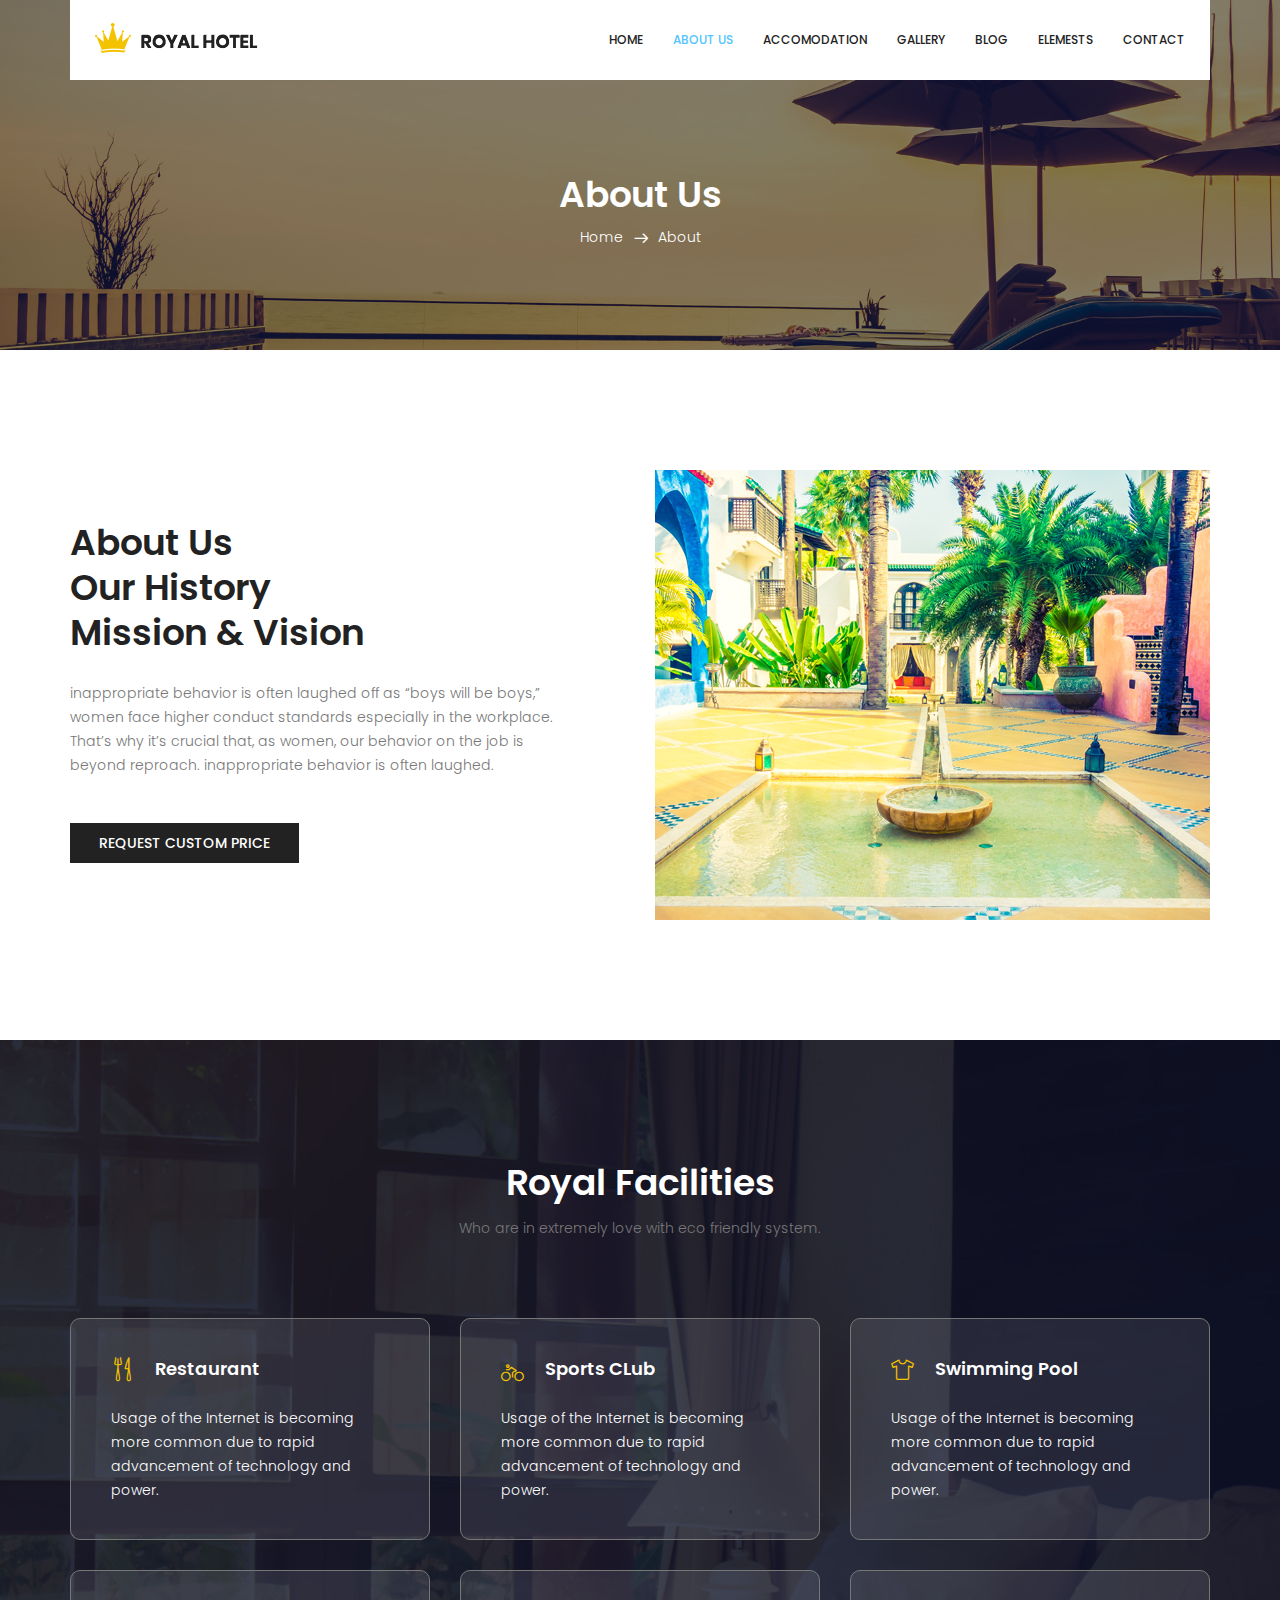
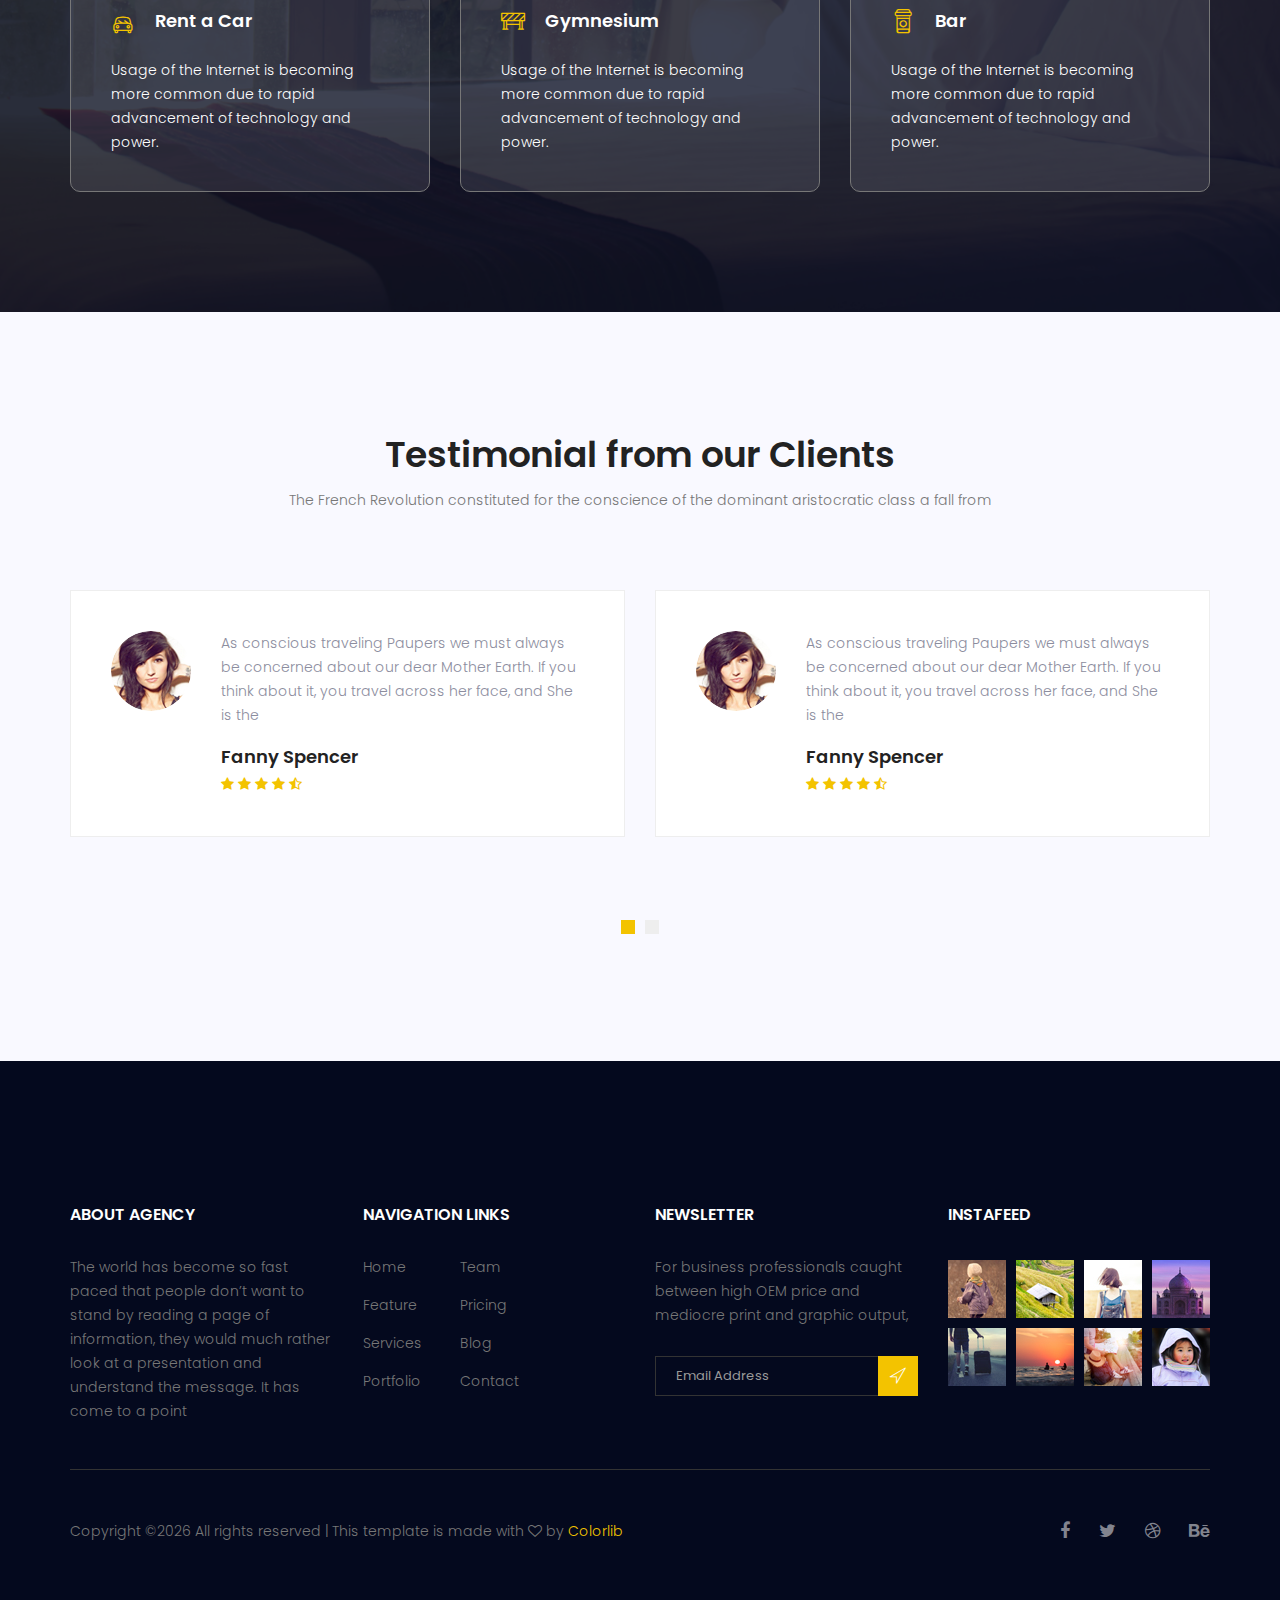
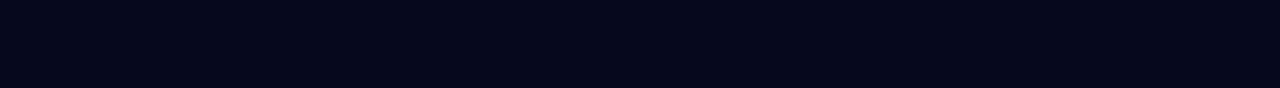
==== royal-master/about.html @ d671cdb0 "a" ====
<!doctype html>
<html lang="en">
    <head>
        <!-- Required meta tags -->
        <meta charset="utf-8">
        <meta name="viewport" content="width=device-width, initial-scale=1, shrink-to-fit=no">
        <link rel="icon" href="image/favicon.png" type="image/png">
        <title>Royal Hotel</title>
        <!-- Bootstrap CSS -->
        <link rel="stylesheet" href="css/bootstrap.css">
        <link rel="stylesheet" href="vendors/linericon/style.css">
        <link rel="stylesheet" href="css/font-awesome.min.css">
        <link rel="stylesheet" href="vendors/bootstrap-datepicker/bootstrap-datetimepicker.min.css">
        <link rel="stylesheet" href="vendors/nice-select/css/nice-select.css">
        <link rel="stylesheet" href="vendors/owl-carousel/owl.carousel.min.css">
        <!-- main css -->
        <link rel="stylesheet" href="css/style.css">
        <link rel="stylesheet" href="css/responsive.css">
    </head>
    <body>
        <!--================Header Area =================-->
        <header class="header_area">
            <div class="container">
                <nav class="navbar navbar-expand-lg navbar-light">
                    <!-- Brand and toggle get grouped for better mobile display -->
                    <a class="navbar-brand logo_h" href="index.html"><img src="image/Logo.png" alt=""></a>
                    <button class="navbar-toggler" type="button" data-toggle="collapse" data-target="#navbarSupportedContent" aria-controls="navbarSupportedContent" aria-expanded="false" aria-label="Toggle navigation">
                        <span class="icon-bar"></span>
                        <span class="icon-bar"></span>
                        <span class="icon-bar"></span>
                    </button>
                    <!-- Collect the nav links, forms, and other content for toggling -->
                    <div class="collapse navbar-collapse offset" id="navbarSupportedContent">
                        <ul class="nav navbar-nav menu_nav ml-auto">
                            <li class="nav-item"><a class="nav-link" href="index.html">Home</a></li> 
                            <li class="nav-item active"><a class="nav-link" href="about.html">About us</a></li>
                            <li class="nav-item"><a class="nav-link" href="accomodation.html">Accomodation</a></li>
                            <li class="nav-item"><a class="nav-link" href="gallery.html">Gallery</a></li>
                            <li class="nav-item submenu dropdown">
                                <a href="#" class="nav-link dropdown-toggle" data-toggle="dropdown" role="button" aria-haspopup="true" aria-expanded="false">Blog</a>
                                <ul class="dropdown-menu">
                                    <li class="nav-item"><a class="nav-link" href="blog.html">Blog</a></li>
                                    <li class="nav-item"><a class="nav-link" href="blog-single.html">Blog Details</a></li>
                                </ul>
                            </li> 
                            <li class="nav-item"><a class="nav-link" href="elements.html">Elemests</a></li>
                            <li class="nav-item"><a class="nav-link" href="contact.html">Contact</a></li>
                        </ul>
                    </div> 
                </nav>
            </div>
        </header>
        <!--================Header Area =================-->
        
        <!--================Breadcrumb Area =================-->
        <section class="breadcrumb_area">
            <div class="overlay bg-parallax" data-stellar-ratio="0.8" data-stellar-vertical-offset="0" data-background=""></div>
            <div class="container">
                <div class="page-cover text-center">
                    <h2 class="page-cover-tittle">About Us</h2>
                    <ol class="breadcrumb">
                        <li><a href="index.html">Home</a></li>
                        <li class="active">About</li>
                    </ol>
                </div>
            </div>
        </section>
        <!--================Breadcrumb Area =================-->
        
        <!--================ About History Area  =================-->
        <section class="about_history_area section_gap">
            <div class="container">
                <div class="row">
                    <div class="col-md-6 d_flex align-items-center">
                        <div class="about_content ">
                            <h2 class="title title_color">About Us <br>Our History<br>Mission & Vision</h2>
                            <p>inappropriate behavior is often laughed off as “boys will be boys,” women face higher conduct standards especially in the workplace. That’s why it’s crucial that, as women, our behavior on the job is beyond reproach. inappropriate behavior is often laughed.</p>
                            <a href="#" class="button_hover theme_btn_two">Request Custom Price</a>
                        </div>
                    </div>
                    <div class="col-md-6">
                        <img class="img-fluid" src="image/about_bg.jpg" alt="img">
                    </div>
                </div>
            </div>
        </section>
        <!--================ About History Area  =================-->
        
        <!--================ Facilities Area  =================-->
        <section class="facilities_area section_gap">
            <div class="overlay bg-parallax" data-stellar-ratio="0.8" data-stellar-vertical-offset="0" data-background="">  
            </div>
            <div class="container">
                <div class="section_title text-center">
                    <h2 class="title_w">Royal Facilities</h2>
                    <p>Who are in extremely love with eco friendly system.</p>
                </div>
                <div class="row mb_30">
                    <div class="col-lg-4 col-md-6">
                        <div class="facilities_item">
                            <h4 class="sec_h4"><i class="lnr lnr-dinner"></i>Restaurant</h4>
                            <p>Usage of the Internet is becoming more common due to rapid advancement of technology and power.</p>
                        </div>
                    </div>
                    <div class="col-lg-4 col-md-6">
                        <div class="facilities_item">
                            <h4 class="sec_h4"><i class="lnr lnr-bicycle"></i>Sports CLub</h4>
                            <p>Usage of the Internet is becoming more common due to rapid advancement of technology and power.</p>
                        </div>
                    </div>
                    <div class="col-lg-4 col-md-6">
                        <div class="facilities_item">
                            <h4 class="sec_h4"><i class="lnr lnr-shirt"></i>Swimming Pool</h4>
                            <p>Usage of the Internet is becoming more common due to rapid advancement of technology and power.</p>
                        </div>
                    </div>
                    <div class="col-lg-4 col-md-6">
                        <div class="facilities_item">
                            <h4 class="sec_h4"><i class="lnr lnr-car"></i>Rent a Car</h4>
                            <p>Usage of the Internet is becoming more common due to rapid advancement of technology and power.</p>
                        </div>
                    </div>
                    <div class="col-lg-4 col-md-6">
                        <div class="facilities_item">
                            <h4 class="sec_h4"><i class="lnr lnr-construction"></i>Gymnesium</h4>
                            <p>Usage of the Internet is becoming more common due to rapid advancement of technology and power.</p>
                        </div>
                    </div>
                    <div class="col-lg-4 col-md-6">
                        <div class="facilities_item">
                            <h4 class="sec_h4"><i class="lnr lnr-coffee-cup"></i>Bar</h4>
                            <p>Usage of the Internet is becoming more common due to rapid advancement of technology and power.</p>
                        </div>
                    </div>
                </div>
            </div>
        </section>
        <!--================ Facilities Area  =================-->
        
        <!--================ Testimonial Area  =================-->
        <section class="testimonial_area section_gap">
            <div class="container">
                <div class="section_title text-center">
                    <h2 class="title_color">Testimonial from our Clients</h2>
                    <p>The French Revolution constituted for the conscience of the dominant aristocratic class a fall from </p>
                </div>
                <div class="testimonial_slider owl-carousel">
                    <div class="media testimonial_item">
                        <img class="rounded-circle" src="image/testtimonial-1.jpg" alt="">
                        <div class="media-body">
                            <p>As conscious traveling Paupers we must always be concerned about our dear Mother Earth. If you think about it, you travel across her face, and She is the </p>
                            <a href="#"><h4 class="sec_h4">Fanny Spencer</h4></a>
                            <div class="star">
                                <a href="#"><i class="fa fa-star"></i></a>
                                <a href="#"><i class="fa fa-star"></i></a>
                                <a href="#"><i class="fa fa-star"></i></a>
                                <a href="#"><i class="fa fa-star"></i></a>
                                <a href="#"><i class="fa fa-star-half-o"></i></a>
                            </div>
                        </div>
                    </div>    
                    <div class="media testimonial_item">
                        <img class="rounded-circle" src="image/testtimonial-1.jpg" alt="">
                        <div class="media-body">
                            <p>As conscious traveling Paupers we must always be concerned about our dear Mother Earth. If you think about it, you travel across her face, and She is the </p>
                            <a href="#"><h4 class="sec_h4">Fanny Spencer</h4></a>
                            <div class="star">
                                <a href="#"><i class="fa fa-star"></i></a>
                                <a href="#"><i class="fa fa-star"></i></a>
                                <a href="#"><i class="fa fa-star"></i></a>
                                <a href="#"><i class="fa fa-star"></i></a>
                                <a href="#"><i class="fa fa-star-half-o"></i></a>
                            </div>
                        </div>
                    </div>
                    <div class="media testimonial_item">
                        <img class="rounded-circle" src="image/testtimonial-1.jpg" alt="">
                        <div class="media-body">
                            <p>As conscious traveling Paupers we must always be concerned about our dear Mother Earth. If you think about it, you travel across her face, and She is the </p>
                            <a href="#"><h4 class="sec_h4">Fanny Spencer</h4></a>
                            <div class="star">
                                <a href="#"><i class="fa fa-star"></i></a>
                                <a href="#"><i class="fa fa-star"></i></a>
                                <a href="#"><i class="fa fa-star"></i></a>
                                <a href="#"><i class="fa fa-star"></i></a>
                                <a href="#"><i class="fa fa-star-half-o"></i></a>
                            </div>
                        </div>
                    </div>    
                    <div class="media testimonial_item">
                        <img class="rounded-circle" src="image/testtimonial-1.jpg" alt="">
                        <div class="media-body">
                            <p>As conscious traveling Paupers we must always be concerned about our dear Mother Earth. If you think about it, you travel across her face, and She is the </p>
                            <a href="#"><h4 class="sec_h4">Fanny Spencer</h4></a>
                            <div class="star">
                                <a href="#"><i class="fa fa-star"></i></a>
                                <a href="#"><i class="fa fa-star"></i></a>
                                <a href="#"><i class="fa fa-star"></i></a>
                                <a href="#"><i class="fa fa-star"></i></a>
                                <a href="#"><i class="fa fa-star-half-o"></i></a>
                            </div>
                        </div>
                    </div>
                </div>
            </div>
        </section>
        <!--================ Testimonial Area  =================-->
        
        <!--================ start footer Area  =================-->	
        <footer class="footer-area section_gap">
            <div class="container">
                <div class="row">
                    <div class="col-lg-3  col-md-6 col-sm-6">
                        <div class="single-footer-widget">
                            <h6 class="footer_title">About Agency</h6>
                            <p>The world has become so fast paced that people don’t want to stand by reading a page of information, they would much rather look at a presentation and understand the message. It has come to a point </p>
                        </div>
                    </div>
                    <div class="col-lg-3 col-md-6 col-sm-6">
                        <div class="single-footer-widget">
                            <h6 class="footer_title">Navigation Links</h6>
                            <div class="row">
                                <div class="col-4">
                                    <ul class="list_style">
                                        <li><a href="#">Home</a></li>
                                        <li><a href="#">Feature</a></li>
                                        <li><a href="#">Services</a></li>
                                        <li><a href="#">Portfolio</a></li>
                                    </ul>
                                </div>
                                <div class="col-4">
                                    <ul class="list_style">
                                        <li><a href="#">Team</a></li>
                                        <li><a href="#">Pricing</a></li>
                                        <li><a href="#">Blog</a></li>
                                        <li><a href="#">Contact</a></li>
                                    </ul>
                                </div>										
                            </div>							
                        </div>
                    </div>							
                    <div class="col-lg-3 col-md-6 col-sm-6">
                        <div class="single-footer-widget">
                            <h6 class="footer_title">Newsletter</h6>
                            <p>For business professionals caught between high OEM price and mediocre print and graphic output, </p>		
                            <div id="mc_embed_signup">
                                <form target="_blank" action="https://spondonit.us12.list-manage.com/subscribe/post?u=1462626880ade1ac87bd9c93a&amp;id=92a4423d01" method="get" class="subscribe_form relative">
                                    <div class="input-group d-flex flex-row">
                                        <input name="EMAIL" placeholder="Email Address" onfocus="this.placeholder = ''" onblur="this.placeholder = 'Email Address '" required="" type="email">
                                        <button class="btn sub-btn"><span class="lnr lnr-location"></span></button>		
                                    </div>									
                                    <div class="mt-10 info"></div>
                                </form>
                            </div>
                        </div>
                    </div>
                    <div class="col-lg-3 col-md-6 col-sm-6">
                        <div class="single-footer-widget instafeed">
                            <h6 class="footer_title">InstaFeed</h6>
                            <ul class="list_style instafeed d-flex flex-wrap">
                                <li><img src="image/instagram/Image-01.jpg" alt=""></li>
                                <li><img src="image/instagram/Image-02.jpg" alt=""></li>
                                <li><img src="image/instagram/Image-03.jpg" alt=""></li>
                                <li><img src="image/instagram/Image-04.jpg" alt=""></li>
                                <li><img src="image/instagram/Image-05.jpg" alt=""></li>
                                <li><img src="image/instagram/Image-06.jpg" alt=""></li>
                                <li><img src="image/instagram/Image-07.jpg" alt=""></li>
                                <li><img src="image/instagram/Image-08.jpg" alt=""></li>
                            </ul>
                        </div>
                    </div>						
                </div>
                <div class="border_line"></div>
                <div class="row footer-bottom d-flex justify-content-between align-items-center">
                    <p class="col-lg-8 col-sm-12 footer-text m-0"><!-- Link back to Colorlib can't be removed. Template is licensed under CC BY 3.0. -->
Copyright &copy;<script>document.write(new Date().getFullYear());</script> All rights reserved | This template is made with <i class="fa fa-heart-o" aria-hidden="true"></i> by <a href="https://colorlib.com" target="_blank">Colorlib</a>
<!-- Link back to Colorlib can't be removed. Template is licensed under CC BY 3.0. --></p>
                    <div class="col-lg-4 col-sm-12 footer-social">
                        <a href="#"><i class="fa fa-facebook"></i></a>
                        <a href="#"><i class="fa fa-twitter"></i></a>
                        <a href="#"><i class="fa fa-dribbble"></i></a>
                        <a href="#"><i class="fa fa-behance"></i></a>
                    </div>
                </div>
            </div>
        </footer>
		<!--================ End footer Area  =================-->
        
        
        <!-- Optional JavaScript -->
        <!-- jQuery first, then Popper.js, then Bootstrap JS -->
        <script src="js/jquery-3.2.1.min.js"></script>
        <script src="js/popper.js"></script>
        <script src="js/bootstrap.min.js"></script>
        <script src="vendors/owl-carousel/owl.carousel.min.js"></script>
        <script src="js/jquery.ajaxchimp.min.js"></script>
        <script src="vendors/bootstrap-datepicker/bootstrap-datetimepicker.min.js"></script>
        <script src="vendors/nice-select/js/jquery.nice-select.js"></script>
        <script src="js/mail-script.js"></script>
        <script src="js/stellar.js"></script>
        <script src="vendors/lightbox/simpleLightbox.min.js"></script>
        <script src="js/custom.js"></script>
    </body>
</html>
---- royal-master/vendors/linericon/style.css ----
@font-face {
	font-family: 'Linearicons-Free';
	src:url('fonts/Linearicons-Free.eot?w118d');
	src:url('fonts/Linearicons-Free.eot?#iefixw118d') format('embedded-opentype'),
		url('fonts/Linearicons-Free.woff2?w118d') format('woff2'),
		url('fonts/Linearicons-Free.woff?w118d') format('woff'),
		url('fonts/Linearicons-Free.ttf?w118d') format('truetype'),
		url('fonts/Linearicons-Free.svg?w118d#Linearicons-Free') format('svg');
	font-weight: normal;
	font-style: normal;
}

.lnr {
	font-family: 'Linearicons-Free';
	speak: none;
	font-style: normal;
	font-weight: normal;
	font-variant: normal;
	text-transform: none;
	line-height: 1;

	/* Better Font Rendering =========== */
	-webkit-font-smoothing: antialiased;
	-moz-osx-font-smoothing: grayscale;
}

.lnr-home:before {
	content: "\e800";
}
.lnr-apartment:before {
	content: "\e801";
}
.lnr-pencil:before {
	content: "\e802";
}
.lnr-magic-wand:before {
	content: "\e803";
}
.lnr-drop:before {
	content: "\e804";
}
.lnr-lighter:before {
	content: "\e805";
}
.lnr-poop:before {
	content: "\e806";
}
.lnr-sun:before {
	content: "\e807";
}
.lnr-moon:before {
	content: "\e808";
}
.lnr-cloud:before {
	content: "\e809";
}
.lnr-cloud-upload:before {
	content: "\e80a";
}
.lnr-cloud-download:before {
	content: "\e80b";
}
.lnr-cloud-sync:before {
	content: "\e80c";
}
.lnr-cloud-check:before {
	content: "\e80d";
}
.lnr-database:before {
	content: "\e80e";
}
.lnr-lock:before {
	content: "\e80f";
}
.lnr-cog:before {
	content: "\e810";
}
.lnr-trash:before {
	content: "\e811";
}
.lnr-dice:before {
	content: "\e812";
}
.lnr-heart:before {
	content: "\e813";
}
.lnr-star:before {
	content: "\e814";
}
.lnr-star-half:before {
	content: "\e815";
}
.lnr-star-empty:before {
	content: "\e816";
}
.lnr-flag:before {
	content: "\e817";
}
.lnr-envelope:before {
	content: "\e818";
}
.lnr-paperclip:before {
	content: "\e819";
}
.lnr-inbox:before {
	content: "\e81a";
}
.lnr-eye:before {
	content: "\e81b";
}
.lnr-printer:before {
	content: "\e81c";
}
.lnr-file-empty:before {
	content: "\e81d";
}
.lnr-file-add:before {
	content: "\e81e";
}
.lnr-enter:before {
	content: "\e81f";
}
.lnr-exit:before {
	content: "\e820";
}
.lnr-graduation-hat:before {
	content: "\e821";
}
.lnr-license:before {
	content: "\e822";
}
.lnr-music-note:before {
	content: "\e823";
}
.lnr-film-play:before {
	content: "\e824";
}
.lnr-camera-video:before {
	content: "\e825";
}
.lnr-camera:before {
	content: "\e826";
}
.lnr-picture:before {
	content: "\e827";
}
.lnr-book:before {
	content: "\e828";
}
.lnr-bookmark:before {
	content: "\e829";
}
.lnr-user:before {
	content: "\e82a";
}
.lnr-users:before {
	content: "\e82b";
}
.lnr-shirt:before {
	content: "\e82c";
}
.lnr-store:before {
	content: "\e82d";
}
.lnr-cart:before {
	content: "\e82e";
}
.lnr-tag:before {
	content: "\e82f";
}
.lnr-phone-handset:before {
	content: "\e830";
}
.lnr-phone:before {
	content: "\e831";
}
.lnr-pushpin:before {
	content: "\e832";
}
.lnr-map-marker:before {
	content: "\e833";
}
.lnr-map:before {
	content: "\e834";
}
.lnr-location:before {
	content: "\e835";
}
.lnr-calendar-full:before {
	content: "\e836";
}
.lnr-keyboard:before {
	content: "\e837";
}
.lnr-spell-check:before {
	content: "\e838";
}
.lnr-screen:before {
	content: "\e839";
}
.lnr-smartphone:before {
	content: "\e83a";
}
.lnr-tablet:before {
	content: "\e83b";
}
.lnr-laptop:before {
	content: "\e83c";
}
.lnr-laptop-phone:before {
	content: "\e83d";
}
.lnr-power-switch:before {
	content: "\e83e";
}
.lnr-bubble:before {
	content: "\e83f";
}
.lnr-heart-pulse:before {
	content: "\e840";
}
.lnr-construction:before {
	content: "\e841";
}
.lnr-pie-chart:before {
	content: "\e842";
}
.lnr-chart-bars:before {
	content: "\e843";
}
.lnr-gift:before {
	content: "\e844";
}
.lnr-diamond:before {
	content: "\e845";
}
.lnr-linearicons:before {
	content: "\e846";
}
.lnr-dinner:before {
	content: "\e847";
}
.lnr-coffee-cup:before {
	content: "\e848";
}
.lnr-leaf:before {
	content: "\e849";
}
.lnr-paw:before {
	content: "\e84a";
}
.lnr-rocket:before {
	content: "\e84b";
}
.lnr-briefcase:before {
	content: "\e84c";
}
.lnr-bus:before {
	content: "\e84d";
}
.lnr-car:before {
	content: "\e84e";
}
.lnr-train:before {
	content: "\e84f";
}
.lnr-bicycle:before {
	content: "\e850";
}
.lnr-wheelchair:before {
	content: "\e851";
}
.lnr-select:before {
	content: "\e852";
}
.lnr-earth:before {
	content: "\e853";
}
.lnr-smile:before {
	content: "\e854";
}
.lnr-sad:before {
	content: "\e855";
}
.lnr-neutral:before {
	content: "\e856";
}
.lnr-mustache:before {
	content: "\e857";
}
.lnr-alarm:before {
	content: "\e858";
}
.lnr-bullhorn:before {
	content: "\e859";
}
.lnr-volume-high:before {
	content: "\e85a";
}
.lnr-volume-medium:before {
	content: "\e85b";
}
.lnr-volume-low:before {
	content: "\e85c";
}
.lnr-volume:before {
	content: "\e85d";
}
.lnr-mic:before {
	content: "\e85e";
}
.lnr-hourglass:before {
	content: "\e85f";
}
.lnr-undo:before {
	content: "\e860";
}
.lnr-redo:before {
	content: "\e861";
}
.lnr-sync:before {
	content: "\e862";
}
.lnr-history:before {
	content: "\e863";
}
.lnr-clock:before {
	content: "\e864";
}
.lnr-download:before {
	content: "\e865";
}
.lnr-upload:before {
	content: "\e866";
}
.lnr-enter-down:before {
	content: "\e867";
}
.lnr-exit-up:before {
	content: "\e868";
}
.lnr-bug:before {
	content: "\e869";
}
.lnr-code:before {
	content: "\e86a";
}
.lnr-link:before {
	content: "\e86b";
}
.lnr-unlink:before {
	content: "\e86c";
}
.lnr-thumbs-up:before {
	content: "\e86d";
}
.lnr-thumbs-down:before {
	content: "\e86e";
}
.lnr-magnifier:before {
	content: "\e86f";
}
.lnr-cross:before {
	content: "\e870";
}
.lnr-menu:before {
	content: "\e871";
}
.lnr-list:before {
	content: "\e872";
}
.lnr-chevron-up:before {
	content: "\e873";
}
.lnr-chevron-down:before {
	content: "\e874";
}
.lnr-chevron-left:before {
	content: "\e875";
}
.lnr-chevron-right:before {
	content: "\e876";
}
.lnr-arrow-up:before {
	content: "\e877";
}
.lnr-arrow-down:before {
	content: "\e878";
}
.lnr-arrow-left:before {
	content: "\e879";
}
.lnr-arrow-right:before {
	content: "\e87a";
}
.lnr-move:before {
	content: "\e87b";
}
.lnr-warning:before {
	content: "\e87c";
}
.lnr-question-circle:before {
	content: "\e87d";
}
.lnr-menu-circle:before {
	content: "\e87e";
}
.lnr-checkmark-circle:before {
	content: "\e87f";
}
.lnr-cross-circle:before {
	content: "\e880";
}
.lnr-plus-circle:before {
	content: "\e881";
}
.lnr-circle-minus:before {
	content: "\e882";
}
.lnr-arrow-up-circle:before {
	content: "\e883";
}
.lnr-arrow-down-circle:before {
	content: "\e884";
}
.lnr-arrow-left-circle:before {
	content: "\e885";
}
.lnr-arrow-right-circle:before {
	content: "\e886";
}
.lnr-chevron-up-circle:before {
	content: "\e887";
}
.lnr-chevron-down-circle:before {
	content: "\e888";
}
.lnr-chevron-left-circle:before {
	content: "\e889";
}
.lnr-chevron-right-circle:before {
	content: "\e88a";
}
.lnr-crop:before {
	content: "\e88b";
}
.lnr-frame-expand:before {
	content: "\e88c";
}
.lnr-frame-contract:before {
	content: "\e88d";
}
.lnr-layers:before {
	content: "\e88e";
}
.lnr-funnel:before {
	content: "\e88f";
}
.lnr-text-format:before {
	content: "\e890";
}
.lnr-text-format-remove:before {
	content: "\e891";
}
.lnr-text-size:before {
	content: "\e892";
}
.lnr-bold:before {
	content: "\e893";
}
.lnr-italic:before {
	content: "\e894";
}
.lnr-underline:before {
	content: "\e895";
}
.lnr-strikethrough:before {
	content: "\e896";
}
.lnr-highlight:before {
	content: "\e897";
}
.lnr-text-align-left:before {
	content: "\e898";
}
.lnr-text-align-center:before {
	content: "\e899";
}
.lnr-text-align-right:before {
	content: "\e89a";
}
.lnr-text-align-justify:before {
	content: "\e89b";
}
.lnr-line-spacing:before {
	content: "\e89c";
}
.lnr-indent-increase:before {
	content: "\e89d";
}
.lnr-indent-decrease:before {
	content: "\e89e";
}
.lnr-pilcrow:before {
	content: "\e89f";
}
.lnr-direction-ltr:before {
	content: "\e8a0";
}
.lnr-direction-rtl:before {
	content: "\e8a1";
}
.lnr-page-break:before {
	content: "\e8a2";
}
.lnr-sort-alpha-asc:before {
	content: "\e8a3";
}
.lnr-sort-amount-asc:before {
	content: "\e8a4";
}
.lnr-hand:before {
	content: "\e8a5";
}
.lnr-pointer-up:before {
	content: "\e8a6";
}
.lnr-pointer-right:before {
	content: "\e8a7";
}
.lnr-pointer-down:before {
	content: "\e8a8";
}
.lnr-pointer-left:before {
	content: "\e8a9";
}
---- royal-master/vendors/nice-select/css/nice-select.css ----
.nice-select {
  -webkit-tap-highlight-color: transparent;
  background-color: #fff;
  border-radius: 5px;
  border: solid 1px #e8e8e8;
  box-sizing: border-box;
  clear: both;
  cursor: pointer;
  display: block;
  float: left;
  font-family: inherit;
  font-size: 14px;
  font-weight: normal;
  height: 42px;
  line-height: 40px;
  outline: none;
  padding-left: 18px;
  padding-right: 30px;
  position: relative;
  text-align: left !important;
  -webkit-transition: all 0.2s ease-in-out;
  transition: all 0.2s ease-in-out;
  -webkit-user-select: none;
     -moz-user-select: none;
      -ms-user-select: none;
          user-select: none;
  white-space: nowrap;
  width: auto; }
  .nice-select:hover {
    border-color: #dbdbdb; }
  .nice-select:active, .nice-select.open, .nice-select:focus {
    border-color: #999; }
  .nice-select:after {
    border-bottom: 2px solid #999;
    border-right: 2px solid #999;
    content: '';
    display: block;
    height: 5px;
    margin-top: -4px;
    pointer-events: none;
    position: absolute;
    right: 12px;
    top: 50%;
    -webkit-transform-origin: 66% 66%;
        -ms-transform-origin: 66% 66%;
            transform-origin: 66% 66%;
    -webkit-transform: rotate(45deg);
        -ms-transform: rotate(45deg);
            transform: rotate(45deg);
    -webkit-transition: all 0.15s ease-in-out;
    transition: all 0.15s ease-in-out;
    width: 5px; }
  .nice-select.open:after {
    -webkit-transform: rotate(-135deg);
        -ms-transform: rotate(-135deg);
            transform: rotate(-135deg); }
  .nice-select.open .list {
    opacity: 1;
    pointer-events: auto;
    -webkit-transform: scale(1) translateY(0);
        -ms-transform: scale(1) translateY(0);
            transform: scale(1) translateY(0); }
  .nice-select.disabled {
    border-color: #ededed;
    color: #999;
    pointer-events: none; }
    .nice-select.disabled:after {
      border-color: #cccccc; }
  .nice-select.wide {
    width: 100%; }
    .nice-select.wide .list {
      left: 0 !important;
      right: 0 !important; }
  .nice-select.right {
    float: right; }
    .nice-select.right .list {
      left: auto;
      right: 0; }
  .nice-select.small {
    font-size: 12px;
    height: 36px;
    line-height: 34px; }
    .nice-select.small:after {
      height: 4px;
      width: 4px; }
    .nice-select.small .option {
      line-height: 34px;
      min-height: 34px; }
  .nice-select .list {
    background-color: #fff;
    border-radius: 5px;
    box-shadow: 0 0 0 1px rgba(68, 68, 68, 0.11);
    box-sizing: border-box;
    margin-top: 4px;
    opacity: 0;
    overflow: hidden;
    padding: 0;
    pointer-events: none;
    position: absolute;
    top: 100%;
    left: 0;
    -webkit-transform-origin: 50% 0;
        -ms-transform-origin: 50% 0;
            transform-origin: 50% 0;
    -webkit-transform: scale(0.75) translateY(-21px);
        -ms-transform: scale(0.75) translateY(-21px);
            transform: scale(0.75) translateY(-21px);
    -webkit-transition: all 0.2s cubic-bezier(0.5, 0, 0, 1.25), opacity 0.15s ease-out;
    transition: all 0.2s cubic-bezier(0.5, 0, 0, 1.25), opacity 0.15s ease-out;
    z-index: 9; }
    .nice-select .list:hover .option:not(:hover) {
      background-color: transparent !important; }
  .nice-select .option {
    cursor: pointer;
    font-weight: 400;
    line-height: 40px;
    list-style: none;
    min-height: 40px;
    outline: none;
    padding-left: 18px;
    padding-right: 29px;
    text-align: left;
    -webkit-transition: all 0.2s;
    transition: all 0.2s; }
    .nice-select .option:hover, .nice-select .option.focus, .nice-select .option.selected.focus {
      background-color: #f6f6f6; }
    .nice-select .option.selected {
      font-weight: bold; }
    .nice-select .option.disabled {
      background-color: transparent;
      color: #999;
      cursor: default; }

.no-csspointerevents .nice-select .list {
  display: none; }

.no-csspointerevents .nice-select.open .list {
  display: block; }
---- royal-master/css/style.css ----
/*----------------------------------------------------
@File: Default Styles
@Author: Rocky
@URL: http://wethemez.com
Author E-mail: rockybd1995@gmail.com

This file contains the styling for the actual theme, this
is the file you need to edit to change the look of the
theme.
---------------------------------------------------- */
/*=====================================================================
@Template Name: Royal Hotel
@Author: Rocky
@Developed By: Rocky
@Developer URL: http://rocky.wethemez.com
Author E-mail: rockybd1995@gmail.com

@Default Styles

Table of Content:
01/ Variables
02/ predefin
03/ header
04/ button
05/ banner
06/ breadcrumb
07/ about
08/ team
09/ project 
10/ price 
11/ team 
12/ blog 
13/ video  
14/ features  
15/ career  
16/ contact 
17/ footer

=====================================================================*/
/*----------------------------------------------------*/
/*font Variables*/
/*Color Variables*/
/*=================== fonts ====================*/
@import url("https://fonts.googleapis.com/css?family=Poppins:300,400,500,600,700");
.col-md-offset-right-1, .col-lg-offset-right-1 {
  margin-right: 8.33333333%;
}

/*---------------------------------------------------- */
/*----------------------------------------------------*/
.list_style {
  list-style: none;
  margin: 0px;
  padding: 0px;
}

a {
  text-decoration: none;
  -webkit-transition: all 0.3s ease-in-out;
  -o-transition: all 0.3s ease-in-out;
  transition: all 0.3s ease-in-out;
}

a:hover, a:focus {
  text-decoration: none;
  outline: none;
}

.row.m0 {
  margin: 0px;
}

.p0 {
  padding: 0px;
}

.mt-30 {
  margin-top: 30px;
}

.mt-25 {
  margin-top: 25px;
}

body {
  line-height: 24px;
  font-size: 14px;
  font-family: "Poppins", sans-serif;
  font-weight: 300;
  color: #777777;
}

section {
  background: #fff;
}

h1, h2, h3, h4, h5, h6 {
  font-family: "Poppins", sans-serif;
  font-weight: 600;
}

button:focus {
  outline: none;
}

@media (min-width: 1200px) {
  .container {
    max-width: 1170px;
  }
}

.section_gap {
  padding: 120px 0;
}

.d_flex {
  display: -webkit-box;
  display: -ms-flexbox;
  display: flex;
}

.row_reverse {
  -webkit-box-orient: horizontal;
  -webkit-box-direction: reverse;
  -ms-flex-direction: row-reverse;
  flex-direction: row-reverse;
}

.mb_30 {
  margin-bottom: -30px;
}

.section_title {
  margin-bottom: 75px;
}

.section_title h2 {
  font-size: 36px;
  line-height: 45px;
  font-weight: 600;
}

.section_title p {
  font-size: 14px;
  line-height: 30px;
  color: #777777;
  margin-bottom: 0px;
}

.title_color {
  color: #222222;
}

.title_w {
  color: #fff;
}

.title {
  font-size: 36px;
  line-height: 45px;
  font-weight: 600;
}

/*---------------------------------------------------- */
/*----------------------------------------------------*/
.theme_btn {
  font-size: 14px;
  line-height: 30px;
  text-transform: uppercase;
  color: #fff;
  font-weight: 600;
  background: #f3c300;
  padding: 5px 30px;
}

.theme_btn:before {
  background: #f8b100;
}

.theme_btn:hover {
  color: #fff;
}

.white_btn {
  background: #fff;
  padding: 0px 40px;
  line-height: 40px;
  font-size: 14px;
  color: #222222;
  font-family: "Poppins", sans-serif;
  font-weight: 500;
}

.button_hover {
  border-radius: 0px;
  position: relative;
  z-index: 1;
  -webkit-transition: all 0.3s linear;
  -o-transition: all 0.3s linear;
  transition: all 0.3s linear;
  overflow: hidden;
  border: 0px;
  display: inline-block;
  text-align: center;
}

.button_hover:before {
  content: "";
  width: 100%;
  height: 100%;
  left: 0;
  top: 0;
  position: absolute;
  -webkit-transform: translateX(-100%);
  -ms-transform: translateX(-100%);
  transform: translateX(-100%);
  z-index: -1;
  background: #f8b100;
  -webkit-transition: all 0.3s linear;
  -o-transition: all 0.3s linear;
  transition: all 0.3s linear;
  opacity: 0;
}

.button_hover:hover {
  color: #fff;
}

.button_hover:hover:before {
  -webkit-transform: translateX(0);
  -ms-transform: translateX(0);
  transform: translateX(0);
  opacity: 1;
}

.theme_btn_two {
  font-size: 14px;
  font-weight: 500;
  line-height: 30px;
  background: #222222;
  color: #fff;
  text-transform: uppercase;
  padding: 5px 29px;
}

.book_now_btn {
  width: 100%;
  display: block;
  background: #f3c300;
  color: #222222;
  text-transform: uppercase;
  font-size: 14px;
  line-height: 30px;
  font-weight: 500;
  padding: 5px 20px;
}

/*---------------------------------------------------- */
/*----------------------------------------------------*/
/*============== header css =============*/
.header_area {
  position: absolute;
  top: 0;
  left: 0;
  width: 100%;
  z-index: 20;
}

.header-top {
  padding: 3px 0px;
}

.header-top a {
  color: #fff;
  -webkit-transition: all 0.3s linear;
  -o-transition: all 0.3s linear;
  transition: all 0.3s linear;
}

.header-top a:hover {
  color: #f3c300;
}

.header-top ul {
  padding-left: 0px;
  margin-bottom: 0px;
}

.header-top ul li {
  display: inline-block;
  margin-right: 15px;
}

@media (max-width: 414px) {
  .header-top ul li {
    margin-right: 0px;
  }
}

.header-top .header-top-left a {
  margin-right: 8px;
  font-size: 12px;
  font-weight: 500;
  line-height: 20px;
  display: inline-block;
}

.header-top .header-top-right {
  text-align: right;
}

.header-top .header-top-right .header-social a {
  color: #fff;
  margin-left: 15px;
  -webkit-transition: all 0.3s linear;
  -o-transition: all 0.3s linear;
  transition: all 0.3s linear;
  font-size: 14px;
}

.header-top .header-top-right .header-social a:hover {
  color: #f3c300;
}

.navbar {
  padding: 0px;
  border: 0px;
  border-radius: 0px;
}

.navbar {
  background: #fff;
  padding: 0px 25px;
}

.navbar .logo_h {
  padding-top: 0px;
}

.navbar .menu_nav .nav-item .nav-link {
  font: 500 12px/80px "Poppins", sans-serif;
  color: #222222;
  text-transform: uppercase;
  padding: 0px;
}

.navbar .menu_nav .nav-item .nav-link:after {
  display: none;
}

.navbar .menu_nav .nav-item:hover .nav-link, .navbar .menu_nav .nav-item.active .nav-link {
  color: #52c5fd;
}

.navbar .menu_nav .nav-item.submenu {
  position: relative;
}

.navbar .menu_nav .nav-item.submenu ul {
  border: none;
  padding: 0px;
  border-radius: 0px;
  -webkit-box-shadow: none;
  box-shadow: none;
  margin: 0px;
  background: transparent;
}

@media (min-width: 992px) {
  .navbar .menu_nav .nav-item.submenu ul {
    position: absolute;
    top: 100%;
    left: 0px;
    min-width: 220px;
    text-align: left;
    opacity: 0;
    -webkit-transition: all 300ms ease-in;
    -o-transition: all 300ms ease-in;
    transition: all 300ms ease-in;
    visibility: hidden;
    display: block;
    border: none;
    padding: 0px;
    border-radius: 0px;
  }
}

.navbar .menu_nav .nav-item.submenu ul:before {
  content: "";
  width: 0;
  height: 0;
  border-style: solid;
  border-width: 10px 10px 0 10px;
  border-color: #eeeeee transparent transparent transparent;
  position: absolute;
  right: 24px;
  top: 45px;
  z-index: 3;
  opacity: 0;
  -webkit-transition: all 400ms linear;
  -o-transition: all 400ms linear;
  transition: all 400ms linear;
}

.navbar .menu_nav .nav-item.submenu ul .nav-item {
  display: block;
  float: none;
  margin-right: 0px;
  border-bottom: 1px solid #ededed;
  margin-left: 0px;
  background: #fff;
  -webkit-transition: all 0.4s linear;
  -o-transition: all 0.4s linear;
  transition: all 0.4s linear;
}

@media (min-width: 992px) {
  .navbar .menu_nav .nav-item.submenu ul .nav-item {
    margin-top: 10px;
  }
}

.navbar .menu_nav .nav-item.submenu ul .nav-item .nav-link {
  line-height: 45px;
  color: #222222;
  padding: 0px 30px;
  -webkit-transition: all 150ms linear;
  -o-transition: all 150ms linear;
  transition: all 150ms linear;
  display: block;
}

.navbar .menu_nav .nav-item.submenu ul .nav-item:last-child {
  border-bottom: none;
}

.navbar .menu_nav .nav-item.submenu ul .nav-item:hover .nav-link {
  background: #f0f0f0;
  color: #52c5fd;
}

@media (min-width: 992px) {
  .navbar .menu_nav .nav-item.submenu:hover ul {
    visibility: visible;
    opacity: 1;
  }
}

.navbar .menu_nav .nav-item.submenu:hover ul .nav-item {
  margin-top: 0px;
}

.navbar .menu_nav .nav-item + li {
  margin-left: 30px;
}

.menu_two {
  background: rgba(255, 255, 255, 0.15);
}

.menu_two .menu_nav .nav-item .nav-link {
  line-height: 60px;
  color: #fff;
}

.navbar_fixed {
  position: fixed;
  width: 100%;
  left: 0;
  background: #fff;
  top: 0;
  top: -50px;
  -webkit-transform: translateY(50px);
  -ms-transform: translateY(50px);
  transform: translateY(50px);
  -webkit-box-shadow: 0 0 30px rgba(0, 0, 0, 0.1);
  box-shadow: 0 0 30px rgba(0, 0, 0, 0.1);
  transition: transform 300ms ease, background 300ms ease, -webkit-transform 300ms ease;
}

.navbar_fixed .navbar {
  background: transparent;
}

.navbar_fixed .header-top {
  display: none;
}

.navbar_fixed.header_two {
  background: rgba(34, 34, 34, 0.9);
}

/*---------------------------------------------------- */
/*----------------------------------------------------*/
/*============= Start banner_area css =============*/
.banner_area {
  background: #04091e;
  position: relative;
  z-index: 1;
}

.banner_area .bg-parallax {
  background: url("../image/banner_bg.jpg") no-repeat scroll center 0/cover;
  opacity: 0.50;
}

.banner_area .position {
  width: 100%;
  bottom: 0;
  left: 0;
  position: absolute;
}

.booking_table {
  position: relative;
  overflow: hidden;
  width: 100%;
  min-height: 800px;
}

.overlay {
  position: absolute;
  left: 0;
  right: 0;
  top: 0;
  height: 125%;
  bottom: 0;
  z-index: -1;
}

.banner_content {
  color: #fff;
  margin-bottom: 94px;
}

.banner_content h6 {
  font-size: 14px;
  line-height: 30px;
  text-transform: uppercase;
  letter-spacing: 1.4px;
  font-weight: 400;
}

.banner_content h2 {
  font-size: 60px;
  line-height: 60px;
  font-weight: 700;
}

.banner_content p {
  font-weight: 300;
  font-size: 14px;
  line-height: 24px;
  padding: 10px 0px 20px;
}

/*============= End banner_area css =============*/
.hotel_booking_table {
  background: #04091e;
  -webkit-box-align: center;
  -ms-flex-align: center;
  align-items: center;
  padding: 40px 50px 30px;
  display: -webkit-box;
  display: -ms-flexbox;
  display: flex;
}

.hotel_booking_table h2 {
  font-size: 24px;
  line-height: 30px;
  color: #fff;
  text-transform: uppercase;
}

.boking_table {
  margin-left: -50px;
}

.book_tabel_item .form-group {
  margin-bottom: 0px;
}

.book_tabel_item .form-group .input-group {
  position: relative;
}

.book_tabel_item .form-group .input-group .form-control {
  border: 1px solid #2b3146;
  background: transparent;
  border-radius: 0px;
  font-size: 13px;
  line-height: 38px;
  padding: 0px 20px;
  color: #777777;
  z-index: 0;
}

.book_tabel_item .form-group .input-group .form-control.placeholder {
  color: #777777;
}

.book_tabel_item .form-group .input-group .form-control:-moz-placeholder {
  color: #777777;
}

.book_tabel_item .form-group .input-group .form-control::-moz-placeholder {
  color: #777777;
}

.book_tabel_item .form-group .input-group .form-control::-webkit-input-placeholder {
  color: #777777;
}

.book_tabel_item .form-group .input-group .form-control:focus {
  outline: none;
  -webkit-box-shadow: none;
  box-shadow: none;
}

.book_tabel_item .form-group .input-group .input-group-addon {
  background: transparent;
  padding: 0px;
  border: 0px;
  position: absolute;
  right: 20px;
  top: 50%;
  -webkit-transform: translateY(-50%);
  -ms-transform: translateY(-50%);
  transform: translateY(-50%);
  color: #777777;
  z-index: 2;
}

.book_tabel_item .input-group {
  margin-bottom: 10px;
}

.book_tabel_item .nice-select {
  background: transparent;
  border-radius: 0px;
  border: 1px solid #2b3146;
  font-size: 13px;
  line-height: 40px;
  height: 40px;
  color: #777;
}

.book_tabel_item .nice-select:after {
  content: "\e874";
  font-family: 'Linearicons-Free';
  font-size: 13px;
  color: #777777;
  border: 0px;
  top: 0;
  margin-top: 0px;
  right: 20px;
  -webkit-transform: rotate(0);
  -ms-transform: rotate(0);
  transform: rotate(0);
  -webkit-transform-origin: 0 0;
  -ms-transform-origin: 0 0;
  transform-origin: 0 0;
}

/*=========== breadcrumb_area css =============*/
.breadcrumb_area {
  position: relative;
  padding: 172px 0px 84px;
  background: #04091e;
  z-index: 1;
  overflow: hidden;
}

.breadcrumb_area .bg-parallax {
  background: url("../image/about_banner.jpg") no-repeat scroll center 0/cover;
  opacity: 0.50;
  z-index: -1;
}

.page-cover-tittle {
  display: block;
  font-size: 36px;
  line-height: 45px;
  color: #fff;
}

.breadcrumb {
  text-align: center;
  background: transparent;
  padding: 0px;
  display: inline-block;
}

.breadcrumb li {
  display: inline-block;
  color: #fff;
}

.breadcrumb li a {
  color: #fff;
}

.breadcrumb li + li:before {
  content: "\e87a";
  font-family: 'Linearicons-Free';
  font-size: 14px;
  font-weight: 600;
  vertical-align: middle;
  margin: 0px 10px 0px 7px;
}

/*============= End banner_area css =============*/
/*=============Blog Banner css =============*/
.blog_banner {
  min-height: 780px;
  overflow: hidden;
}

.blog_banner .bg-parallax {
  background: url(../image/banner/banner-1.jpg) no-repeat scroll center center;
}

.blog_banner .banner_content {
  margin-bottom: 0px;
  margin-top: 106px;
}

.blog_banner .banner_content h4 {
  font-size: 60px;
  line-height: 66px;
  font-weight: bold;
  color: #fff;
  font-family: "Poppins", sans-serif;
}

.blog_banner .banner_content p {
  font-size: 16px;
  padding: 0px;
  margin-bottom: 35px;
}

.f_48 {
  font-size: 48px;
  line-height: 60px;
  font-weight: 700;
}

.blog_banner_two {
  padding: 187px 0px 104px;
}

.blog_banner_two .bg-parallax {
  background: url(../image/banner/banner-2.jpg) no-repeat scroll center top/cover;
}

/*=============End Blog Banner css =============*/
/*---------------------------------------------------- */
/*----------------------------------------------------*/
.accomodation_item {
  margin-bottom: 30px;
}

.accomodation_item .hotel_img {
  position: relative;
  margin-bottom: 10px;
  overflow: hidden;
  border-radius: 10px;
}

.accomodation_item .hotel_img img {
  -webkit-transition: all 0.4s linear;
  -o-transition: all 0.4s linear;
  transition: all 0.4s linear;
}

.accomodation_item .hotel_img .theme_btn {
  position: absolute;
  bottom: 20px;
  left: 50%;
  -webkit-transform: translate(-50%);
  -ms-transform: translate(-50%);
  transform: translate(-50%);
  padding: 5px 25px;
  max-width: 128px;
}

.accomodation_item .hotel_img:hover img {
  -webkit-transform: scale(1.19);
  -ms-transform: scale(1.19);
  transform: scale(1.19);
}

.accomodation_item h5 {
  font-size: 24px;
  line-height: 28px;
  color: #52c5fd;
  font-weight: 600;
  margin-bottom: 0px;
}

.accomodation_item h5 small {
  font-weight: 300;
  font-size: 14px;
}

.sec_h4 {
  font-size: 18px;
  line-height: 38px;
  font-weight: 600;
  color: #222222;
  margin-bottom: 0px;
}

.accomodation_two {
  margin-bottom: -40px;
}

.accomodation_two .accomodation_item {
  margin-bottom: 45px;
}

/*=========== Start facilities_area css =============*/
.facilities_area {
  position: relative;
  z-index: 1;
  background: #04091e;
  overflow: hidden;
}

.facilities_area .bg-parallax {
  background: url("../image/facilites_bg.jpg") no-repeat scroll center 0/cover;
  opacity: 0.15;
}

.facilities_item {
  border: 1px solid #777777;
  border-radius: 10px;
  background-color: rgba(249, 249, 255, 0.102);
  padding: 31px 40px 37px;
  color: #fff;
  margin-bottom: 30px;
}

.facilities_item .sec_h4 {
  padding-bottom: 18px;
  color: #fff;
}

.facilities_item .sec_h4 i {
  color: #f3c300;
  font-size: 24px;
  line-height: 38px;
  display: inline-block;
  vertical-align: bottom;
  padding-right: 20px;
}

.facilities_item p {
  font-size: 14px;
  line-height: 24px;
  margin-bottom: 0px;
}

/*=========== End facilities_area css =============*/
/*=========== Start about_history_area css =============*/
.about_content {
  padding-right: 60px;
}

.about_content p {
  padding: 18px 0px 30px;
}

/*=========== End about_history_area css =============*/
.gallery_item {
  margin-bottom: 30px;
}

.gallery_item img {
  max-width: 100%;
}

.gallery_item .gallery_img {
  position: relative;
}

.gallery_item .gallery_img .hover {
  position: absolute;
  left: 0px;
  top: 0px;
  background: rgba(0, 0, 0, 0.5);
  width: 100%;
  text-align: center;
  font-size: 24px;
  height: 100%;
  color: #fff;
  -webkit-transition: all 300ms ease;
  -o-transition: all 300ms ease;
  transition: all 300ms ease;
  opacity: 0;
}

.gallery_item .gallery_img .hover i {
  position: absolute;
  left: 0px;
  top: 50%;
  width: 100%;
  text-align: center;
  -webkit-transform: translateY(-50%);
  -ms-transform: translateY(-50%);
  transform: translateY(-50%);
  color: #fff;
}

.gallery_item .gallery_img:hover .hover {
  opacity: 1;
}

/*---------------------------------------------------- */
/*----------------------------------------------------*/
/*============ testimonial_area css ============*/
.testimonial_area {
  background: #f9f9ff;
}

.testimonial_slider .testimonial_item {
  border: 1px solid #eeeeee;
  background: #fff;
  padding: 40px;
}

.testimonial_slider .testimonial_item img {
  width: auto;
  margin-right: 30px;
}

.testimonial_slider .testimonial_item p {
  color: #8c8d9e;
  font-size: 14px;
  line-height: 24px;
  margin-bottom: 0px;
  padding-bottom: 15px;
}

.testimonial_slider .testimonial_item .sec_h4 {
  line-height: 30px;
  -webkit-transition: all 0.3s linear;
  -o-transition: all 0.3s linear;
  transition: all 0.3s linear;
}

.testimonial_slider .testimonial_item .sec_h4:hover {
  color: #52c5fd;
}

.testimonial_slider .testimonial_item .star a {
  color: #f3c300;
  font-size: 14px;
}

.testimonial_slider .owl-dots {
  text-align: center;
  margin-top: 80px;
}

.testimonial_slider .owl-dots .owl-dot {
  width: 14px;
  height: 14px;
  background: #eeeeee;
  display: inline-block;
  margin: 0px 5px;
  -webkit-transition: all 0.3s linear;
  -o-transition: all 0.3s linear;
  transition: all 0.3s linear;
}

.testimonial_slider .owl-dots .owl-dot.active {
  background: #f3c300;
}

/*---------------------------------------------------- */
/*----------------------------------------------------*/
/*================= latest_blog_area css =============*/
.single-recent-blog-post {
  margin-bottom: 30px;
}

.single-recent-blog-post .thumb {
  overflow: hidden;
}

.single-recent-blog-post .thumb img {
  -webkit-transition: all 0.7s linear;
  -o-transition: all 0.7s linear;
  transition: all 0.7s linear;
}

.single-recent-blog-post .details {
  padding-top: 30px;
}

.single-recent-blog-post .details .sec_h4 {
  line-height: 24px;
  padding: 10px 0px 13px;
  -webkit-transition: all 0.3s linear;
  -o-transition: all 0.3s linear;
  transition: all 0.3s linear;
}

.single-recent-blog-post .details .sec_h4:hover {
  color: #52c5fd;
}

.single-recent-blog-post .date {
  font-size: 14px;
  line-height: 24px;
  font-weight: 400;
}

.single-recent-blog-post:hover img {
  -webkit-transform: scale(1.23) rotate(10deg);
  -ms-transform: scale(1.23) rotate(10deg);
  transform: scale(1.23) rotate(10deg);
}

.tags .tag_btn {
  font-size: 12px;
  font-weight: 500;
  line-height: 20px;
  border: 1px solid #eeeeee;
  display: inline-block;
  padding: 1px 18px;
  text-align: center;
  color: #222222;
}

.tags .tag_btn:before {
  background: #f3c300;
}

.tags .tag_btn + .tag_btn {
  margin-left: 2px;
}

/*========= blog_categorie_area css ===========*/
.blog_categorie_area {
  background: #f9f9ff;
  padding-top: 80px;
}

.categories_post {
  position: relative;
  text-align: center;
  cursor: pointer;
}

.categories_post img {
  max-width: 100%;
}

.categories_post .categories_details {
  position: absolute;
  top: 20px;
  left: 20px;
  right: 20px;
  bottom: 20px;
  background: rgba(34, 34, 34, 0.8);
  color: #fff;
  -webkit-transition: all 0.3s linear;
  -o-transition: all 0.3s linear;
  transition: all 0.3s linear;
  display: -webkit-box;
  display: -ms-flexbox;
  display: flex;
  -webkit-box-align: center;
  -ms-flex-align: center;
  align-items: center;
  -webkit-box-pack: center;
  -ms-flex-pack: center;
  justify-content: center;
}

.categories_post .categories_details h5 {
  margin-bottom: 0px;
  font-size: 18px;
  line-height: 26px;
  text-transform: uppercase;
  color: #fff;
}

.categories_post .categories_details p {
  font-weight: 300;
  font-size: 14px;
  line-height: 26px;
  margin-bottom: 0px;
}

.categories_post .categories_details .border_line {
  margin: 10px 0px;
  background: #fff;
}

.categories_post:hover .categories_details {
  background: rgba(248, 182, 0, 0.85);
}

/*============ blog_left_sidebar css ==============*/
.blog_area {
  background: #f9f9ff;
  padding-top: 80px;
}

.blog_item {
  margin-bottom: 40px;
}

.blog_info {
  padding-top: 30px;
}

.blog_info .post_tag {
  padding-bottom: 20px;
}

.blog_info .post_tag a {
  font: 300 14px/21px "Poppins", sans-serif;
  color: #222222;
}

.blog_info .post_tag a:hover {
  color: #52c5fd;
}

.blog_info .blog_meta li a {
  font: 300 14px/20px "Poppins", sans-serif;
  color: #777777;
  vertical-align: middle;
  padding-bottom: 12px;
  display: inline-block;
}

.blog_info .blog_meta li a i {
  color: #222222;
  font-size: 16px;
  font-weight: 600;
  padding-left: 15px;
  line-height: 20px;
  vertical-align: middle;
}

.blog_info .blog_meta li a:hover {
  color: #52c5fd;
}

.blog_post img {
  max-width: 100%;
}

.blog_details {
  padding-top: 20px;
}

.blog_details h2 {
  font-size: 24px;
  line-height: 36px;
  color: #222222;
  font-weight: 600;
  -webkit-transition: all 0.3s linear;
  -o-transition: all 0.3s linear;
  transition: all 0.3s linear;
}

.blog_details h2:hover {
  color: #52c5fd;
}

.blog_details p {
  margin-bottom: 26px;
}

.view_btn {
  font-size: 14px;
  line-height: 36px;
  display: inline-block;
  color: #222222;
  font-weight: 500;
  padding: 0px 30px;
  background: #fff;
}

.blog_right_sidebar {
  border: 1px solid #eeeeee;
  padding: 30px;
}

.blog_right_sidebar .widget_title {
  font-size: 18px;
  line-height: 25px;
  background: #f3c300;
  text-align: center;
  color: #fff;
  padding: 8px 0px;
  margin-bottom: 30px;
}

.blog_right_sidebar .search_widget .input-group .form-control {
  font-size: 14px;
  line-height: 29px;
  border: 0px;
  width: 100%;
  font-weight: 300;
  color: #fff;
  padding-left: 20px;
  border-radius: 45px;
  z-index: 0;
  background: #f3c300;
}

.blog_right_sidebar .search_widget .input-group .form-control.placeholder {
  color: #fff;
}

.blog_right_sidebar .search_widget .input-group .form-control:-moz-placeholder {
  color: #fff;
}

.blog_right_sidebar .search_widget .input-group .form-control::-moz-placeholder {
  color: #fff;
}

.blog_right_sidebar .search_widget .input-group .form-control::-webkit-input-placeholder {
  color: #fff;
}

.blog_right_sidebar .search_widget .input-group .form-control:focus {
  -webkit-box-shadow: none;
  box-shadow: none;
}

.blog_right_sidebar .search_widget .input-group .btn-default {
  position: absolute;
  right: 20px;
  background: transparent;
  border: 0px;
  -webkit-box-shadow: none;
  box-shadow: none;
  font-size: 14px;
  color: #fff;
  padding: 0px;
  top: 50%;
  -webkit-transform: translateY(-50%);
  -ms-transform: translateY(-50%);
  transform: translateY(-50%);
  z-index: 1;
}

.blog_right_sidebar .author_widget {
  text-align: center;
}

.blog_right_sidebar .author_widget h4 {
  font-size: 18px;
  line-height: 20px;
  color: #222222;
  margin-bottom: 0px;
}

.blog_right_sidebar .author_widget p {
  margin-bottom: 0px;
}

.blog_right_sidebar .author_widget .social_icon {
  padding: 7px 0px 15px;
}

.blog_right_sidebar .author_widget .social_icon a {
  font-size: 14px;
  color: #222222;
  -webkit-transition: all 0.2s linear;
  -o-transition: all 0.2s linear;
  transition: all 0.2s linear;
}

.blog_right_sidebar .author_widget .social_icon a + a {
  margin-left: 20px;
}

.blog_right_sidebar .author_widget .social_icon a:hover {
  color: #52c5fd;
}

.blog_right_sidebar .popular_post_widget .post_item .media-body {
  -webkit-box-pack: center;
  -ms-flex-pack: center;
  justify-content: center;
  -ms-flex-item-align: center;
  align-self: center;
  padding-left: 20px;
}

.blog_right_sidebar .popular_post_widget .post_item .media-body h3 {
  font-size: 14px;
  line-height: 20px;
  color: #222222;
  margin-bottom: 4px;
  -webkit-transition: all 0.3s linear;
  -o-transition: all 0.3s linear;
  transition: all 0.3s linear;
}

.blog_right_sidebar .popular_post_widget .post_item .media-body h3:hover {
  color: #52c5fd;
}

.blog_right_sidebar .popular_post_widget .post_item .media-body p {
  font-size: 12px;
  line-height: 21px;
  margin-bottom: 0px;
}

.blog_right_sidebar .popular_post_widget .post_item + .post_item {
  margin-top: 20px;
}

.blog_right_sidebar .post_category_widget .cat-list li {
  border-bottom: 2px dotted #eee;
  -webkit-transition: all 0.3s ease 0s;
  -o-transition: all 0.3s ease 0s;
  transition: all 0.3s ease 0s;
  padding-bottom: 12px;
}

.blog_right_sidebar .post_category_widget .cat-list li a {
  font-size: 14px;
  line-height: 20px;
  color: #777;
}

.blog_right_sidebar .post_category_widget .cat-list li a p {
  margin-bottom: 0px;
}

.blog_right_sidebar .post_category_widget .cat-list li + li {
  padding-top: 15px;
}

.blog_right_sidebar .post_category_widget .cat-list li:hover {
  border-color: #52c5fd;
}

.blog_right_sidebar .post_category_widget .cat-list li:hover a {
  color: #52c5fd;
}

.blog_right_sidebar .newsletter_widget {
  text-align: center;
}

.blog_right_sidebar .newsletter_widget .form-group {
  margin-bottom: 8px;
}

.blog_right_sidebar .newsletter_widget .input-group-prepend {
  margin-right: -1px;
}

.blog_right_sidebar .newsletter_widget .input-group-text {
  background: #fff;
  border-radius: 0px;
  vertical-align: top;
  font-size: 12px;
  line-height: 36px;
  padding: 0px 0px 0px 15px;
  border: 1px solid #eeeeee;
  border-right: 0px;
}

.blog_right_sidebar .newsletter_widget .form-control {
  font-size: 12px;
  line-height: 24px;
  color: #cccccc;
  border: 1px solid #eeeeee;
  border-left: 0px;
}

.blog_right_sidebar .newsletter_widget .form-control.placeholder {
  color: #cccccc;
}

.blog_right_sidebar .newsletter_widget .form-control:-moz-placeholder {
  color: #cccccc;
}

.blog_right_sidebar .newsletter_widget .form-control::-moz-placeholder {
  color: #cccccc;
}

.blog_right_sidebar .newsletter_widget .form-control::-webkit-input-placeholder {
  color: #cccccc;
}

.blog_right_sidebar .newsletter_widget .form-control:focus {
  outline: none;
  -webkit-box-shadow: none;
  box-shadow: none;
}

.blog_right_sidebar .newsletter_widget .bbtns {
  background: #f8b600;
  color: #fff;
  font-size: 12px;
  line-height: 38px;
  display: inline-block;
  font-weight: 500;
  padding: 0px 24px 0px 24px;
  border-radius: 0;
}

.blog_right_sidebar .newsletter_widget .text-bottom {
  font-size: 12px;
}

.blog_right_sidebar .tag_cloud_widget ul li {
  display: inline-block;
}

.blog_right_sidebar .tag_cloud_widget ul li a {
  display: inline-block;
  border: 1px solid #eee;
  background: #fff;
  padding: 0px 13px;
  margin-bottom: 8px;
  -webkit-transition: all 0.3s ease 0s;
  -o-transition: all 0.3s ease 0s;
  transition: all 0.3s ease 0s;
  color: #222222;
  font-size: 12px;
}

.blog_right_sidebar .tag_cloud_widget ul li a:hover {
  background: #f3c300;
  color: #fff;
}

.blog_right_sidebar .br {
  width: 100%;
  height: 1px;
  background: #eeeeee;
  margin: 30px 0px;
}

.blog-pagination {
  padding-top: 25px;
  padding-bottom: 95px;
}

.blog-pagination .page-link {
  border-radius: 0;
}

.blog-pagination .page-item {
  border: none;
}

.page-link {
  background: transparent;
  font-weight: 400;
}

.blog-pagination .page-item.active .page-link {
  background-color: #f3c300;
  border-color: transparent;
  color: #fff;
}

.blog-pagination .page-link {
  position: relative;
  display: block;
  padding: 0.5rem 0.75rem;
  margin-left: -1px;
  line-height: 1.25;
  color: #8a8a8a;
  border: none;
}

.blog-pagination .page-link .lnr {
  font-weight: 600;
}

.blog-pagination .page-item:last-child .page-link,
.blog-pagination .page-item:first-child .page-link {
  border-radius: 0;
}

.blog-pagination .page-link:hover {
  color: #fff;
  text-decoration: none;
  background-color: #f3c300;
  border-color: #eee;
}

/*============ Start Blog Single Styles  =============*/
.single-post-area {
  padding-top: 80px;
  padding-bottom: 80px;
}

.single-post-area .social-links {
  padding-top: 10px;
}

.single-post-area .social-links li {
  display: inline-block;
  margin-bottom: 10px;
}

.single-post-area .social-links li a {
  color: #cccccc;
  padding: 7px;
  font-size: 14px;
  -webkit-transition: all 0.2s linear;
  -o-transition: all 0.2s linear;
  transition: all 0.2s linear;
}

.single-post-area .social-links li a:hover {
  color: #222222;
}

.single-post-area .blog_details {
  padding-top: 26px;
}

.single-post-area .blog_details p {
  margin-bottom: 10px;
}

.single-post-area .quotes {
  margin-top: 20px;
  margin-bottom: 30px;
  padding: 24px 35px 24px 30px;
  background-color: white;
  -webkit-box-shadow: -20.84px 21.58px 30px 0px rgba(176, 176, 176, 0.1);
  box-shadow: -20.84px 21.58px 30px 0px rgba(176, 176, 176, 0.1);
  font-size: 14px;
  line-height: 24px;
  color: #777;
  font-style: italic;
}

.single-post-area .arrow {
  position: absolute;
}

.single-post-area .arrow .lnr {
  font-size: 20px;
  font-weight: 600;
}

.single-post-area .thumb .overlay-bg {
  background: rgba(0, 0, 0, 0.8);
}

.single-post-area .navigation-area {
  border-top: 1px solid #eee;
  padding-top: 30px;
  margin-top: 60px;
}

.single-post-area .navigation-area p {
  margin-bottom: 0px;
}

.single-post-area .navigation-area h4 {
  font-size: 18px;
  line-height: 25px;
  color: #222222;
  font-weight: 600;
}

.single-post-area .navigation-area .nav-left {
  text-align: left;
}

.single-post-area .navigation-area .nav-left .thumb {
  margin-right: 20px;
  background: #000;
}

.single-post-area .navigation-area .nav-left .thumb img {
  -webkit-transition: all 300ms linear 0s;
  -o-transition: all 300ms linear 0s;
  transition: all 300ms linear 0s;
}

.single-post-area .navigation-area .nav-left .lnr {
  margin-left: 20px;
  opacity: 0;
  -webkit-transition: all 300ms linear 0s;
  -o-transition: all 300ms linear 0s;
  transition: all 300ms linear 0s;
}

.single-post-area .navigation-area .nav-left:hover .lnr {
  opacity: 1;
}

.single-post-area .navigation-area .nav-left:hover .thumb img {
  opacity: .5;
}

@media (max-width: 767px) {
  .single-post-area .navigation-area .nav-left {
    margin-bottom: 30px;
  }
}

.single-post-area .navigation-area .nav-right {
  text-align: right;
}

.single-post-area .navigation-area .nav-right .thumb {
  margin-left: 20px;
  background: #000;
}

.single-post-area .navigation-area .nav-right .thumb img {
  -webkit-transition: all 300ms linear 0s;
  -o-transition: all 300ms linear 0s;
  transition: all 300ms linear 0s;
}

.single-post-area .navigation-area .nav-right .lnr {
  margin-right: 20px;
  opacity: 0;
  -webkit-transition: all 300ms linear 0s;
  -o-transition: all 300ms linear 0s;
  transition: all 300ms linear 0s;
}

.single-post-area .navigation-area .nav-right:hover .lnr {
  opacity: 1;
}

.single-post-area .navigation-area .nav-right:hover .thumb img {
  opacity: .5;
}

@media (max-width: 991px) {
  .single-post-area .sidebar-widgets {
    padding-bottom: 0px;
  }
}

.comments-area {
  background: #fafaff;
  border: 1px solid #eee;
  padding: 50px 30px;
  margin-top: 50px;
}

@media (max-width: 414px) {
  .comments-area {
    padding: 50px 8px;
  }
}

.comments-area h4 {
  text-align: center;
  margin-bottom: 50px;
  color: #222222;
  font-size: 18px;
}

.comments-area h5 {
  font-size: 16px;
  font-weight: 400;
  margin-bottom: 0px;
}

.comments-area a {
  color: #222222;
}

.comments-area .comment-list {
  padding-bottom: 48px;
}

.comments-area .comment-list:last-child {
  padding-bottom: 0px;
}

.comments-area .comment-list.left-padding {
  padding-left: 25px;
}

@media (max-width: 413px) {
  .comments-area .comment-list .single-comment h5 {
    font-size: 12px;
  }
  .comments-area .comment-list .single-comment .date {
    font-size: 11px;
  }
  .comments-area .comment-list .single-comment .comment {
    font-size: 10px;
  }
}

.comments-area .thumb {
  margin-right: 20px;
}

.comments-area .date {
  font-size: 13px;
  color: #cccccc;
  margin-bottom: 13px;
}

.comments-area .comment {
  color: #777777;
  margin-bottom: 0px;
}

.comments-area .btn-reply {
  background-color: #fff;
  color: #222222;
  border: 1px solid #eee;
  padding: 2px 18px;
  font-size: 12px;
  display: block;
  font-weight: 600;
  -webkit-transition: all 300ms linear 0s;
  -o-transition: all 300ms linear 0s;
  transition: all 300ms linear 0s;
}

.comments-area .btn-reply:hover {
  background-color: #f3c300;
  color: #fff;
}

.comment-form {
  background: #fafaff;
  text-align: center;
  border: 1px solid #eee;
  padding: 47px 30px 43px;
  margin-top: 50px;
  margin-bottom: 40px;
}

.comment-form h4 {
  text-align: center;
  margin-bottom: 50px;
  font-size: 18px;
  line-height: 22px;
  color: #222222;
}

.comment-form .name {
  padding-left: 0px;
}

@media (max-width: 767px) {
  .comment-form .name {
    padding-right: 0px;
    margin-bottom: 1rem;
  }
}

.comment-form .email {
  padding-right: 0px;
}

@media (max-width: 991px) {
  .comment-form .email {
    padding-left: 0px;
  }
}

.comment-form .form-control {
  padding: 8px 20px;
  background: #fff;
  border: none;
  border-radius: 0px;
  width: 100%;
  font-size: 14px;
  color: #777777;
  border: 1px solid transparent;
}

.comment-form .form-control:focus {
  -webkit-box-shadow: none;
  box-shadow: none;
  border: 1px solid #eee;
}

.comment-form textarea.form-control {
  height: 140px;
}

.comment-form ::-webkit-input-placeholder {
  /* Chrome/Opera/Safari */
  font-size: 13px;
  color: #777;
}

.comment-form ::-moz-placeholder {
  /* Firefox 19+ */
  font-size: 13px;
  color: #777;
}

.comment-form :-ms-input-placeholder {
  /* IE 10+ */
  font-size: 13px;
  color: #777;
}

.comment-form :-moz-placeholder {
  /* Firefox 18- */
  font-size: 13px;
  color: #777;
}

.comment-form .primary-btn {
  border-radius: 0px !important;
  border: 1px solid transparent;
  color: #fff;
  text-transform: uppercase;
  font-weight: 600;
  background: #f8b600;
  display: inline-block;
  padding: 7px 44px;
  -webkit-transition: all 0.2s linear;
  -o-transition: all 0.2s linear;
  transition: all 0.2s linear;
}

.comment-form .primary-btn:before {
  background: #f3c300;
}

.comment-form .primary-btn:hover {
  border-color: #f3c300 !important;
  color: #fff  !important;
}

/*============ End Blog Single Styles  =============*/
/*---------------------------------------------------- */
/*----------------------------------------------------*/
/*============== contact_area css ================*/
.mapBox {
  height: 420px;
  margin-bottom: 80px;
}

.contact_info .info_item {
  position: relative;
  padding-left: 45px;
}

.contact_info .info_item i {
  position: absolute;
  left: 0;
  top: 0;
  font-size: 20px;
  line-height: 24px;
  color: #f3c300;
  font-weight: 600;
}

.contact_info .info_item h6 {
  font-size: 16px;
  line-height: 24px;
  color: #222222;
  font-weight: 300;
  margin-bottom: 0px;
}

.contact_info .info_item h6 a {
  color: #222222;
}

.contact_info .info_item p {
  font-size: 14px;
  line-height: 24px;
  padding: 2px 0px;
}

.contact_form .form-group {
  margin-bottom: 10px;
}

.contact_form .form-group .form-control {
  font-size: 13px;
  line-height: 26px;
  color: #999;
  border: 1px solid #eeeeee;
  font-family: "Poppins", sans-serif;
  border-radius: 0px;
  padding-left: 20px;
}

.contact_form .form-group .form-control:focus {
  -webkit-box-shadow: none;
  box-shadow: none;
  outline: none;
}

.contact_form .form-group .form-control.placeholder {
  color: #999;
}

.contact_form .form-group .form-control:-moz-placeholder {
  color: #999;
}

.contact_form .form-group .form-control::-moz-placeholder {
  color: #999;
}

.contact_form .form-group .form-control::-webkit-input-placeholder {
  color: #999;
}

.contact_form .form-group textarea.form-control {
  height: 140px;
}

.contact_form .theme_btn {
  margin-top: 20px;
  cursor: pointer;
}

/* Contact Success and error Area css
============================================================================================ */
.modal-message .modal-dialog {
  position: absolute;
  top: 36%;
  left: 50%;
  -webkit-transform: translateX(-50%) translateY(-50%) !important;
  -ms-transform: translateX(-50%) translateY(-50%) !important;
  transform: translateX(-50%) translateY(-50%) !important;
  margin: 0px;
  max-width: 500px;
  width: 100%;
}

.modal-message .modal-dialog .modal-content .modal-header {
  text-align: center;
  display: block;
  border-bottom: none;
  padding-top: 50px;
  padding-bottom: 50px;
}

.modal-message .modal-dialog .modal-content .modal-header .close {
  position: absolute;
  right: -15px;
  top: -15px;
  padding: 0px;
  color: #fff;
  opacity: 1;
  cursor: pointer;
}

.modal-message .modal-dialog .modal-content .modal-header h2 {
  display: block;
  text-align: center;
  color: #f3c300;
  padding-bottom: 10px;
  font-family: "Poppins", sans-serif;
}

.modal-message .modal-dialog .modal-content .modal-header p {
  display: block;
}

/* End Contact Success and error Area css
============================================================================================ */
/*---------------------------------------------------- */
/*----------------------------------------------------*/
/*============== Elements Area css ================*/
.mb-20 {
  margin-bottom: 20px;
}

.mb-30 {
  margin-bottom: 30px;
}

.sample-text-area {
  padding: 100px 0px;
  background: #f9f9ff;
}

.sample-text-area .title_color {
  margin-bottom: 30px;
}

.sample-text-area p {
  line-height: 26px;
}

.sample-text-area p b {
  font-weight: bold;
  color: #f3c300;
}

.sample-text-area p i {
  color: #f3c300;
  font-style: italic;
}

.sample-text-area p sup {
  color: #f3c300;
  font-style: italic;
}

.sample-text-area p sub {
  color: #f3c300;
  font-style: italic;
}

.sample-text-area p del {
  color: #f3c300;
}

.sample-text-area p u {
  color: #f3c300;
}

/*============== End Elements Area css ================*/
/*==============Elements Button Area css ================*/
.elements_button {
  background: #f9f9ff;
}

.elements_button .title_color {
  margin-bottom: 30px;
}

.button-group-area {
  margin-top: 15px;
}

.button-group-area:nth-child(odd) {
  margin-top: 40px;
}

.button-group-area:first-child {
  margin-top: 0px;
}

.button-group-area .theme_btn {
  margin-right: 10px;
}

.button-group-area .white_btn {
  margin-right: 10px;
}

.button-group-area .link {
  text-decoration: underline;
  color: #222222;
  background: transparent;
}

.button-group-area .link:hover {
  color: #fff;
}

.button-group-area .disable {
  background: transparent;
  color: #007bff;
  cursor: not-allowed;
}

.button-group-area .disable:before {
  display: none;
}

.primary {
  background: #52c5fd;
}

.primary:before {
  background: #2faae6;
}

.success {
  background: #4cd3e3;
}

.success:before {
  background: #2ebccd;
}

.info {
  background: #38a4ff;
}

.info:before {
  background: #298cdf;
}

.warning {
  background: #f4e700;
}

.warning:before {
  background: #e1d608;
}

.danger {
  background: #f54940;
}

.danger:before {
  background: #e13b33;
}

.primary-border {
  background: transparent;
  border: 1px solid #52c5fd;
  color: #52c5fd;
}

.primary-border:before {
  background: #52c5fd;
}

.success-border {
  background: transparent;
  border: 1px solid #4cd3e3;
  color: #4cd3e3;
}

.success-border:before {
  background: #4cd3e3;
}

.info-border {
  background: transparent;
  border: 1px solid #38a4ff;
  color: #38a4ff;
}

.info-border:before {
  background: #38a4ff;
}

.warning-border {
  background: #fff;
  border: 1px solid #f4e700;
  color: #f4e700;
}

.warning-border:before {
  background: #f4e700;
}

.danger-border {
  background: transparent;
  border: 1px solid #f54940;
  color: #f54940;
}

.danger-border:before {
  background: #f54940;
}

.link-border {
  background: transparent;
  border: 1px solid #f3c300;
  color: #f3c300;
}

.link-border:before {
  background: #f3c300;
}

.radius {
  border-radius: 3px;
}

.circle {
  border-radius: 20px;
}

.arrow span {
  padding-left: 5px;
}

.e-large {
  line-height: 50px;
  padding-top: 0px;
  padding-bottom: 0px;
}

.large {
  line-height: 45px;
  padding-top: 0px;
  padding-bottom: 0px;
}

.medium {
  line-height: 30px;
  padding-top: 0px;
  padding-bottom: 0px;
}

.small {
  line-height: 25px;
  padding-top: 0px;
  padding-bottom: 0px;
}

.general {
  line-height: 38px;
  padding-top: 0px;
  padding-bottom: 0px;
}

/*==============End Elements Button Area css ================*/
/* =================================== */
/*  Elements Page Styles
/* =================================== */
/*---------- Start Elements Page -------------*/
.whole-wrap {
  background-color: #f9f9ff;
}

.generic-banner {
  margin-top: 60px;
  background-color: #f8b600;
  text-align: center;
}

.generic-banner .height {
  height: 600px;
}

@media (max-width: 767.98px) {
  .generic-banner .height {
    height: 400px;
  }
}

.generic-banner .generic-banner-content h2 {
  line-height: 1.2em;
  margin-bottom: 20px;
}

@media (max-width: 991.98px) {
  .generic-banner .generic-banner-content h2 br {
    display: none;
  }
}

.generic-banner .generic-banner-content p {
  text-align: center;
  font-size: 16px;
}

@media (max-width: 991.98px) {
  .generic-banner .generic-banner-content p br {
    display: none;
  }
}

.generic-content h1 {
  font-weight: 600;
}

.about-generic-area {
  background: #fff;
}

.about-generic-area p {
  margin-bottom: 20px;
}

.white-bg {
  background: #fff;
}

.section-top-border {
  padding: 50px 0;
  border-top: 1px dotted #eee;
}

.switch-wrap {
  margin-bottom: 10px;
}

.switch-wrap p {
  margin: 0;
}

/*---------- End Elements Page -------------*/
.sample-text-area {
  background: #f9f9ff;
  padding: 100px 0 70px 0;
}

.sample-text {
  margin-bottom: 0;
}

.text-heading {
  margin-bottom: 30px;
  font-size: 24px;
}

.typo-list {
  margin-bottom: 10px;
}

@media (max-width: 767px) {
  .typo-sec {
    margin-bottom: 30px;
  }
}

@media (max-width: 767px) {
  .element-wrap {
    margin-top: 30px;
  }
}

b, sup, sub, u, del {
  color: #f8b600;
}

h1 {
  font-size: 36px;
}

h2 {
  font-size: 30px;
}

h3 {
  font-size: 24px;
}

h4 {
  font-size: 18px;
}

h5 {
  font-size: 16px;
}

h6 {
  font-size: 14px;
}

h1, h2, h3, h4, h5, h6 {
  line-height: 1.5em;
}

.typography h1, .typography h2, .typography h3, .typography h4, .typography h5, .typography h6 {
  color: #777777;
}

.button-area {
  background: #f9f9ff;
}

.button-area .border-top-generic {
  padding: 70px 15px;
  border-top: 1px dotted #eee;
}

.button-group-area .genric-btn {
  margin-right: 10px;
  margin-top: 10px;
}

.button-group-area .genric-btn:last-child {
  margin-right: 0;
}

.circle {
  border-radius: 20px;
}

.genric-btn {
  display: inline-block;
  outline: none;
  line-height: 40px;
  padding: 0 30px;
  font-size: .8em;
  text-align: center;
  text-decoration: none;
  font-weight: 500;
  cursor: pointer;
  -webkit-transition: all 0.3s ease 0s;
  -moz-transition: all 0.3s ease 0s;
  -o-transition: all 0.3s ease 0s;
  transition: all 0.3s ease 0s;
}

.genric-btn:focus {
  outline: none;
}

.genric-btn.e-large {
  padding: 0 40px;
  line-height: 50px;
}

.genric-btn.large {
  line-height: 45px;
}

.genric-btn.medium {
  line-height: 30px;
}

.genric-btn.small {
  line-height: 25px;
}

.genric-btn.radius {
  border-radius: 3px;
}

.genric-btn.circle {
  border-radius: 20px;
}

.genric-btn.arrow {
  display: -webkit-inline-box;
  display: -ms-inline-flexbox;
  display: inline-flex;
  -webkit-box-align: center;
  -ms-flex-align: center;
  align-items: center;
}

.genric-btn.arrow span {
  margin-left: 10px;
}

.genric-btn.default {
  color: #222222;
  background: #f9f9ff;
  border: 1px solid transparent;
}

.genric-btn.default:hover {
  border: 1px solid #f9f9ff;
  background: #fff;
}

.genric-btn.default-border {
  border: 1px solid #f9f9ff;
  background: #fff;
}

.genric-btn.default-border:hover {
  color: #222222;
  background: #f9f9ff;
  border: 1px solid transparent;
}

.genric-btn.primary {
  color: #fff;
  background: #f8b600;
  border: 1px solid transparent;
}

.genric-btn.primary:hover {
  color: #f8b600;
  border: 1px solid #f8b600;
  background: #fff;
}

.genric-btn.primary-border {
  color: #f8b600;
  border: 1px solid #f8b600;
  background: #fff;
}

.genric-btn.primary-border:hover {
  color: #fff;
  background: #f8b600;
  border: 1px solid transparent;
}

.genric-btn.success {
  color: #fff;
  background: #4cd3e3;
  border: 1px solid transparent;
}

.genric-btn.success:hover {
  color: #4cd3e3;
  border: 1px solid #4cd3e3;
  background: #fff;
}

.genric-btn.success-border {
  color: #4cd3e3;
  border: 1px solid #4cd3e3;
  background: #fff;
}

.genric-btn.success-border:hover {
  color: #fff;
  background: #4cd3e3;
  border: 1px solid transparent;
}

.genric-btn.info {
  color: #fff;
  background: #38a4ff;
  border: 1px solid transparent;
}

.genric-btn.info:hover {
  color: #38a4ff;
  border: 1px solid #38a4ff;
  background: #fff;
}

.genric-btn.info-border {
  color: #38a4ff;
  border: 1px solid #38a4ff;
  background: #fff;
}

.genric-btn.info-border:hover {
  color: #fff;
  background: #38a4ff;
  border: 1px solid transparent;
}

.genric-btn.warning {
  color: #fff;
  background: #f4e700;
  border: 1px solid transparent;
}

.genric-btn.warning:hover {
  color: #f4e700;
  border: 1px solid #f4e700;
  background: #fff;
}

.genric-btn.warning-border {
  color: #f4e700;
  border: 1px solid #f4e700;
  background: #fff;
}

.genric-btn.warning-border:hover {
  color: #fff;
  background: #f4e700;
  border: 1px solid transparent;
}

.genric-btn.danger {
  color: #fff;
  background: #f44a40;
  border: 1px solid transparent;
}

.genric-btn.danger:hover {
  color: #f44a40;
  border: 1px solid #f44a40;
  background: #fff;
}

.genric-btn.danger-border {
  color: #f44a40;
  border: 1px solid #f44a40;
  background: #fff;
}

.genric-btn.danger-border:hover {
  color: #fff;
  background: #f44a40;
  border: 1px solid transparent;
}

.genric-btn.link {
  color: #222222;
  background: #f9f9ff;
  text-decoration: underline;
  border: 1px solid transparent;
}

.genric-btn.link:hover {
  color: #222222;
  border: 1px solid #f9f9ff;
  background: #fff;
}

.genric-btn.link-border {
  color: #222222;
  border: 1px solid #f9f9ff;
  background: #fff;
  text-decoration: underline;
}

.genric-btn.link-border:hover {
  color: #222222;
  background: #f9f9ff;
  border: 1px solid transparent;
}

.genric-btn.disable {
  color: #222222, 0.3;
  background: #f9f9ff;
  border: 1px solid transparent;
  cursor: not-allowed;
}

.generic-blockquote {
  padding: 30px 50px 30px 30px;
  background: #fff;
  border-left: 2px solid #f8b600;
}

@media (max-width: 991px) {
  .progress-table-wrap {
    overflow-x: scroll;
  }
}

.progress-table {
  background: #fff;
  padding: 15px 0px 30px 0px;
  min-width: 800px;
}

.progress-table .serial {
  width: 11.83%;
  padding-left: 30px;
}

.progress-table .country {
  width: 28.07%;
}

.progress-table .visit {
  width: 19.74%;
}

.progress-table .percentage {
  width: 40.36%;
  padding-right: 50px;
}

.progress-table .table-head {
  display: -webkit-box;
  display: -ms-flexbox;
  display: flex;
}

.progress-table .table-head .serial, .progress-table .table-head .country, .progress-table .table-head .visit, .progress-table .table-head .percentage {
  color: #222222;
  line-height: 40px;
  text-transform: uppercase;
  font-weight: 500;
}

.progress-table .table-row {
  padding: 15px 0;
  border-top: 1px solid #edf3fd;
  display: -webkit-box;
  display: -ms-flexbox;
  display: flex;
}

.progress-table .table-row .serial, .progress-table .table-row .country, .progress-table .table-row .visit, .progress-table .table-row .percentage {
  display: -webkit-box;
  display: -ms-flexbox;
  display: flex;
  -webkit-box-align: center;
  -ms-flex-align: center;
  align-items: center;
}

.progress-table .table-row .country img {
  margin-right: 15px;
}

.progress-table .table-row .percentage .progress {
  width: 80%;
  border-radius: 0px;
  background: transparent;
}

.progress-table .table-row .percentage .progress .progress-bar {
  height: 5px;
  line-height: 5px;
}

.progress-table .table-row .percentage .progress .progress-bar.color-1 {
  background-color: #6382e6;
}

.progress-table .table-row .percentage .progress .progress-bar.color-2 {
  background-color: #e66686;
}

.progress-table .table-row .percentage .progress .progress-bar.color-3 {
  background-color: #f09359;
}

.progress-table .table-row .percentage .progress .progress-bar.color-4 {
  background-color: #73fbaf;
}

.progress-table .table-row .percentage .progress .progress-bar.color-5 {
  background-color: #73fbaf;
}

.progress-table .table-row .percentage .progress .progress-bar.color-6 {
  background-color: #6382e6;
}

.progress-table .table-row .percentage .progress .progress-bar.color-7 {
  background-color: #a367e7;
}

.progress-table .table-row .percentage .progress .progress-bar.color-8 {
  background-color: #e66686;
}

.single-gallery-image {
  margin-top: 30px;
  background-repeat: no-repeat !important;
  background-position: center center !important;
  background-size: cover !important;
  height: 200px;
  -webkit-transition: all 0.3s ease 0s;
  -moz-transition: all 0.3s ease 0s;
  -o-transition: all 0.3s ease 0s;
  transition: all 0.3s ease 0s;
}

.single-gallery-image:hover {
  opacity: .8;
}

.list-style {
  width: 14px;
  height: 14px;
}

.unordered-list li {
  position: relative;
  padding-left: 30px;
  line-height: 1.82em !important;
}

.unordered-list li:before {
  content: "";
  position: absolute;
  width: 14px;
  height: 14px;
  border: 3px solid #f8b600;
  background: #fff;
  top: 4px;
  left: 0;
  border-radius: 50%;
}

.ordered-list {
  margin-left: 30px;
}

.ordered-list li {
  list-style-type: decimal-leading-zero;
  color: #f8b600;
  font-weight: 500;
  line-height: 1.82em !important;
}

.ordered-list li span {
  font-weight: 300;
  color: #777777;
}

.ordered-list-alpha li {
  margin-left: 30px;
  list-style-type: lower-alpha;
  color: #f8b600;
  font-weight: 500;
  line-height: 1.82em !important;
}

.ordered-list-alpha li span {
  font-weight: 300;
  color: #777777;
}

.ordered-list-roman li {
  margin-left: 30px;
  list-style-type: lower-roman;
  color: #f8b600;
  font-weight: 500;
  line-height: 1.82em !important;
}

.ordered-list-roman li span {
  font-weight: 300;
  color: #777777;
}

.single-input {
  display: block;
  width: 100%;
  line-height: 40px;
  border: none;
  outline: none;
  background: #fff;
  padding: 0 20px;
}

.single-input:focus {
  outline: none;
}

.input-group-icon {
  position: relative;
}

.input-group-icon .icon {
  position: absolute;
  left: 20px;
  top: 0;
  line-height: 40px;
  z-index: 3;
}

.input-group-icon .icon i {
  color: #797979;
}

.input-group-icon .single-input {
  padding-left: 45px;
}

.single-textarea {
  display: block;
  width: 100%;
  line-height: 40px;
  border: none;
  outline: none;
  background: #fff;
  padding: 0 20px;
  height: 100px;
  resize: none;
}

.single-textarea:focus {
  outline: none;
}

.single-input-primary {
  display: block;
  width: 100%;
  line-height: 40px;
  border: 1px solid transparent;
  outline: none;
  background: #fff;
  padding: 0 20px;
}

.single-input-primary:focus {
  outline: none;
  border: 1px solid #f8b600;
}

.single-input-accent {
  display: block;
  width: 100%;
  line-height: 40px;
  border: 1px solid transparent;
  outline: none;
  background: #fff;
  padding: 0 20px;
}

.single-input-accent:focus {
  outline: none;
  border: 1px solid #eb6b55;
}

.single-input-secondary {
  display: block;
  width: 100%;
  line-height: 40px;
  border: 1px solid transparent;
  outline: none;
  background: #fff;
  padding: 0 20px;
}

.single-input-secondary:focus {
  outline: none;
  border: 1px solid #f09359;
}

.default-switch {
  width: 35px;
  height: 17px;
  border-radius: 8.5px;
  background: #fff;
  position: relative;
  cursor: pointer;
}

.default-switch input {
  position: absolute;
  left: 0;
  top: 0;
  right: 0;
  bottom: 0;
  width: 100%;
  height: 100%;
  opacity: 0;
  cursor: pointer;
}

.default-switch input + label {
  position: absolute;
  top: 1px;
  left: 1px;
  width: 15px;
  height: 15px;
  border-radius: 50%;
  background: #f8b600;
  -webkit-transition: all 0.2s;
  -moz-transition: all 0.2s;
  -o-transition: all 0.2s;
  transition: all 0.2s;
  -webkit-box-shadow: 0px 4px 5px 0px rgba(0, 0, 0, 0.2);
  box-shadow: 0px 4px 5px 0px rgba(0, 0, 0, 0.2);
  cursor: pointer;
}

.default-switch input:checked + label {
  left: 19px;
}

.single-element-widget {
  margin-bottom: 30px;
}

.primary-switch {
  width: 35px;
  height: 17px;
  border-radius: 8.5px;
  background: #fff;
  position: relative;
  cursor: pointer;
}

.primary-switch input {
  position: absolute;
  left: 0;
  top: 0;
  right: 0;
  bottom: 0;
  width: 100%;
  height: 100%;
  opacity: 0;
}

.primary-switch input + label {
  position: absolute;
  left: 0;
  top: 0;
  right: 0;
  bottom: 0;
  width: 100%;
  height: 100%;
}

.primary-switch input + label:before {
  content: "";
  position: absolute;
  left: 0;
  top: 0;
  right: 0;
  bottom: 0;
  width: 100%;
  height: 100%;
  background: transparent;
  border-radius: 8.5px;
  cursor: pointer;
  -webkit-transition: all 0.2s;
  -moz-transition: all 0.2s;
  -o-transition: all 0.2s;
  transition: all 0.2s;
}

.primary-switch input + label:after {
  content: "";
  position: absolute;
  top: 1px;
  left: 1px;
  width: 15px;
  height: 15px;
  border-radius: 50%;
  background: #fff;
  -webkit-transition: all 0.2s;
  -moz-transition: all 0.2s;
  -o-transition: all 0.2s;
  transition: all 0.2s;
  -webkit-box-shadow: 0px 4px 5px 0px rgba(0, 0, 0, 0.2);
  box-shadow: 0px 4px 5px 0px rgba(0, 0, 0, 0.2);
  cursor: pointer;
}

.primary-switch input:checked + label:after {
  left: 19px;
}

.primary-switch input:checked + label:before {
  background: #f8b600;
}

.confirm-switch {
  width: 35px;
  height: 17px;
  border-radius: 8.5px;
  background: #fff;
  position: relative;
  cursor: pointer;
}

.confirm-switch input {
  position: absolute;
  left: 0;
  top: 0;
  right: 0;
  bottom: 0;
  width: 100%;
  height: 100%;
  opacity: 0;
}

.confirm-switch input + label {
  position: absolute;
  left: 0;
  top: 0;
  right: 0;
  bottom: 0;
  width: 100%;
  height: 100%;
}

.confirm-switch input + label:before {
  content: "";
  position: absolute;
  left: 0;
  top: 0;
  right: 0;
  bottom: 0;
  width: 100%;
  height: 100%;
  background: transparent;
  border-radius: 8.5px;
  -webkit-transition: all 0.2s;
  -moz-transition: all 0.2s;
  -o-transition: all 0.2s;
  transition: all 0.2s;
  cursor: pointer;
}

.confirm-switch input + label:after {
  content: "";
  position: absolute;
  top: 1px;
  left: 1px;
  width: 15px;
  height: 15px;
  border-radius: 50%;
  background: #fff;
  -webkit-transition: all 0.2s;
  -moz-transition: all 0.2s;
  -o-transition: all 0.2s;
  transition: all 0.2s;
  -webkit-box-shadow: 0px 4px 5px 0px rgba(0, 0, 0, 0.2);
  box-shadow: 0px 4px 5px 0px rgba(0, 0, 0, 0.2);
  cursor: pointer;
}

.confirm-switch input:checked + label:after {
  left: 19px;
}

.confirm-switch input:checked + label:before {
  background: #4cd3e3;
}

.primary-checkbox {
  width: 16px;
  height: 16px;
  border-radius: 3px;
  background: #fff;
  position: relative;
  cursor: pointer;
}

.primary-checkbox input {
  position: absolute;
  left: 0;
  top: 0;
  right: 0;
  bottom: 0;
  width: 100%;
  height: 100%;
  opacity: 0;
}

.primary-checkbox input + label {
  position: absolute;
  left: 0;
  top: 0;
  right: 0;
  bottom: 0;
  width: 100%;
  height: 100%;
  border-radius: 3px;
  cursor: pointer;
  border: 1px solid #f1f1f1;
}

.primary-checkbox input:checked + label {
  background: url(../image/elements/primary-check.png) no-repeat center center/cover;
  border: none;
}

.confirm-checkbox {
  width: 16px;
  height: 16px;
  border-radius: 3px;
  background: #fff;
  position: relative;
  cursor: pointer;
}

.confirm-checkbox input {
  position: absolute;
  left: 0;
  top: 0;
  right: 0;
  bottom: 0;
  width: 100%;
  height: 100%;
  opacity: 0;
}

.confirm-checkbox input + label {
  position: absolute;
  left: 0;
  top: 0;
  right: 0;
  bottom: 0;
  width: 100%;
  height: 100%;
  border-radius: 3px;
  cursor: pointer;
  border: 1px solid #f1f1f1;
}

.confirm-checkbox input:checked + label {
  background: url(../image/elements/success-check.png) no-repeat center center/cover;
  border: none;
}

.disabled-checkbox {
  width: 16px;
  height: 16px;
  border-radius: 3px;
  background: #fff;
  position: relative;
  cursor: pointer;
}

.disabled-checkbox input {
  position: absolute;
  left: 0;
  top: 0;
  right: 0;
  bottom: 0;
  width: 100%;
  height: 100%;
  opacity: 0;
}

.disabled-checkbox input + label {
  position: absolute;
  left: 0;
  top: 0;
  right: 0;
  bottom: 0;
  width: 100%;
  height: 100%;
  border-radius: 3px;
  cursor: pointer;
  border: 1px solid #f1f1f1;
}

.disabled-checkbox input:disabled {
  cursor: not-allowed;
  z-index: 3;
}

.disabled-checkbox input:checked + label {
  background: url(../image/elements/disabled-check.png) no-repeat center center/cover;
  border: none;
}

.primary-radio {
  width: 16px;
  height: 16px;
  border-radius: 8px;
  background: #fff;
  position: relative;
  cursor: pointer;
}

.primary-radio input {
  position: absolute;
  left: 0;
  top: 0;
  right: 0;
  bottom: 0;
  width: 100%;
  height: 100%;
  opacity: 0;
}

.primary-radio input + label {
  position: absolute;
  left: 0;
  top: 0;
  right: 0;
  bottom: 0;
  width: 100%;
  height: 100%;
  border-radius: 8px;
  cursor: pointer;
  border: 1px solid #f1f1f1;
}

.primary-radio input:checked + label {
  background: url(../image/elements/primary-radio.png) no-repeat center center/cover;
  border: none;
}

.confirm-radio {
  width: 16px;
  height: 16px;
  border-radius: 8px;
  background: #fff;
  position: relative;
  cursor: pointer;
}

.confirm-radio input {
  position: absolute;
  left: 0;
  top: 0;
  right: 0;
  bottom: 0;
  width: 100%;
  height: 100%;
  opacity: 0;
}

.confirm-radio input + label {
  position: absolute;
  left: 0;
  top: 0;
  right: 0;
  bottom: 0;
  width: 100%;
  height: 100%;
  border-radius: 8px;
  cursor: pointer;
  border: 1px solid #f1f1f1;
}

.confirm-radio input:checked + label {
  background: url(../image/elements/success-radio.png) no-repeat center center/cover;
  border: none;
}

.disabled-radio {
  width: 16px;
  height: 16px;
  border-radius: 8px;
  background: #fff;
  position: relative;
  cursor: pointer;
}

.disabled-radio input {
  position: absolute;
  left: 0;
  top: 0;
  right: 0;
  bottom: 0;
  width: 100%;
  height: 100%;
  opacity: 0;
}

.disabled-radio input + label {
  position: absolute;
  left: 0;
  top: 0;
  right: 0;
  bottom: 0;
  width: 100%;
  height: 100%;
  border-radius: 8px;
  cursor: pointer;
  border: 1px solid #f1f1f1;
}

.disabled-radio input:disabled {
  cursor: not-allowed;
  z-index: 3;
}

.unordered-list {
  list-style: none;
  padding: 0px;
  margin: 0px;
}

.ordered-list {
  list-style: none;
  padding: 0px;
}

.disabled-radio input:checked + label {
  background: url(../image/elements/disabled-radio.png) no-repeat center center/cover;
  border: none;
}

.default-select {
  height: 40px;
}

.default-select .nice-select {
  border: none;
  border-radius: 0px;
  height: 40px;
  background: #fff;
  padding-left: 20px;
  padding-right: 40px;
}

.default-select .nice-select .list {
  margin-top: 0;
  border: none;
  border-radius: 0px;
  -webkit-box-shadow: none;
  box-shadow: none;
  width: 100%;
  padding: 10px 0 10px 0px;
}

.default-select .nice-select .list .option {
  font-weight: 300;
  -webkit-transition: all 0.3s ease 0s;
  -moz-transition: all 0.3s ease 0s;
  -o-transition: all 0.3s ease 0s;
  transition: all 0.3s ease 0s;
  line-height: 28px;
  min-height: 28px;
  font-size: 12px;
  padding-left: 20px;
}

.default-select .nice-select .list .option.selected {
  color: #f8b600;
  background: transparent;
}

.default-select .nice-select .list .option:hover {
  color: #f8b600;
  background: transparent;
}

.default-select .current {
  margin-right: 50px;
  font-weight: 300;
}

.default-select .nice-select::after {
  right: 20px;
}

@media (max-width: 991px) {
  .left-align-p p {
    margin-top: 20px;
  }
}

.form-select {
  height: 40px;
  width: 100%;
}

.form-select .nice-select {
  border: none;
  border-radius: 0px;
  height: 40px;
  background: #fff !important;
  padding-left: 45px;
  padding-right: 40px;
  width: 100%;
}

.form-select .nice-select .list {
  margin-top: 0;
  border: none;
  border-radius: 0px;
  -webkit-box-shadow: none;
  box-shadow: none;
  width: 100%;
  padding: 10px 0 10px 0px;
}

.mt-10 {
  margin-top: 10px;
}

.form-select .nice-select .list .option {
  font-weight: 300;
  -webkit-transition: all 0.3s ease 0s;
  -moz-transition: all 0.3s ease 0s;
  -o-transition: all 0.3s ease 0s;
  transition: all 0.3s ease 0s;
  line-height: 28px;
  min-height: 28px;
  font-size: 12px;
  padding-left: 45px;
}

.form-select .nice-select .list .option.selected {
  color: #f8b600;
  background: transparent;
}

.form-select .nice-select .list .option:hover {
  color: #f8b600;
  background: transparent;
}

.form-select .current {
  margin-right: 50px;
  font-weight: 300;
}

.form-select .nice-select::after {
  right: 20px;
}

/*---------------------------------------------------- */
/*----------------------------------------------------*/
/*============== footer-area css ===============*/
.footer-area {
  background: #04091e;
  padding: 142px 0px;
}

.single-footer-widget ul li a {
  line-height: 25px;
  display: inline-block;
  color: #777;
  -webkit-transition: all 0.3s linear;
  -o-transition: all 0.3s linear;
  transition: all 0.3s linear;
  margin-bottom: 13px;
}

.single-footer-widget ul li a:hover {
  color: #f3c300;
}

.single-footer-widget .instafeed {
  margin-left: -5px;
  margin-right: -5px;
}

.single-footer-widget .instafeed li {
  margin: 5px;
}

.single-footer-widget .subscribe_form {
  padding-top: 13px;
}

.single-footer-widget .input-group {
  display: block !important;
}

.single-footer-widget input {
  width: 100%;
  border: 1px solid #333333;
  font-size: 13px;
  line-height: 30px;
  padding-right: 40px;
  height: 40px;
  color: #999999;
  background: transparent;
  padding-left: 20px;
}

.single-footer-widget input.placeholder {
  color: #999999;
}

.single-footer-widget input:-moz-placeholder {
  color: #999999;
}

.single-footer-widget input::-moz-placeholder {
  color: #999999;
}

.single-footer-widget input::-webkit-input-placeholder {
  color: #999999;
}

.single-footer-widget input:focus {
  outline: none;
}

.single-footer-widget .sub-btn {
  background: #f3c300;
  color: #fff;
  font-weight: 300;
  border-radius: 0;
  line-height: 34px;
  padding: 4px 11px 0px;
  cursor: pointer;
  position: absolute;
  right: 0px;
  top: 0px;
}

.footer_title {
  font-size: 16px;
  line-height: 24px;
  font-weight: 600;
  color: #fff;
  text-transform: uppercase;
  margin-bottom: 28px;
}

.border_line {
  width: 100%;
  height: 1px;
  background: #333333;
  margin-top: 30px;
}

.footer-bottom {
  padding-top: 46px;
}

.footer-bottom .footer-text a {
  color: #f3c300;
}

.footer-bottom .footer-social {
  text-align: right;
}

.footer-bottom .footer-social a {
  font-size: 18px;
  line-height: 30px;
  color: #82848f;
  margin-left: 25px;
  -webkit-transition: all 0.3s linear;
  -o-transition: all 0.3s linear;
  transition: all 0.3s linear;
}

.footer-bottom .footer-social a:hover {
  color: #f3c300;
}

/*---------------------------------------------------- */

/*# sourceMappingURL=style.css.map */
---- royal-master/css/responsive.css ----
@media (max-width: 1480px){
    .navbar .menu_nav .nav-item.submenu ul{
        left: auto;
        right: 0;
    }
}
@media(max-width: 1199px){
}
@media(max-width: 991px){
	.navbar-toggler{
		border: none;
		border-radius: 0px;
		padding: 0px;
		cursor: pointer;
		margin-top: 20px;
		margin-bottom: 20px;
	}
    .navbar{
        padding: 0px 15px;
    }
	.header_area .navbar-brand {
		padding-top: 0px;
	}
	.main_menu_inner {
		background: #000;
	}
	.navbar-toggler[aria-expanded="false"] span:nth-child(2) {
		opacity: 1;
	}
	.navbar-toggler[aria-expanded="true"] span:nth-child(2) {
		opacity: 0;
	}
	.navbar-toggler[aria-expanded="true"] span:first-child {
		transform: rotate(-45deg);
		position: relative;
		top: 7.5px;
	}
	.navbar-toggler[aria-expanded="true"] span:last-child {
		transform: rotate(45deg);
		bottom: 6px;
		position: relative;
	}
	.navbar-toggler span{
		display: block;
		width: 25px;
		height: 3px;
		background: #fab915;
		margin: auto;
		margin-bottom: 4px;
		transition: all 400ms linear;
		cursor: pointer;
	}
    .navbar .menu_nav .nav-item{
        z-index: 1;
    }
	.navbar .menu_nav .nav-item .nav-link {
        line-height: 36px;
		padding: 0px;
        position: relative;
	}
    .navbar .menu_nav .nav-item.dropdown:after{
        display: inline-block;
        content: "\e874";
        font-family: 'Linearicons-Free';
        font-size: 13px;
        color: #777777;
        top: 0px;
        height: 100%;
        line-height: 36px;
        border: 0px;
        position: absolute;
        right: 0px;
        z-index: -1;
    }
    .navbar .menu_nav .nav-item.dropdown.show:after,.navbar .menu_nav .nav-item.dropdown:focus:after{
        color: #52c5fd;
        outline: none;
    }
	.navbar .menu_nav .nav-item + li {
		margin-left: 0px;
	}
	.navbar-collapse {
		max-height: 288px;
		overflow-y: scroll;
	}
	.hotel_booking_table {
		padding: 28px 15px 15px;
	}
	.banner_area {
		display: block;
	}
	.banner_area .position {
		position: relative;
		background: #04091e;
		bottom: 0px;
	}
	.banner_area {
		min-height: 100%;
	}
	.banner_content {
		margin-bottom: 94px;
		margin-top: 124px;
	}
	.accomodation_area .row{
		max-width: 556px;
		margin: 0px auto -30px;
	}
	.about_content {
		padding-right: 0px;
	}
	.testimonial_slider .testimonial_item {
		padding: 25px 30px;
	}
	.footer-area .col-sm-6{
		margin-bottom: 30px;
	}
	.footer-bottom{
		text-align: center;
	}
	.footer-bottom .footer-social {
		text-align: center;
		margin-top: 20px;
	}
    .blog_banner .banner_content{
        margin: 200px 0px 120px;
    }
    .categories_post img{
        width: 100%;
    }
    .blog_categorie_area .col-lg-4 + .col-lg-4{
        margin-top: 40px;
    }
    .blog_area{
        padding-bottom: 80px;
    }
    .single-post-area .blog_right_sidebar{
        margin-top: 30px;
    }
}
@media(max-width: 767px){
	.about_content {
		padding-bottom: 50px;
	}
	.single-recent-blog-post {
		max-width: 360px;
		margin: 0px auto 30px;
	}
    .boking_table {
		margin-left: -0px;
	}
    .hotel_booking_table{
        display: block;
        padding: 30px 0px;
    }
    .gallery_item img {
        max-width: 100%;
        width: 100%;
    }
    .blog_banner .banner_content h4 {
        font-size: 48px;
        line-height: 58px;
        margin-bottom: 20px;
    }
    .blog_info{
        text-align: left !important;
        padding-top: 0px;
        padding-bottom: 10px;
    }
    .blog_meta li{
        display: inline-block;
        width: calc(95%/ 2);
    }
    .single-post .blog_info{
        padding-top: 30px;
        padding-bottom: 0px;
    }
    .single-post-area .social-links{
        padding-left: 0px;
        margin-bottom: 0px;
    }
    .comment-form .email {
        margin-bottom: 0px;
    }
    .contact_form{
        margin-top: 30px;
    }
}
@media(max-width: 575px){
	.banner_content h2 {
		font-size: 40px;
		line-height: 50px;
	}
	.banner_content p br{
		display: none;
	}
	.accomodation_area .row {
		max-width: 278px;
		margin: 0px auto -30px;
	}
	.section_gap {
		padding: 70px 0;
	}
	.section_title h2 {
		font-size: 26px;
		line-height: 36px;
	}
	.testimonial_slider .testimonial_item img {
		margin-right: 0px;
		margin-bottom: 15px;
	}
	.testimonial_slider .testimonial_item{
		display: block;
	}
    .navbar{
        padding: 0px 10px;
    }
    .header_area .container{
        padding: 0px;
    }
    .header-top .container{
        padding: 0px 15px;
    }
    .blog_banner .banner_content h4 {
        font-size: 36px;
        line-height: 46px;
    }
}
@media(max-width: 480px){
    .comments-area .comment-list.left-padding {
        padding-left: 5px;
    }
    .comments-area .thumb{
        margin-right: 5px;
    }
    .comments-area .btn-reply{
        padding: 0px 8px;
    }
}
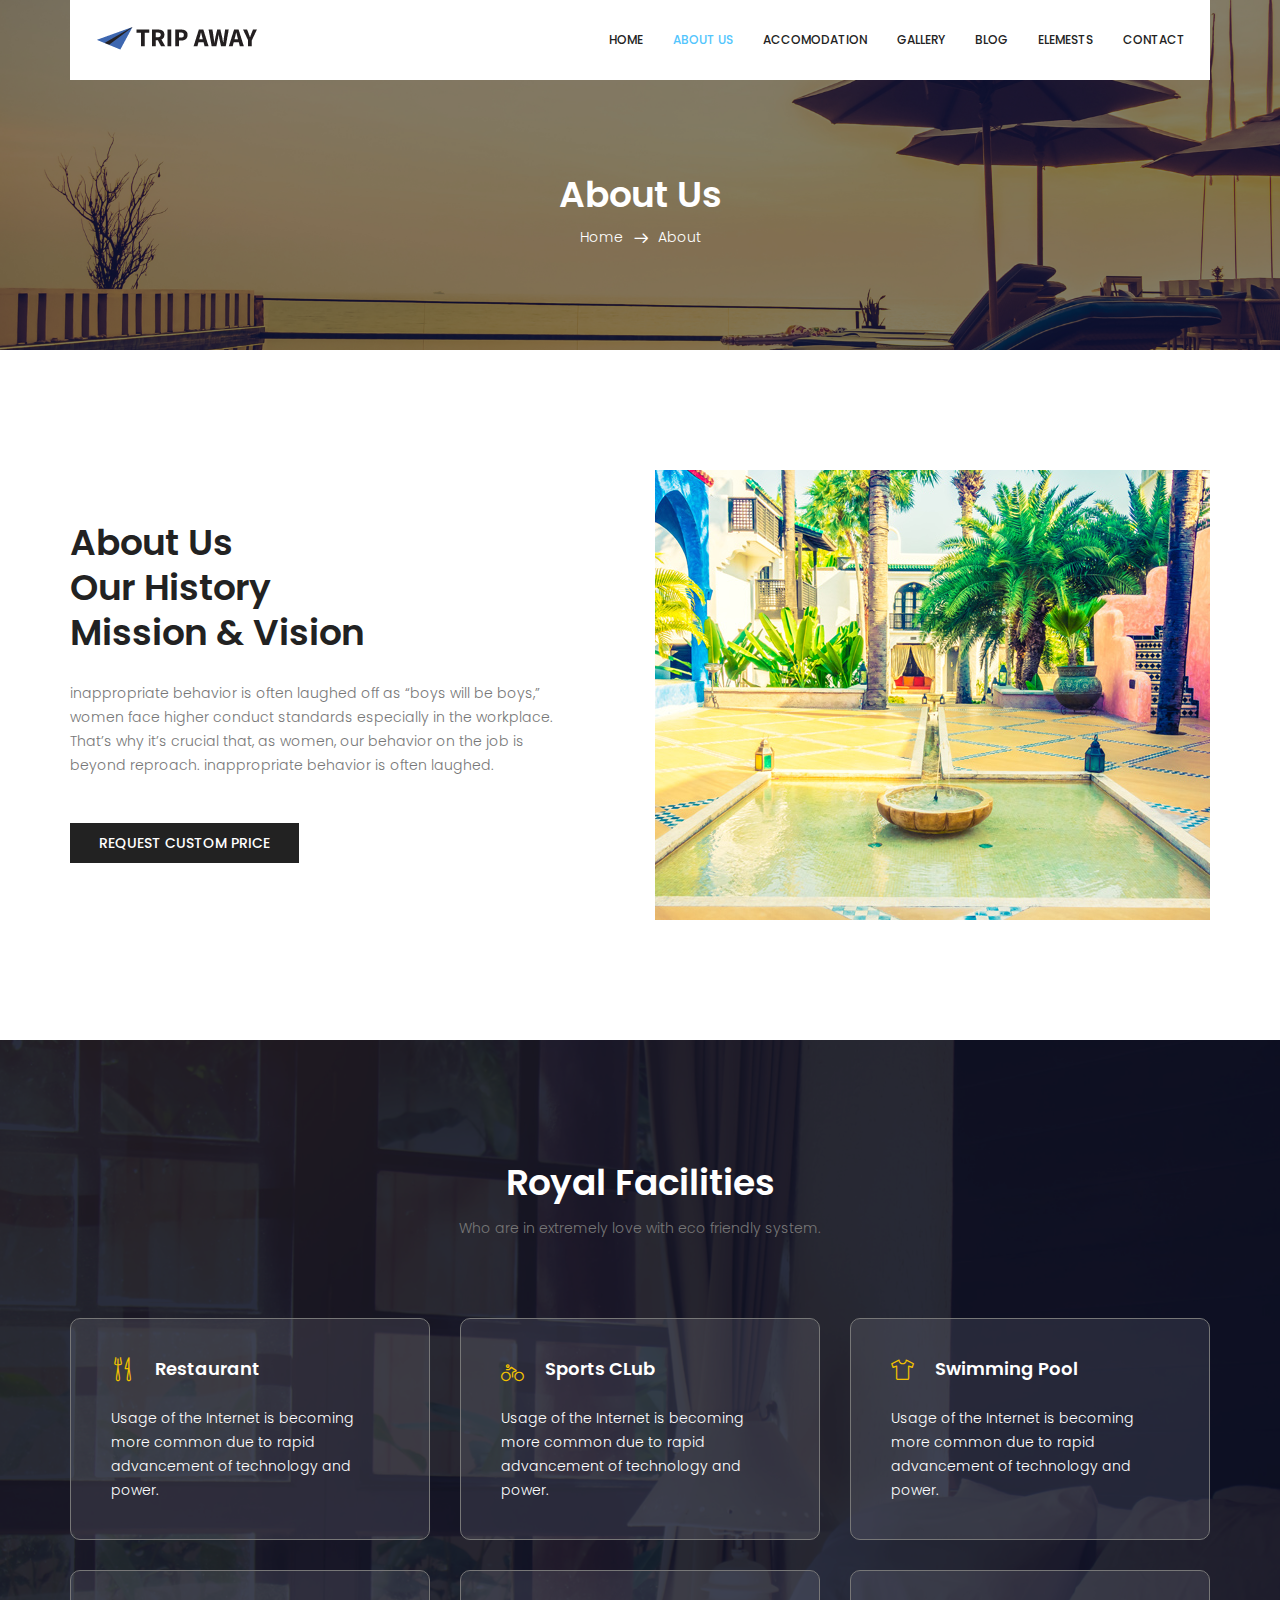
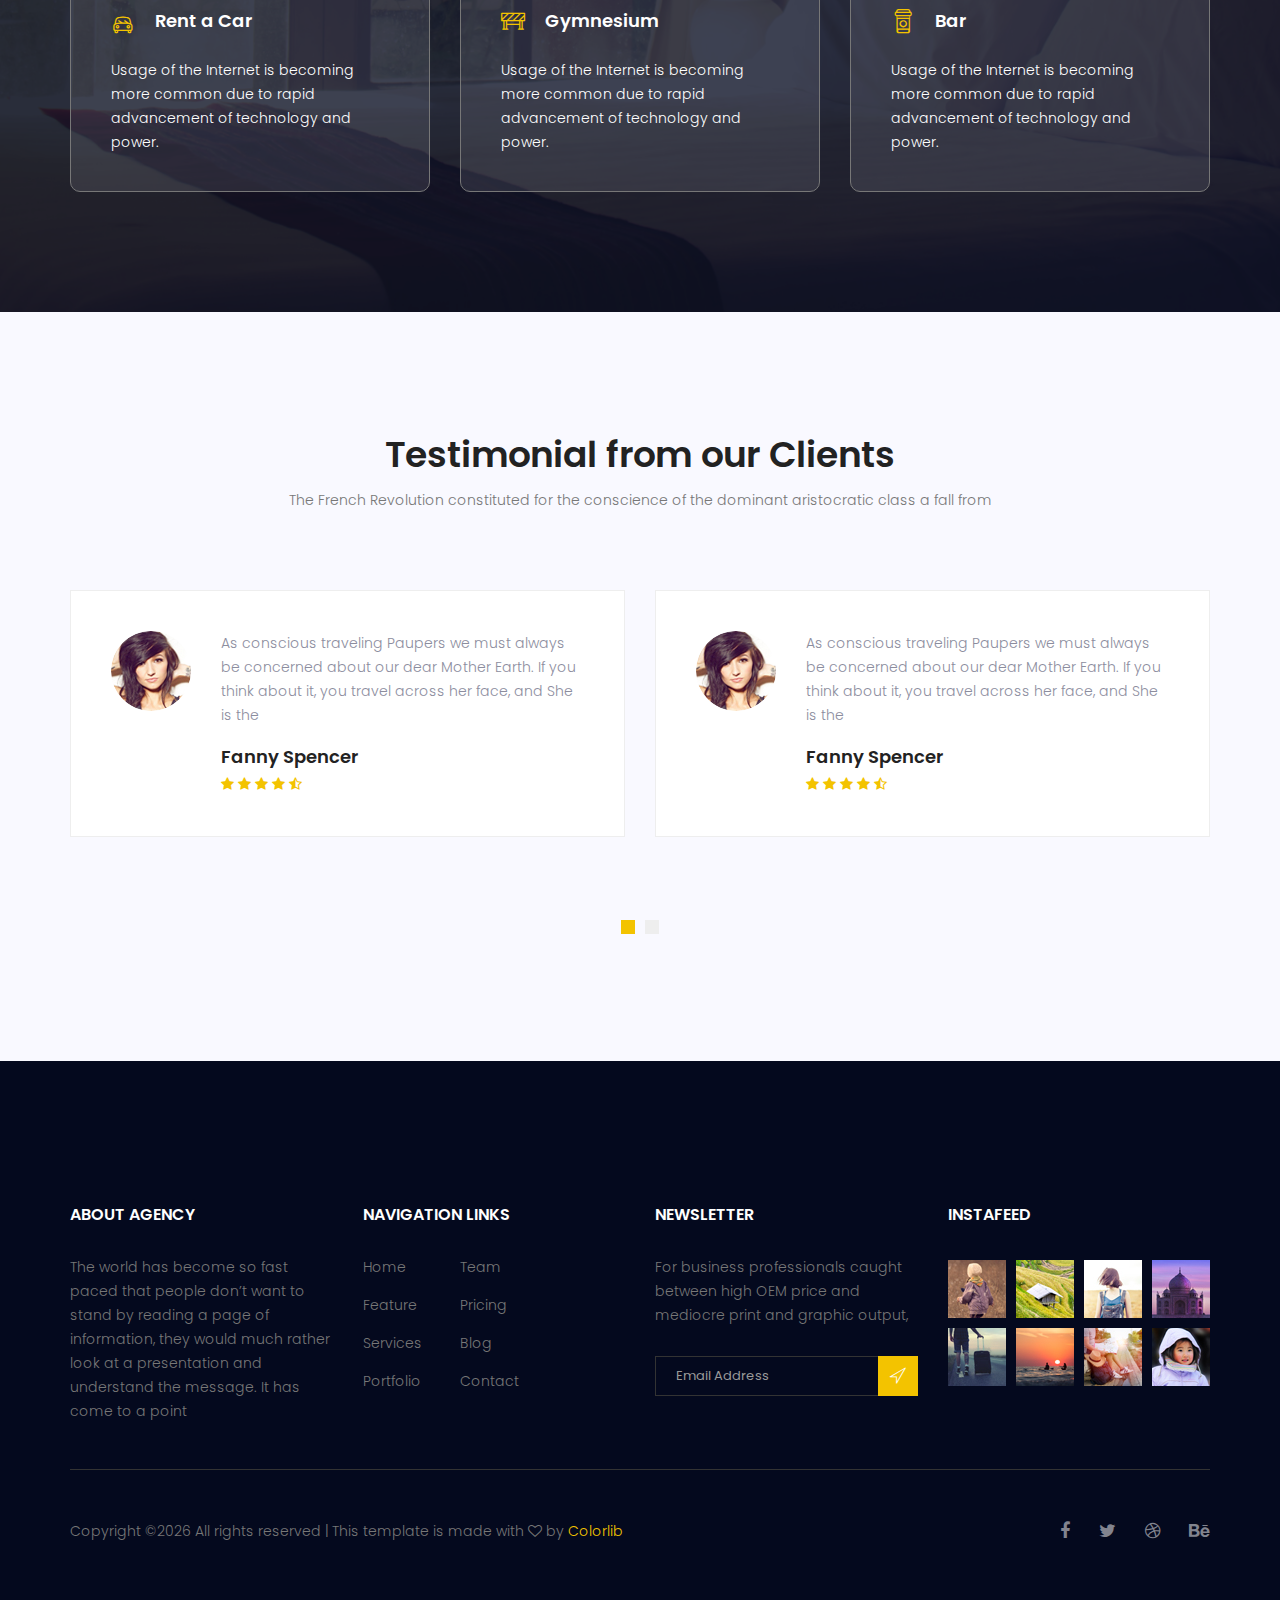
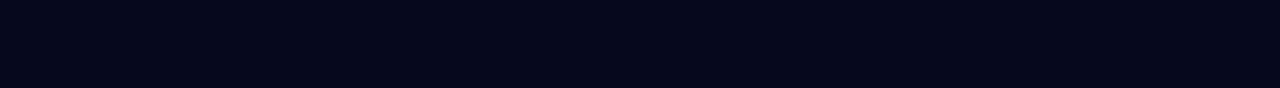
==== commit 9609e77b: "a" ====
--- a/royal-master/about.html
+++ b/royal-master/about.html
@@ -23,7 +23,7 @@
             <div class="container">
                 <nav class="navbar navbar-expand-lg navbar-light">
                     <!-- Brand and toggle get grouped for better mobile display -->
-                    <a class="navbar-brand logo_h" href="index.html"><img src="image/Logo.png" alt=""></a>
+                    <a class="navbar-brand logo_h" href="index.html"><img src="image/logo-trip-away.png" alt=""></a>
                     <button class="navbar-toggler" type="button" data-toggle="collapse" data-target="#navbarSupportedContent" aria-controls="navbarSupportedContent" aria-expanded="false" aria-label="Toggle navigation">
                         <span class="icon-bar"></span>
                         <span class="icon-bar"></span>
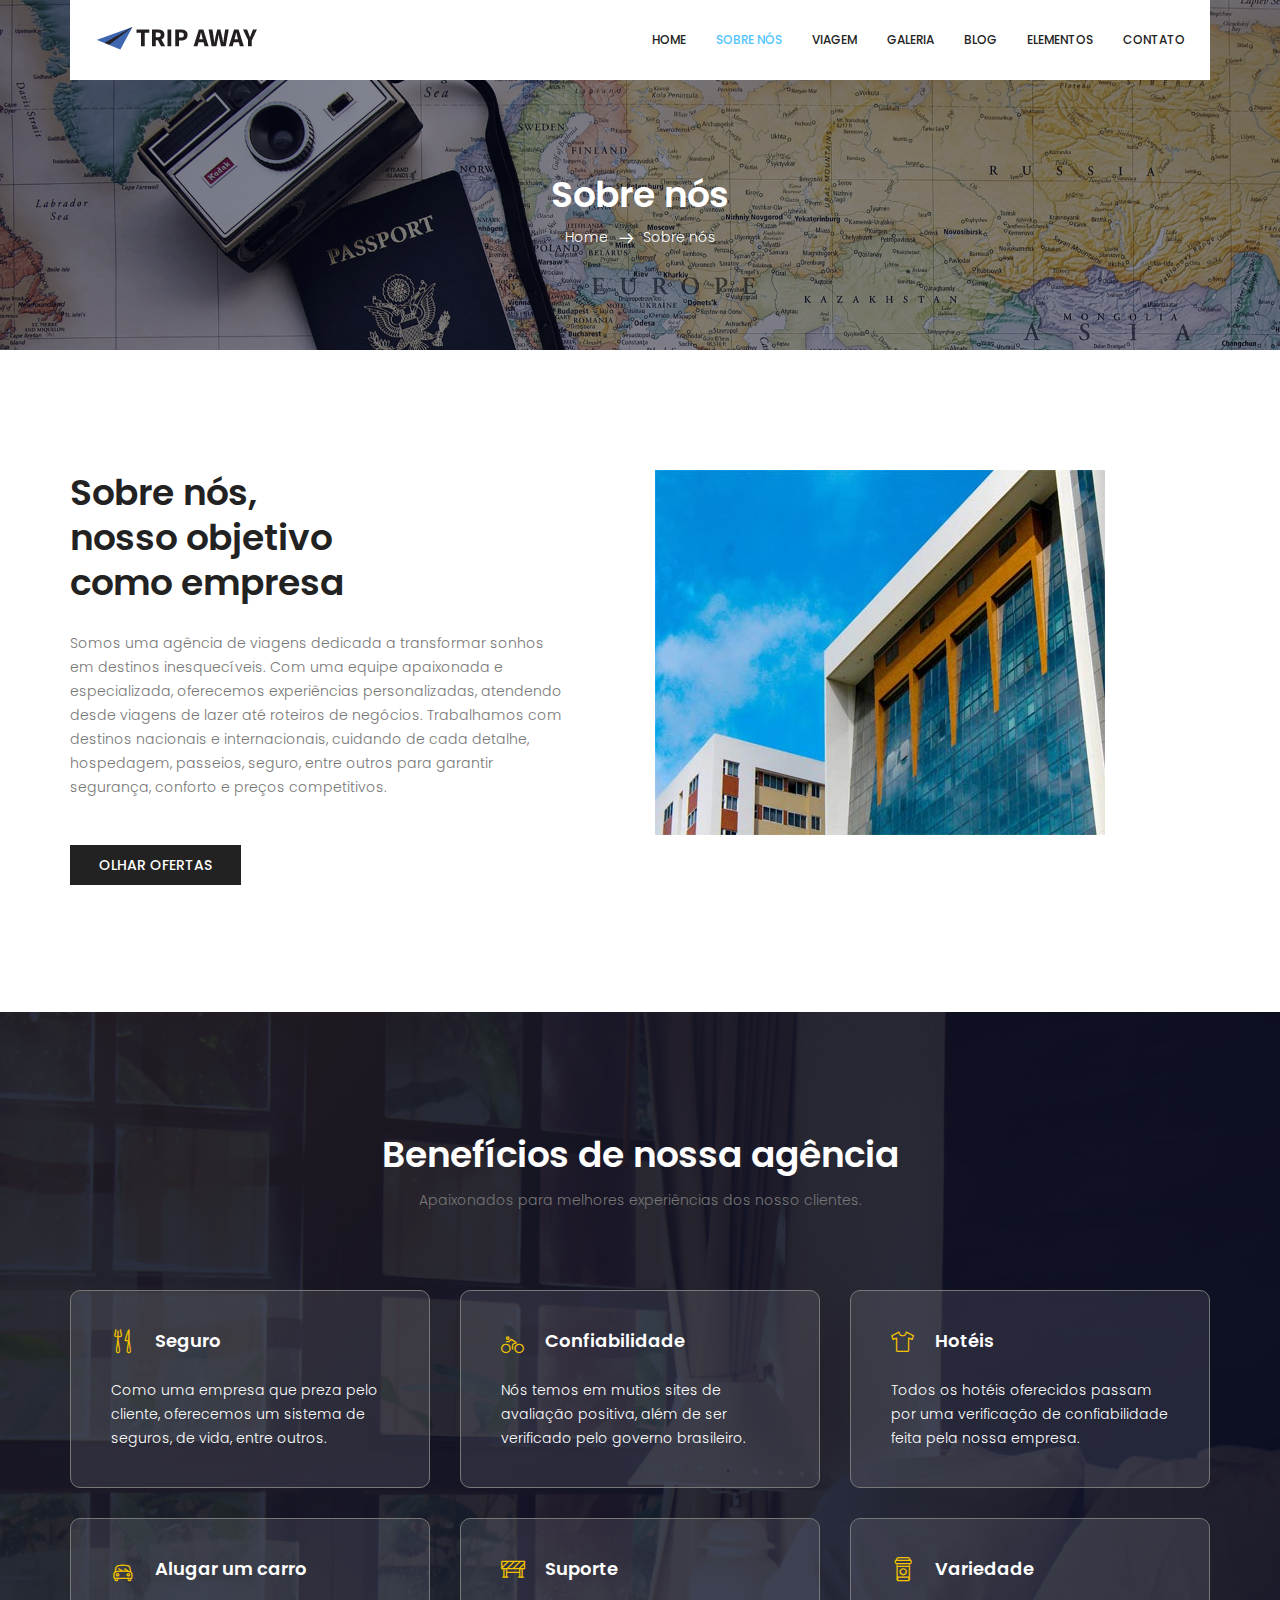
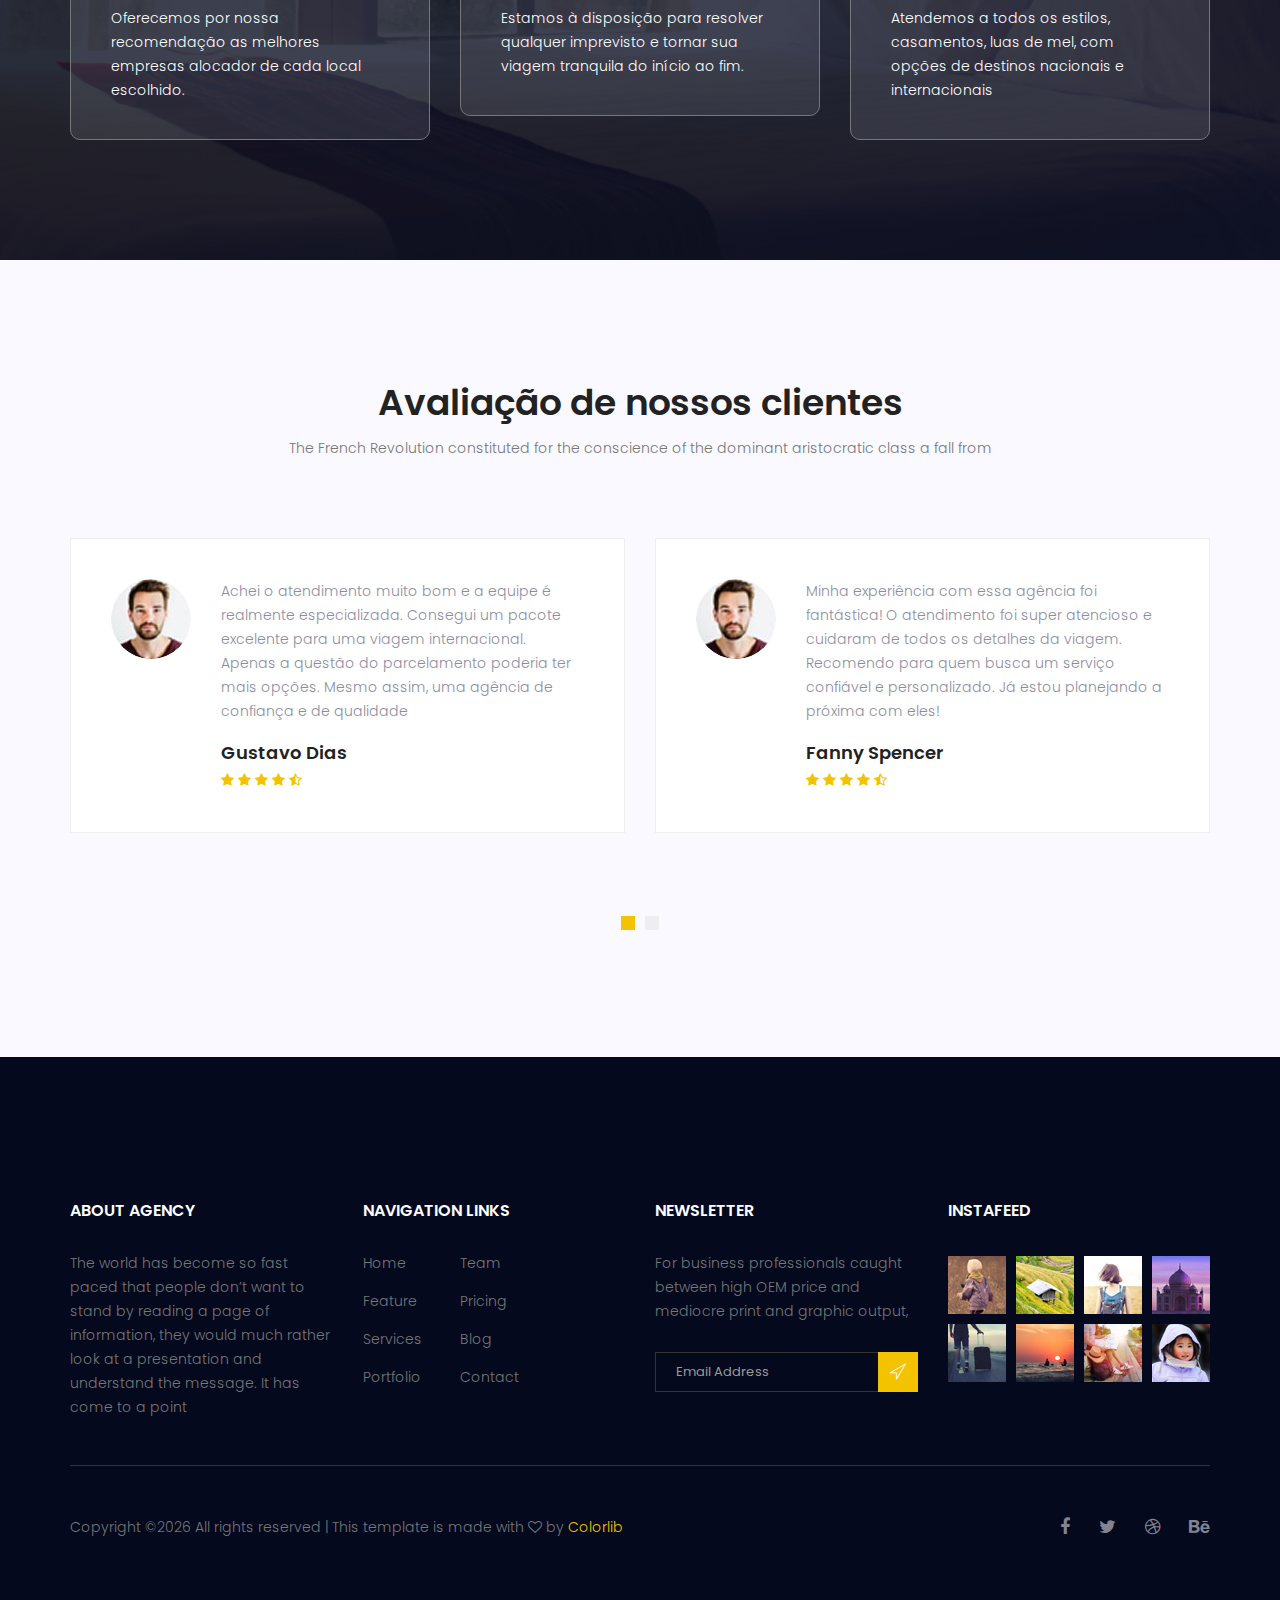
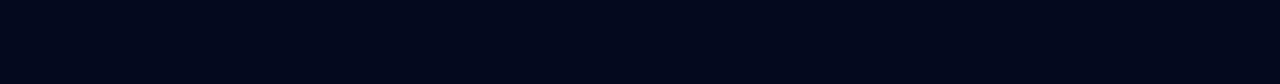
==== commit 6357a347: "a" ====
--- a/royal-master/about.html
+++ b/royal-master/about.html
@@ -4,7 +4,7 @@
         <!-- Required meta tags -->
         <meta charset="utf-8">
         <meta name="viewport" content="width=device-width, initial-scale=1, shrink-to-fit=no">
-        <link rel="icon" href="image/favicon.png" type="image/png">
+        <link rel="icon" href="image/favicon-trip-away.png" type="image/png">
         <title>Royal Hotel</title>
         <!-- Bootstrap CSS -->
         <link rel="stylesheet" href="css/bootstrap.css">
@@ -33,18 +33,18 @@
                     <div class="collapse navbar-collapse offset" id="navbarSupportedContent">
                         <ul class="nav navbar-nav menu_nav ml-auto">
                             <li class="nav-item"><a class="nav-link" href="index.html">Home</a></li> 
-                            <li class="nav-item active"><a class="nav-link" href="about.html">About us</a></li>
-                            <li class="nav-item"><a class="nav-link" href="accomodation.html">Accomodation</a></li>
-                            <li class="nav-item"><a class="nav-link" href="gallery.html">Gallery</a></li>
+                            <li class="nav-item active"><a class="nav-link" href="about.html">Sobre Nós</a></li>
+                            <li class="nav-item"><a class="nav-link" href="accomodation.html">Viagem</a></li>
+                            <li class="nav-item"><a class="nav-link" href="gallery.html">Galeria</a></li>
                             <li class="nav-item submenu dropdown">
                                 <a href="#" class="nav-link dropdown-toggle" data-toggle="dropdown" role="button" aria-haspopup="true" aria-expanded="false">Blog</a>
                                 <ul class="dropdown-menu">
                                     <li class="nav-item"><a class="nav-link" href="blog.html">Blog</a></li>
-                                    <li class="nav-item"><a class="nav-link" href="blog-single.html">Blog Details</a></li>
+                                    <li class="nav-item"><a class="nav-link" href="blog-single.html">Blog Detalhes</a></li>
                                 </ul>
                             </li> 
-                            <li class="nav-item"><a class="nav-link" href="elements.html">Elemests</a></li>
-                            <li class="nav-item"><a class="nav-link" href="contact.html">Contact</a></li>
+                            <li class="nav-item"><a class="nav-link" href="elements.html">Elementos</a></li>
+                            <li class="nav-item"><a class="nav-link" href="contact.html">Contato</a></li>
                         </ul>
                     </div> 
                 </nav>
@@ -57,10 +57,10 @@
             <div class="overlay bg-parallax" data-stellar-ratio="0.8" data-stellar-vertical-offset="0" data-background=""></div>
             <div class="container">
                 <div class="page-cover text-center">
-                    <h2 class="page-cover-tittle">About Us</h2>
+                    <h2 class="page-cover-tittle">Sobre nós</h2>
                     <ol class="breadcrumb">
                         <li><a href="index.html">Home</a></li>
-                        <li class="active">About</li>
+                        <li class="active">Sobre nós</li>
                     </ol>
                 </div>
             </div>
@@ -73,82 +73,96 @@
                 <div class="row">
                     <div class="col-md-6 d_flex align-items-center">
                         <div class="about_content ">
-                            <h2 class="title title_color">About Us <br>Our History<br>Mission & Vision</h2>
-                            <p>inappropriate behavior is often laughed off as “boys will be boys,” women face higher conduct standards especially in the workplace. That’s why it’s crucial that, as women, our behavior on the job is beyond reproach. inappropriate behavior is often laughed.</p>
-                            <a href="#" class="button_hover theme_btn_two">Request Custom Price</a>
+                            <h2 class="title title_color">Sobre nós, <br>nosso objetivo<br>como empresa</h2>
+                            <p>Somos uma agência de viagens dedicada a transformar sonhos em destinos inesquecíveis. Com uma equipe apaixonada e especializada, oferecemos experiências personalizadas, atendendo desde viagens de lazer até roteiros de negócios. Trabalhamos com destinos nacionais e internacionais, cuidando de cada detalhe, hospedagem, passeios, seguro, entre outros para garantir segurança, conforto e preços competitivos.</p>
+                            <a href="accomodation.html" class="button_hover theme_btn_two">Olhar ofertas</a>
                         </div>
                     </div>
                     <div class="col-md-6">
-                        <img class="img-fluid" src="image/about_bg.jpg" alt="img">
+                        <img class="img-fluid" src="image/sobre-nos-predio.jpg" alt="img">
                     </div>
                 </div>
             </div>
         </section>
         <!--================ About History Area  =================-->
         
-        <!--================ Facilities Area  =================-->
-        <section class="facilities_area section_gap">
-            <div class="overlay bg-parallax" data-stellar-ratio="0.8" data-stellar-vertical-offset="0" data-background="">  
-            </div>
-            <div class="container">
-                <div class="section_title text-center">
-                    <h2 class="title_w">Royal Facilities</h2>
-                    <p>Who are in extremely love with eco friendly system.</p>
-                </div>
-                <div class="row mb_30">
-                    <div class="col-lg-4 col-md-6">
-                        <div class="facilities_item">
-                            <h4 class="sec_h4"><i class="lnr lnr-dinner"></i>Restaurant</h4>
-                            <p>Usage of the Internet is becoming more common due to rapid advancement of technology and power.</p>
-                        </div>
-                    </div>
-                    <div class="col-lg-4 col-md-6">
-                        <div class="facilities_item">
-                            <h4 class="sec_h4"><i class="lnr lnr-bicycle"></i>Sports CLub</h4>
-                            <p>Usage of the Internet is becoming more common due to rapid advancement of technology and power.</p>
-                        </div>
-                    </div>
-                    <div class="col-lg-4 col-md-6">
-                        <div class="facilities_item">
-                            <h4 class="sec_h4"><i class="lnr lnr-shirt"></i>Swimming Pool</h4>
-                            <p>Usage of the Internet is becoming more common due to rapid advancement of technology and power.</p>
-                        </div>
-                    </div>
-                    <div class="col-lg-4 col-md-6">
-                        <div class="facilities_item">
-                            <h4 class="sec_h4"><i class="lnr lnr-car"></i>Rent a Car</h4>
-                            <p>Usage of the Internet is becoming more common due to rapid advancement of technology and power.</p>
-                        </div>
-                    </div>
-                    <div class="col-lg-4 col-md-6">
-                        <div class="facilities_item">
-                            <h4 class="sec_h4"><i class="lnr lnr-construction"></i>Gymnesium</h4>
-                            <p>Usage of the Internet is becoming more common due to rapid advancement of technology and power.</p>
-                        </div>
-                    </div>
-                    <div class="col-lg-4 col-md-6">
-                        <div class="facilities_item">
-                            <h4 class="sec_h4"><i class="lnr lnr-coffee-cup"></i>Bar</h4>
-                            <p>Usage of the Internet is becoming more common due to rapid advancement of technology and power.</p>
-                        </div>
-                    </div>
-                </div>
-            </div>
-        </section>
-        <!--================ Facilities Area  =================-->
+  <!--================ Facilities Area  =================-->
+  <section class="facilities_area section_gap">
+    <div class="overlay bg-parallax" data-stellar-ratio="0.8" data-stellar-vertical-offset="0" data-background="">  
+    </div>
+    <div class="container">
+        <div class="section_title text-center">
+            <h2 class="title_w">Benefícios de nossa agência</h2>
+            <p>Apaixonados para melhores experiências dos nosso clientes.</p>
+        </div>
+        <div class="row mb_30">
+            <div class="col-lg-4 col-md-6">
+                <div class="facilities_item">
+                    <h4 class="sec_h4"><i class="lnr lnr-dinner"></i>Seguro</h4>
+                    <p>Como uma empresa que preza pelo cliente, oferecemos um sistema de seguros, de vida, entre outros.</p>
+                </div>
+            </div>
+            <div class="col-lg-4 col-md-6">
+                <div class="facilities_item">
+                    <h4 class="sec_h4"><i class="lnr lnr-bicycle"></i>Confiabilidade</h4>
+                    <p>Nós temos em mutios sites de avaliação positiva, além de ser verificado pelo governo brasileiro.</p>
+                </div>
+            </div>
+            <div class="col-lg-4 col-md-6">
+                <div class="facilities_item">
+                    <h4 class="sec_h4"><i class="lnr lnr-shirt"></i>Hotéis</h4>
+                    <p>Todos os hotéis oferecidos passam por uma verificação de confiabilidade feita pela nossa empresa.</p>
+                </div>
+            </div>
+            <div class="col-lg-4 col-md-6">
+                <div class="facilities_item">
+                    <h4 class="sec_h4"><i class="lnr lnr-car"></i>Alugar um carro</h4>
+                    <p>Oferecemos por nossa recomendação as melhores empresas alocador de cada local escolhido.</p>
+                </div>
+            </div>
+            <div class="col-lg-4 col-md-6">
+                <div class="facilities_item">
+                    <h4 class="sec_h4"><i class="lnr lnr-construction"></i>Suporte</h4>
+                    <p>Estamos à disposição para resolver qualquer imprevisto e tornar sua viagem tranquila do início ao fim.</p>
+                </div>
+            </div>
+            <div class="col-lg-4 col-md-6">
+                <div class="facilities_item">
+                    <h4 class="sec_h4"><i class="lnr lnr-coffee-cup"></i>Variedade</h4>
+                    <p>Atendemos a todos os estilos, casamentos, luas de mel, com opções de destinos nacionais e internacionais</p>
+                </div>
+            </div>
+        </div>
+    </div>
+</section>
+<!--================ Facilities Area  =================-->
         
         <!--================ Testimonial Area  =================-->
         <section class="testimonial_area section_gap">
             <div class="container">
                 <div class="section_title text-center">
-                    <h2 class="title_color">Testimonial from our Clients</h2>
+                    <h2 class="title_color">Avaliação de nossos clientes</h2>
                     <p>The French Revolution constituted for the conscience of the dominant aristocratic class a fall from </p>
                 </div>
                 <div class="testimonial_slider owl-carousel">
                     <div class="media testimonial_item">
-                        <img class="rounded-circle" src="image/testtimonial-1.jpg" alt="">
+                        <img class="rounded-circle" src="image/avaliacao-1-sobre-nos.jpg" alt="">
                         <div class="media-body">
-                            <p>As conscious traveling Paupers we must always be concerned about our dear Mother Earth. If you think about it, you travel across her face, and She is the </p>
+                            <p>Achei o atendimento muito bom e a equipe é realmente especializada. Consegui um pacote excelente para uma viagem internacional. Apenas a questão do parcelamento poderia ter mais opções. Mesmo assim, uma agência de confiança e de qualidade </p>
+                            <a href="#"><h4 class="sec_h4">Gustavo Dias</h4></a>
+                            <div class="star">
+                                <a href="#"><i class="fa fa-star"></i></a>
+                                <a href="#"><i class="fa fa-star"></i></a>
+                                <a href="#"><i class="fa fa-star"></i></a>
+                                <a href="#"><i class="fa fa-star"></i></a>
+                                <a href="#"><i class="fa fa-star-half-o"></i></a>
+                            </div>
+                        </div>
+                    </div>    
+                    <div class="media testimonial_item">
+                        <img class="rounded-circle" src="image/avaliacao-1-sobre-nos.jpg" alt="">
+                        <div class="media-body">
+                            <p>Minha experiência com essa agência foi fantástica! O atendimento foi super atencioso e cuidaram de todos os detalhes da viagem. Recomendo para quem busca um serviço confiável e personalizado. Já estou planejando a próxima com eles! </p>
                             <a href="#"><h4 class="sec_h4">Fanny Spencer</h4></a>
                             <div class="star">
                                 <a href="#"><i class="fa fa-star"></i></a>
@@ -158,39 +172,25 @@
                                 <a href="#"><i class="fa fa-star-half-o"></i></a>
                             </div>
                         </div>
+                    </div>
+                    <div class="media testimonial_item">
+                        <img class="rounded-circle" src="image/avaliacao-1-sobre-nos.jpg" alt="">
+                        <div class="media-body">
+                            <p>Gostei muito do suporte que recebi! Mesmo com alguns imprevistos durante a viagem, a equipe estava sempre disponível para me ajudar. A única coisa que poderia melhorar é a variedade de pacotes para destinos menos convencionais. No geral, ótima experiência! </p>
+                            <a href="#"><h4 class="sec_h4">Fanny Spencer</h4></a>
+                            <div class="star">
+                                <a href="#"><i class="fa fa-star"></i></a>
+                                <a href="#"><i class="fa fa-star"></i></a>
+                                <a href="#"><i class="fa fa-star"></i></a>
+                                <a href="#"><i class="fa fa-star"></i></a>
+                                <a href="#"><i class="fa fa-star-half-o"></i></a>
+                            </div>
+                        </div>
                     </div>    
                     <div class="media testimonial_item">
-                        <img class="rounded-circle" src="image/testtimonial-1.jpg" alt="">
+                        <img class="rounded-circle" src="image/avaliacao-1-sobre-nos.jpg" alt="">
                         <div class="media-body">
-                            <p>As conscious traveling Paupers we must always be concerned about our dear Mother Earth. If you think about it, you travel across her face, and She is the </p>
-                            <a href="#"><h4 class="sec_h4">Fanny Spencer</h4></a>
-                            <div class="star">
-                                <a href="#"><i class="fa fa-star"></i></a>
-                                <a href="#"><i class="fa fa-star"></i></a>
-                                <a href="#"><i class="fa fa-star"></i></a>
-                                <a href="#"><i class="fa fa-star"></i></a>
-                                <a href="#"><i class="fa fa-star-half-o"></i></a>
-                            </div>
-                        </div>
-                    </div>
-                    <div class="media testimonial_item">
-                        <img class="rounded-circle" src="image/testtimonial-1.jpg" alt="">
-                        <div class="media-body">
-                            <p>As conscious traveling Paupers we must always be concerned about our dear Mother Earth. If you think about it, you travel across her face, and She is the </p>
-                            <a href="#"><h4 class="sec_h4">Fanny Spencer</h4></a>
-                            <div class="star">
-                                <a href="#"><i class="fa fa-star"></i></a>
-                                <a href="#"><i class="fa fa-star"></i></a>
-                                <a href="#"><i class="fa fa-star"></i></a>
-                                <a href="#"><i class="fa fa-star"></i></a>
-                                <a href="#"><i class="fa fa-star-half-o"></i></a>
-                            </div>
-                        </div>
-                    </div>    
-                    <div class="media testimonial_item">
-                        <img class="rounded-circle" src="image/testtimonial-1.jpg" alt="">
-                        <div class="media-body">
-                            <p>As conscious traveling Paupers we must always be concerned about our dear Mother Earth. If you think about it, you travel across her face, and She is the </p>
+                            <p>Minha lua de mel foi perfeita graças a essa agência! Eles prepararam tudo com muito cuidado e nos deram várias dicas valiosas. O pacote foi completo e valeu cada centavo. Super recomendo!</p>
                             <a href="#"><h4 class="sec_h4">Fanny Spencer</h4></a>
                             <div class="star">
                                 <a href="#"><i class="fa fa-star"></i></a>
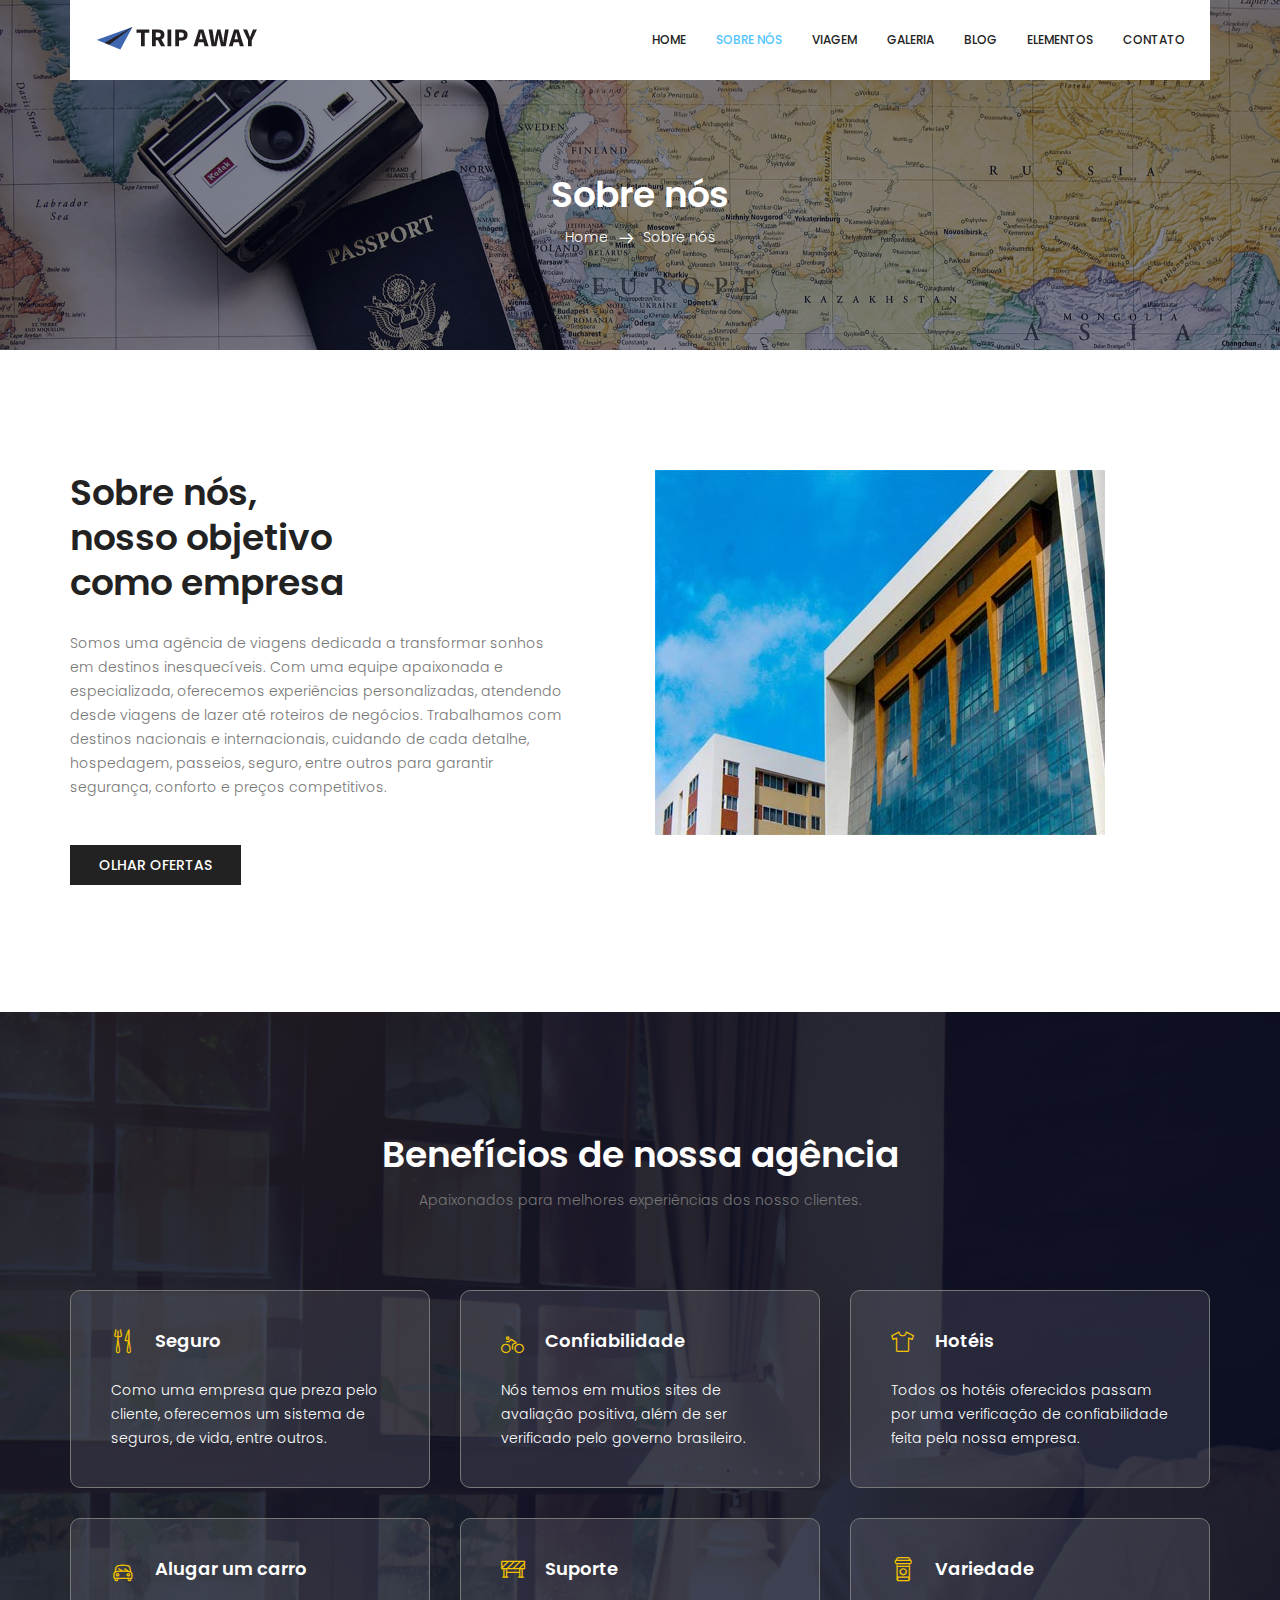
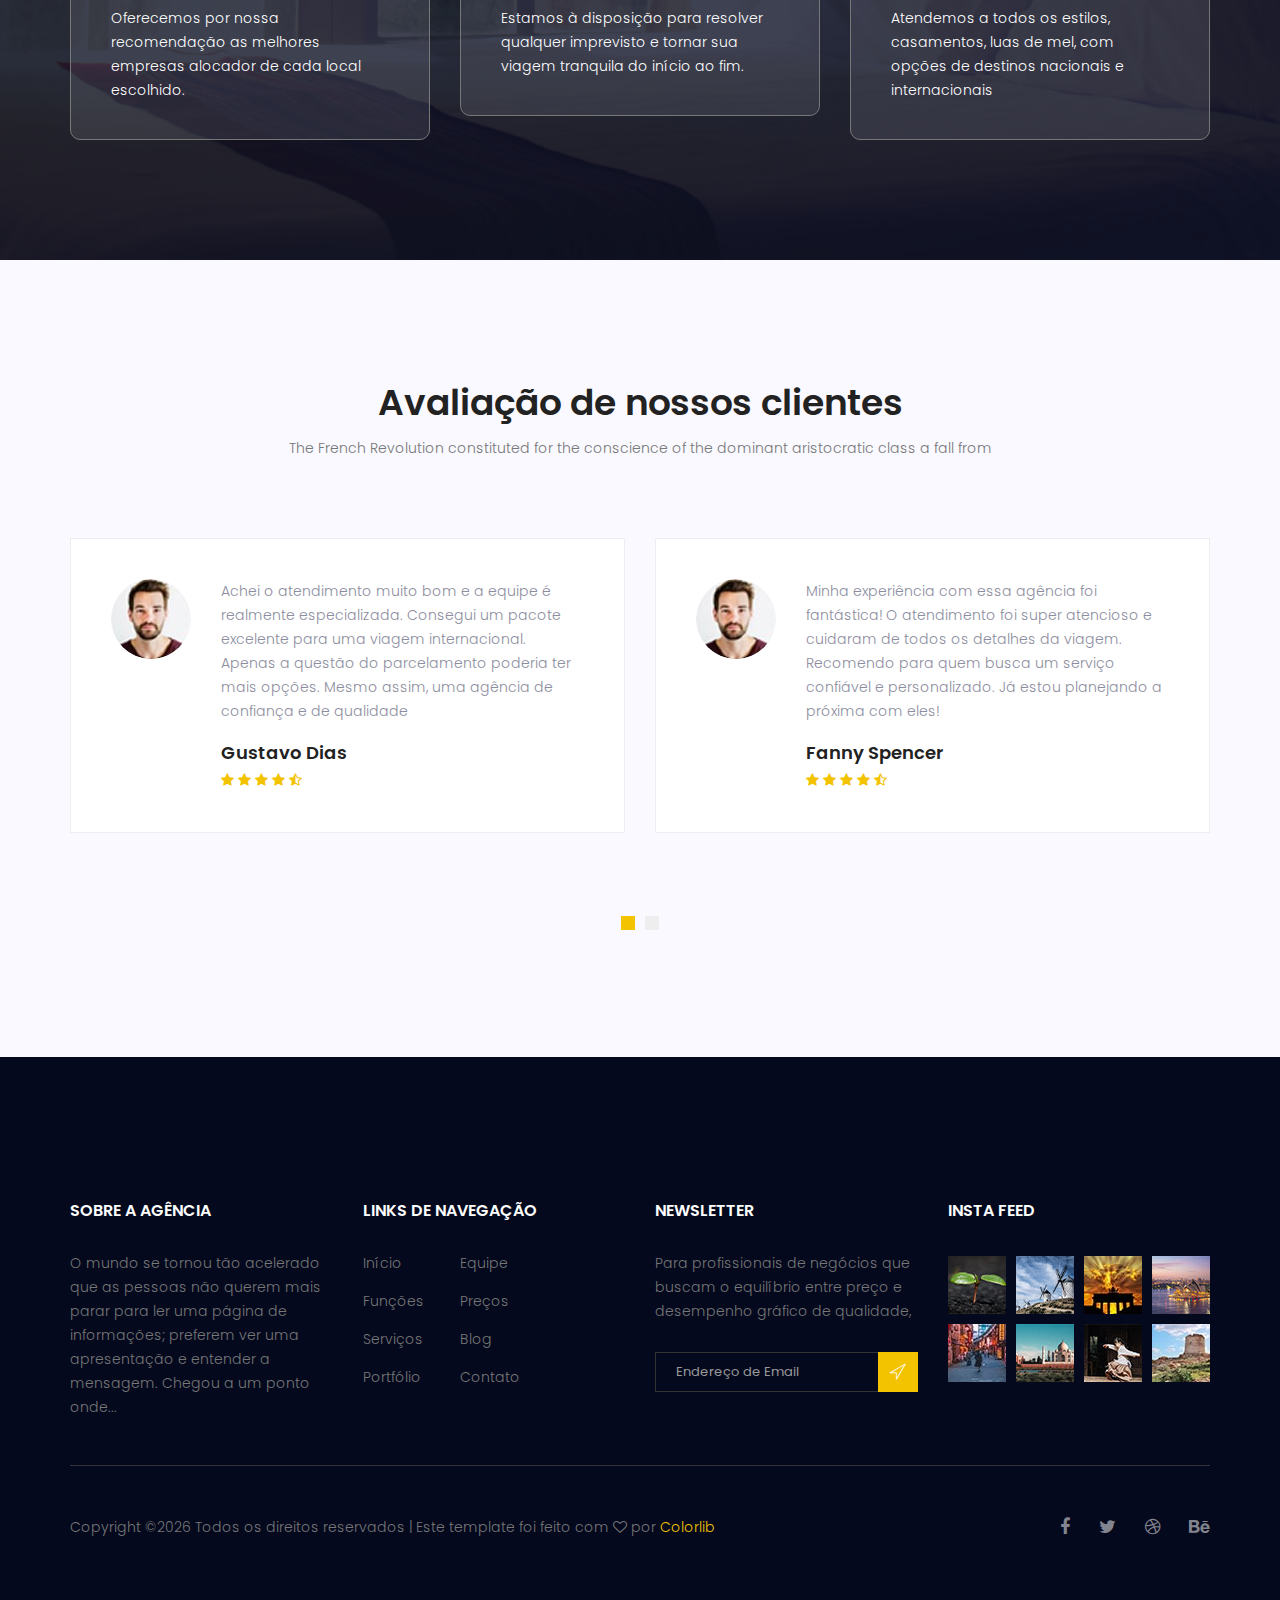
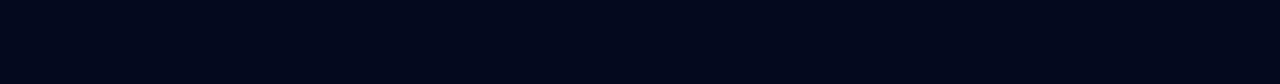
==== commit f80d7f25: "a" ====
--- a/royal-master/about.html
+++ b/royal-master/about.html
@@ -210,45 +210,45 @@
         <footer class="footer-area section_gap">
             <div class="container">
                 <div class="row">
-                    <div class="col-lg-3  col-md-6 col-sm-6">
-                        <div class="single-footer-widget">
-                            <h6 class="footer_title">About Agency</h6>
-                            <p>The world has become so fast paced that people don’t want to stand by reading a page of information, they would much rather look at a presentation and understand the message. It has come to a point </p>
-                        </div>
-                    </div>
                     <div class="col-lg-3 col-md-6 col-sm-6">
                         <div class="single-footer-widget">
-                            <h6 class="footer_title">Navigation Links</h6>
+                            <h6 class="footer_title">Sobre a Agência</h6>
+                            <p>O mundo se tornou tão acelerado que as pessoas não querem mais parar para ler uma página de informações; preferem ver uma apresentação e entender a mensagem. Chegou a um ponto onde...</p>
+                        </div>
+                    </div>
+                    <div class="col-lg-3 col-md-6 col-sm-6">
+                        <div class="single-footer-widget">
+                            <h6 class="footer_title">Links de Navegação</h6>
                             <div class="row">
                                 <div class="col-4">
                                     <ul class="list_style">
-                                        <li><a href="#">Home</a></li>
-                                        <li><a href="#">Feature</a></li>
-                                        <li><a href="#">Services</a></li>
-                                        <li><a href="#">Portfolio</a></li>
+                                        <li><a href="#">Início</a></li>
+                                        <li><a href="#">Funções</a></li>
+                                        <li><a href="#">Serviços</a></li>
+                                        <li><a href="#">Portfólio</a></li>
                                     </ul>
                                 </div>
                                 <div class="col-4">
                                     <ul class="list_style">
-                                        <li><a href="#">Team</a></li>
-                                        <li><a href="#">Pricing</a></li>
+                                        <li><a href="#">Equipe</a></li>
+                                        <li><a href="#">Preços</a></li>
                                         <li><a href="#">Blog</a></li>
-                                        <li><a href="#">Contact</a></li>
+                                        <li><a href="#">Contato</a></li>
                                     </ul>
-                                </div>										
-                            </div>							
-                        </div>
-                    </div>							
+                                </div>                                        
+                            </div>                            
+                        </div>
+                    </div>                            
                     <div class="col-lg-3 col-md-6 col-sm-6">
                         <div class="single-footer-widget">
                             <h6 class="footer_title">Newsletter</h6>
-                            <p>For business professionals caught between high OEM price and mediocre print and graphic output, </p>		
+                            <p>Para profissionais de negócios que buscam o equilíbrio entre preço e desempenho gráfico de qualidade,</p>        
                             <div id="mc_embed_signup">
                                 <form target="_blank" action="https://spondonit.us12.list-manage.com/subscribe/post?u=1462626880ade1ac87bd9c93a&amp;id=92a4423d01" method="get" class="subscribe_form relative">
                                     <div class="input-group d-flex flex-row">
-                                        <input name="EMAIL" placeholder="Email Address" onfocus="this.placeholder = ''" onblur="this.placeholder = 'Email Address '" required="" type="email">
-                                        <button class="btn sub-btn"><span class="lnr lnr-location"></span></button>		
-                                    </div>									
+                                        <input name="EMAIL" placeholder="Endereço de Email" onfocus="this.placeholder = ''" onblur="this.placeholder = 'Endereço de Email '" required="" type="email">
+                                        <button class="btn sub-btn"><span class="lnr lnr-location"></span></button>        
+                                    </div>                                    
                                     <div class="mt-10 info"></div>
                                 </form>
                             </div>
@@ -256,7 +256,7 @@
                     </div>
                     <div class="col-lg-3 col-md-6 col-sm-6">
                         <div class="single-footer-widget instafeed">
-                            <h6 class="footer_title">InstaFeed</h6>
+                            <h6 class="footer_title">Insta Feed</h6>
                             <ul class="list_style instafeed d-flex flex-wrap">
                                 <li><img src="image/instagram/Image-01.jpg" alt=""></li>
                                 <li><img src="image/instagram/Image-02.jpg" alt=""></li>
@@ -268,13 +268,15 @@
                                 <li><img src="image/instagram/Image-08.jpg" alt=""></li>
                             </ul>
                         </div>
-                    </div>						
+                    </div>                        
                 </div>
                 <div class="border_line"></div>
                 <div class="row footer-bottom d-flex justify-content-between align-items-center">
-                    <p class="col-lg-8 col-sm-12 footer-text m-0"><!-- Link back to Colorlib can't be removed. Template is licensed under CC BY 3.0. -->
-Copyright &copy;<script>document.write(new Date().getFullYear());</script> All rights reserved | This template is made with <i class="fa fa-heart-o" aria-hidden="true"></i> by <a href="https://colorlib.com" target="_blank">Colorlib</a>
-<!-- Link back to Colorlib can't be removed. Template is licensed under CC BY 3.0. --></p>
+                    <p class="col-lg-8 col-sm-12 footer-text m-0">
+                        <!-- Link para Colorlib não pode ser removido. O template é licenciado sob CC BY 3.0. -->
+                        Copyright &copy;<script>document.write(new Date().getFullYear());</script> Todos os direitos reservados | Este template foi feito com <i class="fa fa-heart-o" aria-hidden="true"></i> por <a href="https://colorlib.com" target="_blank">Colorlib</a>
+                        <!-- Link para Colorlib não pode ser removido. O template é licenciado sob CC BY 3.0. -->
+                    </p>
                     <div class="col-lg-4 col-sm-12 footer-social">
                         <a href="#"><i class="fa fa-facebook"></i></a>
                         <a href="#"><i class="fa fa-twitter"></i></a>
@@ -284,11 +286,11 @@
                 </div>
             </div>
         </footer>
-		<!--================ End footer Area  =================-->
-        
-        
-        <!-- Optional JavaScript -->
-        <!-- jQuery first, then Popper.js, then Bootstrap JS -->
+        <!--================ Fim da Área do Rodapé =================-->
+        
+        
+        <!-- JavaScript Opcional -->
+        <!-- jQuery primeiro, depois Popper.js, depois Bootstrap JS -->
         <script src="js/jquery-3.2.1.min.js"></script>
         <script src="js/popper.js"></script>
         <script src="js/bootstrap.min.js"></script>
@@ -300,5 +302,6 @@
         <script src="js/stellar.js"></script>
         <script src="vendors/lightbox/simpleLightbox.min.js"></script>
         <script src="js/custom.js"></script>
-    </body>
-</html>+        </body>
+        </html>
+        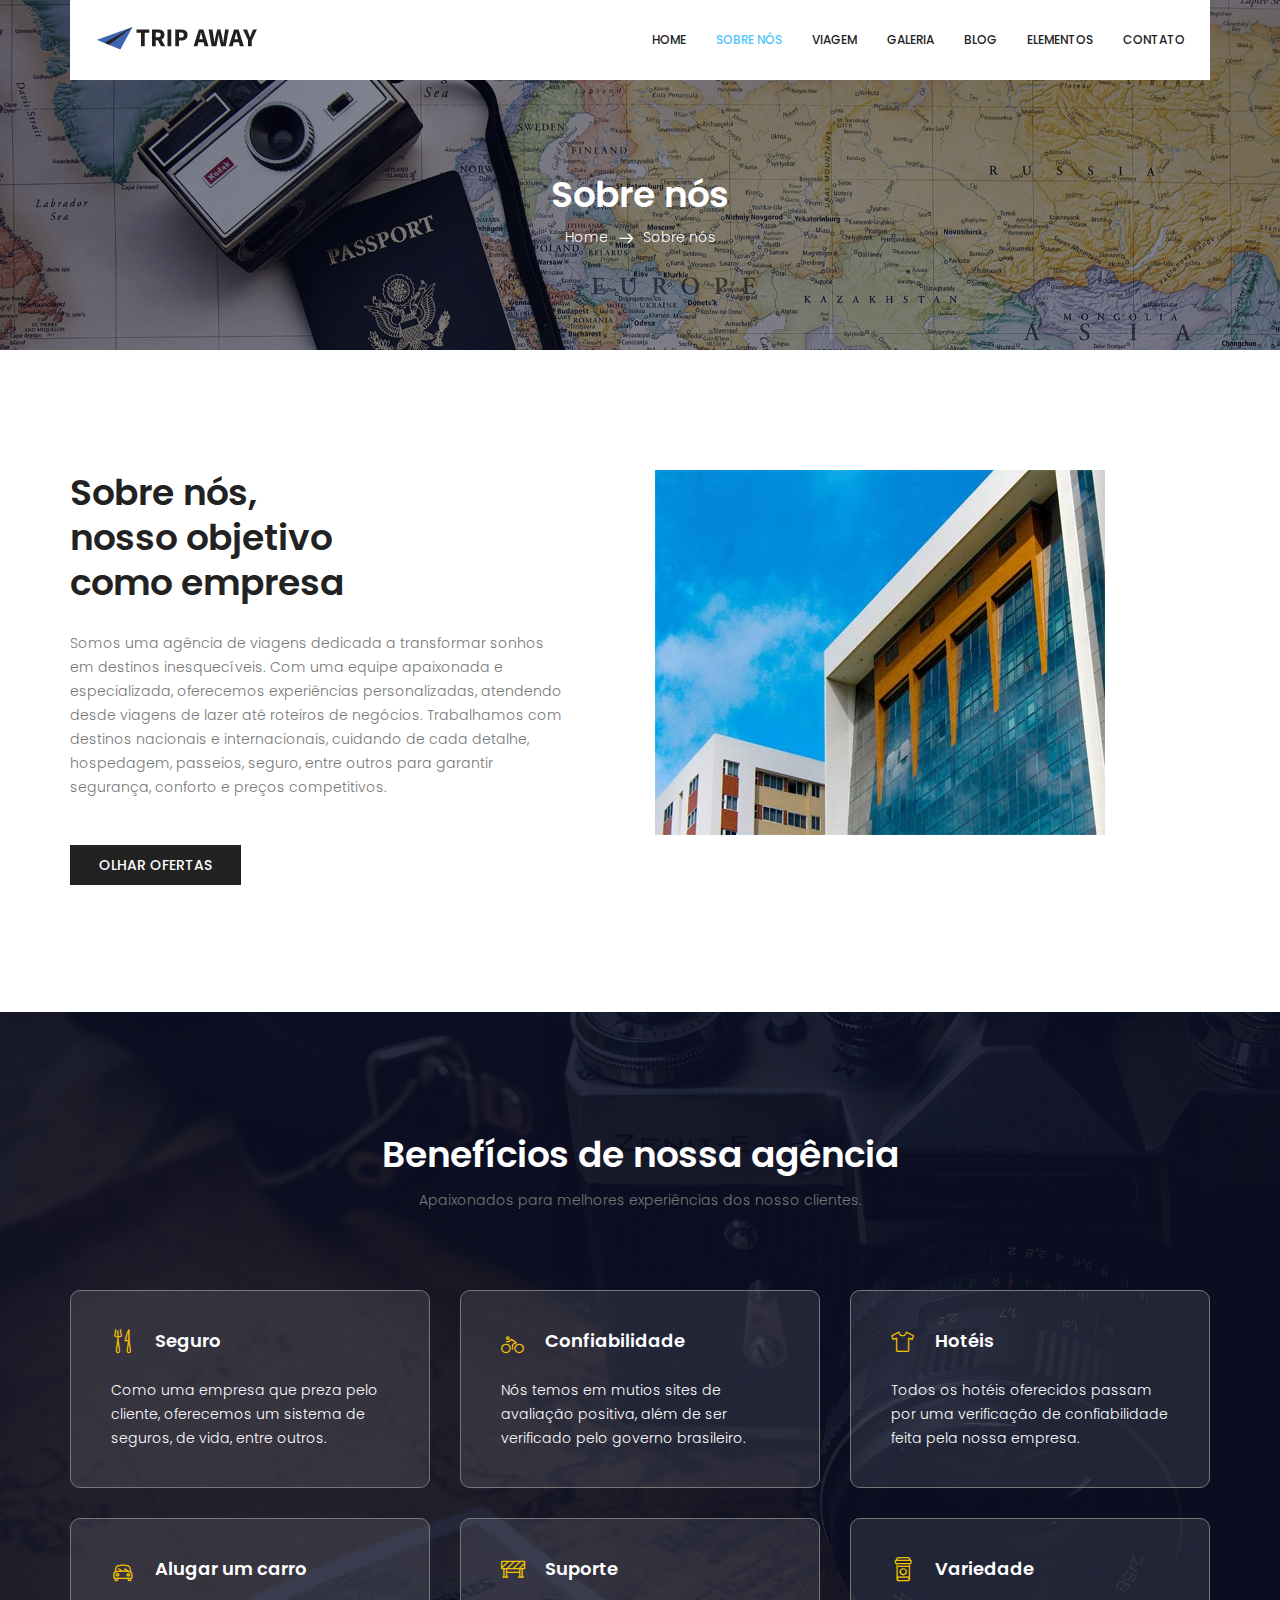
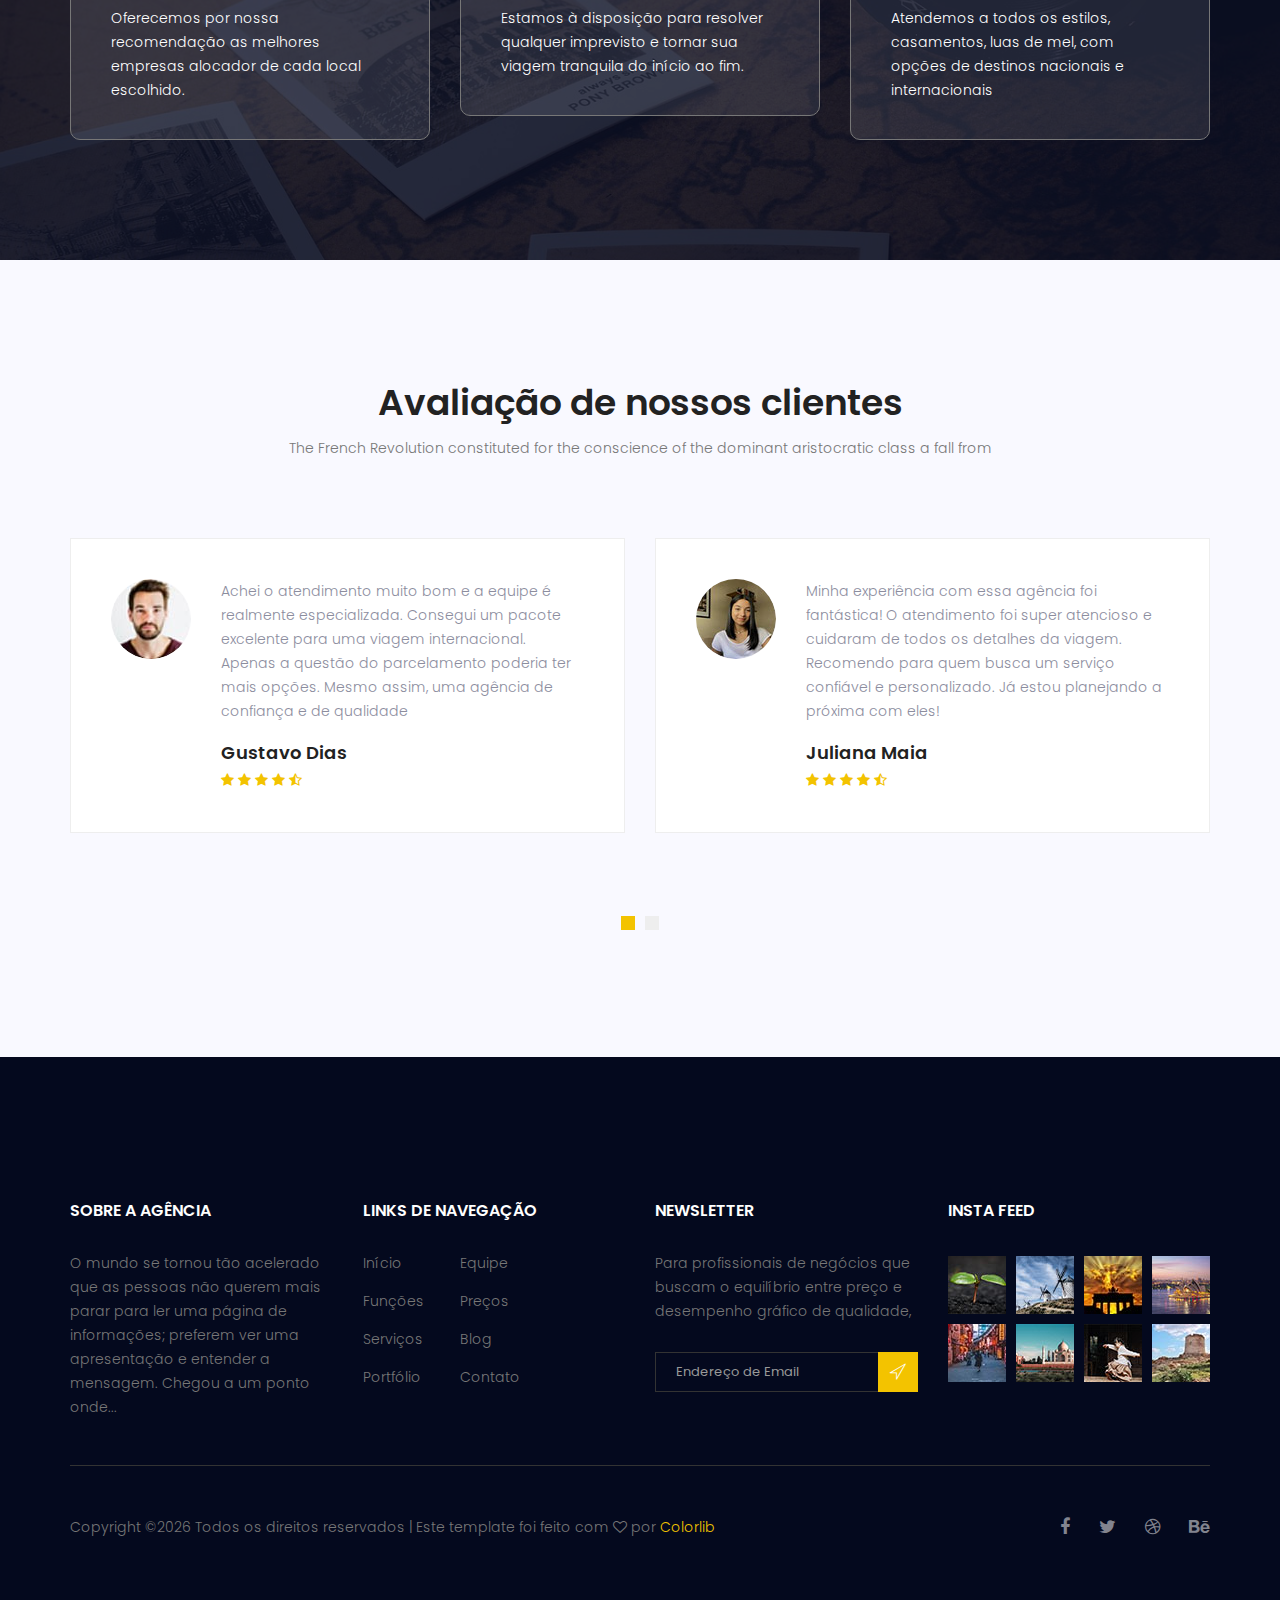
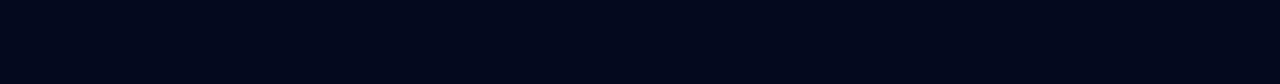
==== commit 041298a6: "a" ====
--- a/royal-master/about.html
+++ b/royal-master/about.html
@@ -146,7 +146,7 @@
                 </div>
                 <div class="testimonial_slider owl-carousel">
                     <div class="media testimonial_item">
-                        <img class="rounded-circle" src="image/avaliacao-1-sobre-nos.jpg" alt="">
+                        <img class="rounded-circle" src="./image/avaliacoes/gustavo-dias-trip-away.jpg" alt="">
                         <div class="media-body">
                             <p>Achei o atendimento muito bom e a equipe é realmente especializada. Consegui um pacote excelente para uma viagem internacional. Apenas a questão do parcelamento poderia ter mais opções. Mesmo assim, uma agência de confiança e de qualidade </p>
                             <a href="#"><h4 class="sec_h4">Gustavo Dias</h4></a>
@@ -160,10 +160,10 @@
                         </div>
                     </div>    
                     <div class="media testimonial_item">
-                        <img class="rounded-circle" src="image/avaliacao-1-sobre-nos.jpg" alt="">
+                        <img class="rounded-circle" src="./image/avaliacoes/juliana-maia-trip-away.jpg" alt="">
                         <div class="media-body">
                             <p>Minha experiência com essa agência foi fantástica! O atendimento foi super atencioso e cuidaram de todos os detalhes da viagem. Recomendo para quem busca um serviço confiável e personalizado. Já estou planejando a próxima com eles! </p>
-                            <a href="#"><h4 class="sec_h4">Fanny Spencer</h4></a>
+                            <a href="#"><h4 class="sec_h4">Juliana Maia</h4></a>
                             <div class="star">
                                 <a href="#"><i class="fa fa-star"></i></a>
                                 <a href="#"><i class="fa fa-star"></i></a>
@@ -174,10 +174,10 @@
                         </div>
                     </div>
                     <div class="media testimonial_item">
-                        <img class="rounded-circle" src="image/avaliacao-1-sobre-nos.jpg" alt="">
+                        <img class="rounded-circle" src="./image/avaliacoes/maria-rosa-trip-away.jpg" alt="">
                         <div class="media-body">
                             <p>Gostei muito do suporte que recebi! Mesmo com alguns imprevistos durante a viagem, a equipe estava sempre disponível para me ajudar. A única coisa que poderia melhorar é a variedade de pacotes para destinos menos convencionais. No geral, ótima experiência! </p>
-                            <a href="#"><h4 class="sec_h4">Fanny Spencer</h4></a>
+                            <a href="#"><h4 class="sec_h4">Maria Rosa</h4></a>
                             <div class="star">
                                 <a href="#"><i class="fa fa-star"></i></a>
                                 <a href="#"><i class="fa fa-star"></i></a>
@@ -188,10 +188,10 @@
                         </div>
                     </div>    
                     <div class="media testimonial_item">
-                        <img class="rounded-circle" src="image/avaliacao-1-sobre-nos.jpg" alt="">
+                        <img class="rounded-circle" src="./image/avaliacoes/joao-gracie-trip-away.jpg" alt="">
                         <div class="media-body">
                             <p>Minha lua de mel foi perfeita graças a essa agência! Eles prepararam tudo com muito cuidado e nos deram várias dicas valiosas. O pacote foi completo e valeu cada centavo. Super recomendo!</p>
-                            <a href="#"><h4 class="sec_h4">Fanny Spencer</h4></a>
+                            <a href="#"><h4 class="sec_h4">João Gracie</h4></a>
                             <div class="star">
                                 <a href="#"><i class="fa fa-star"></i></a>
                                 <a href="#"><i class="fa fa-star"></i></a>
--- a/royal-master/css/style.css
+++ b/royal-master/css/style.css
@@ -673,7 +673,7 @@
 }
 
 .breadcrumb_area .bg-parallax {
-  background: url("../image/about_banner.jpg") no-repeat scroll center 0/cover;
+  background: url("../image/banner-agencia.jpg") no-repeat scroll center 0/cover;
   opacity: 0.50;
   z-index: -1;
 }
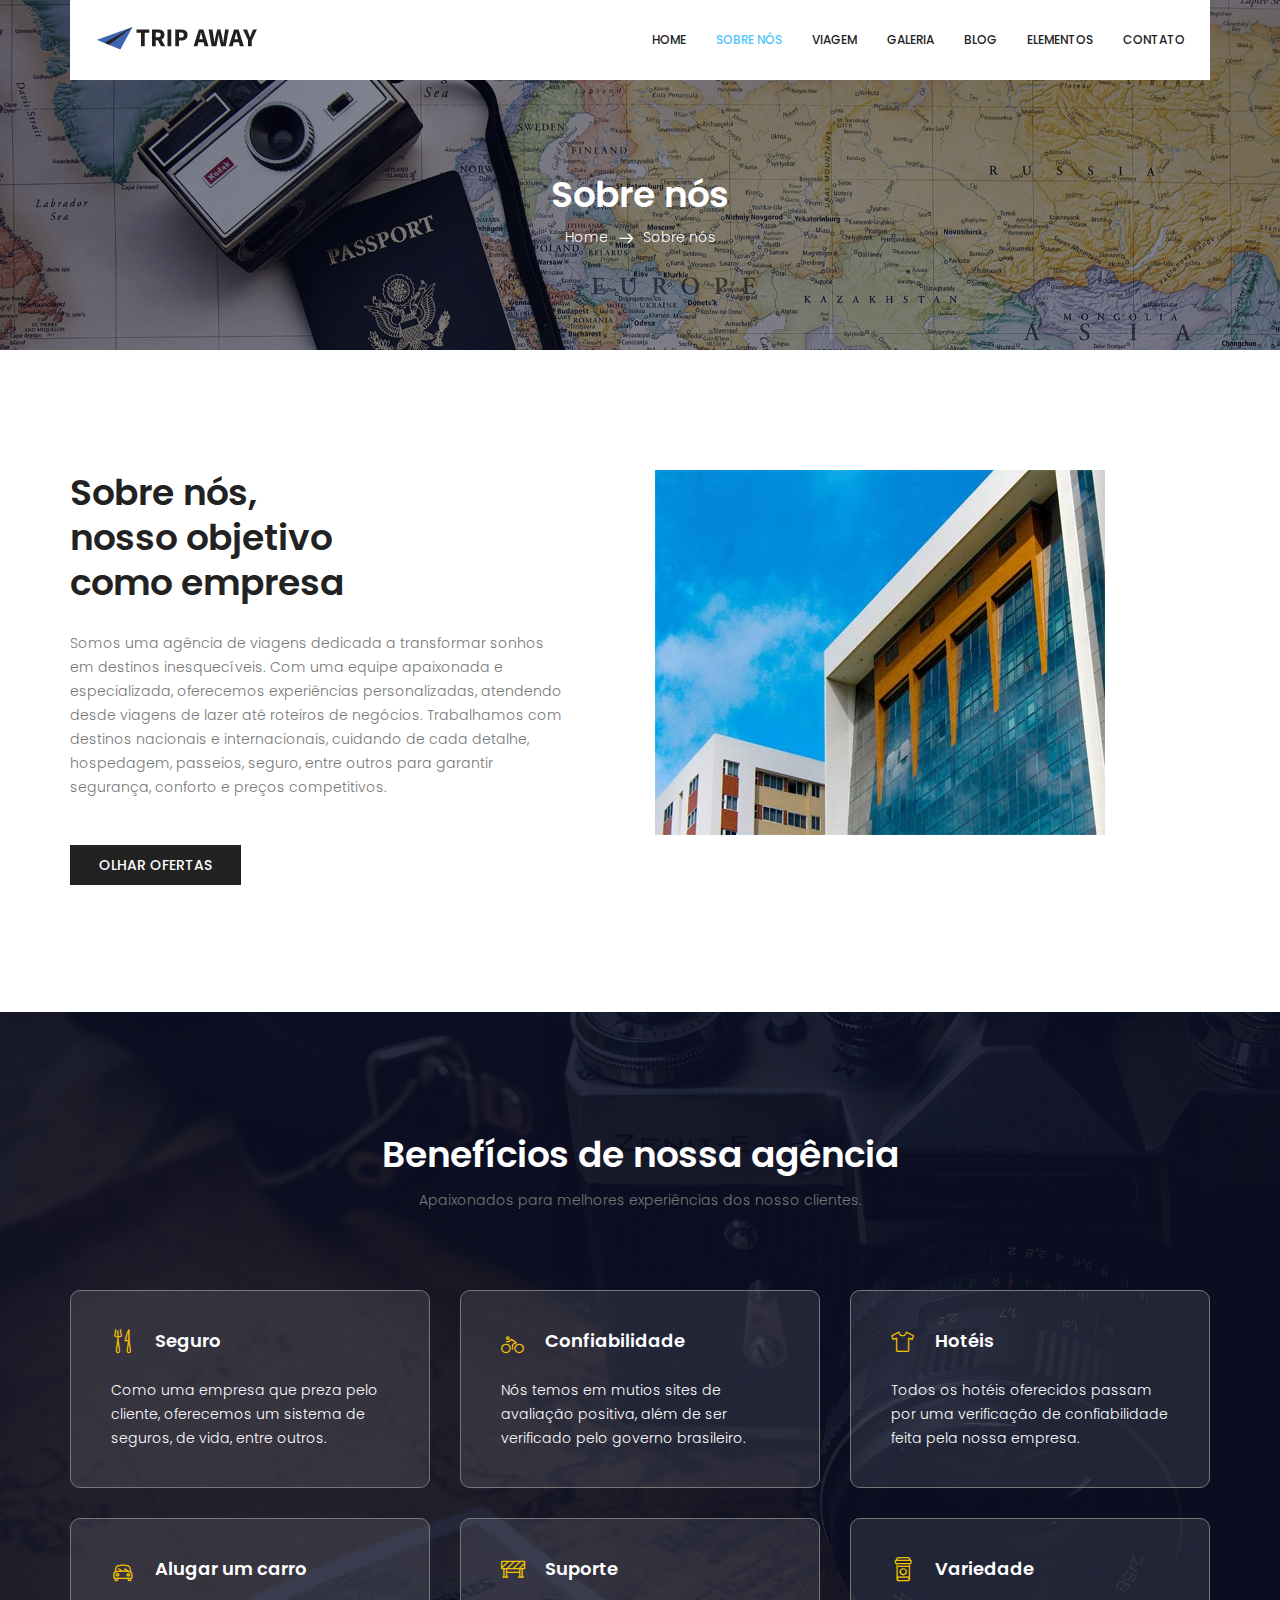
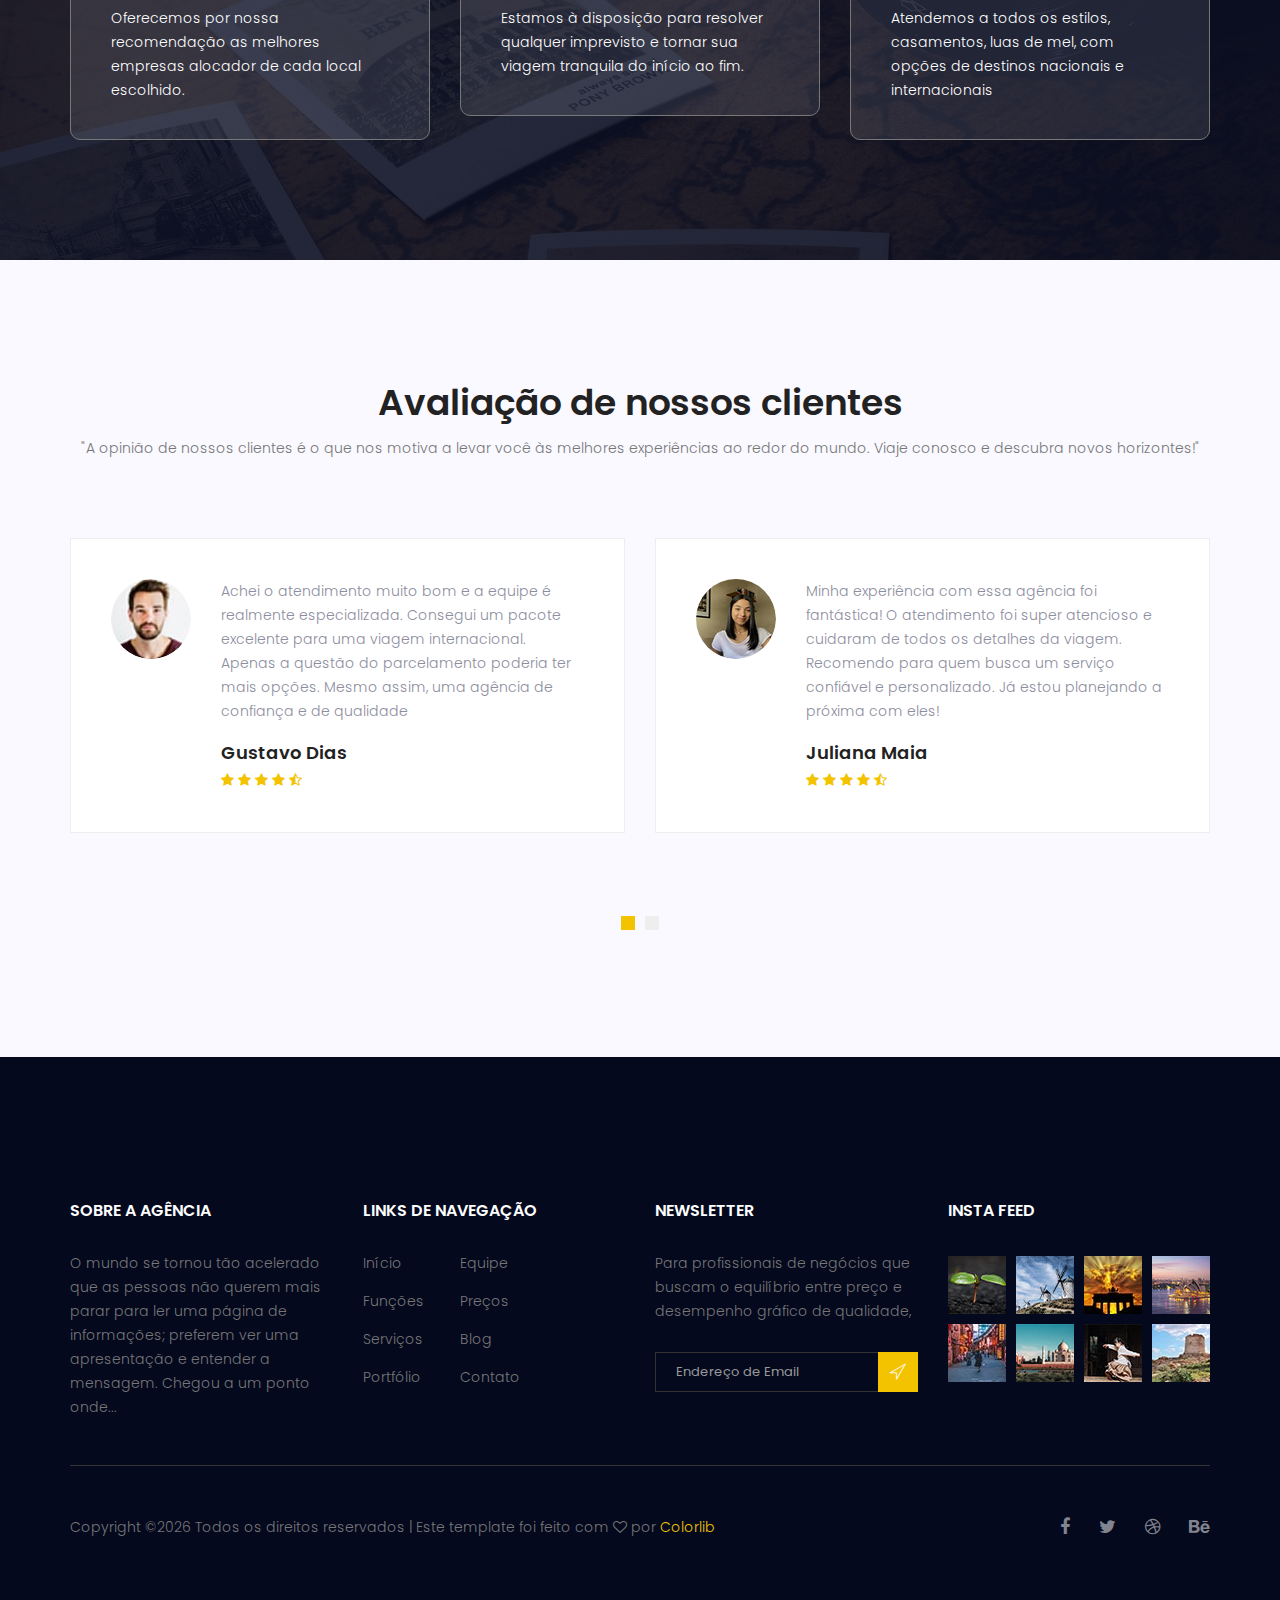
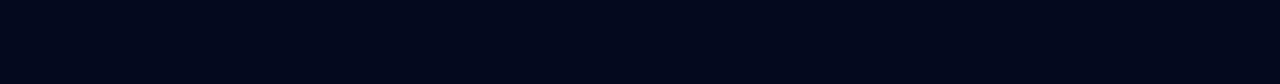
==== commit 077a3a76: "." ====
--- a/royal-master/about.html
+++ b/royal-master/about.html
@@ -4,8 +4,8 @@
         <!-- Required meta tags -->
         <meta charset="utf-8">
         <meta name="viewport" content="width=device-width, initial-scale=1, shrink-to-fit=no">
-        <link rel="icon" href="image/favicon-trip-away.png" type="image/png">
-        <title>Royal Hotel</title>
+        <link rel="icon" href="image/favicon-tripaway.jpg" type="image/png">
+        <title>Trip Away</title>
         <!-- Bootstrap CSS -->
         <link rel="stylesheet" href="css/bootstrap.css">
         <link rel="stylesheet" href="vendors/linericon/style.css">
@@ -142,7 +142,7 @@
             <div class="container">
                 <div class="section_title text-center">
                     <h2 class="title_color">Avaliação de nossos clientes</h2>
-                    <p>The French Revolution constituted for the conscience of the dominant aristocratic class a fall from </p>
+                    <p>"A opinião de nossos clientes é o que nos motiva a levar você às melhores experiências ao redor do mundo. Viaje conosco e descubra novos horizontes!" </p>
                 </div>
                 <div class="testimonial_slider owl-carousel">
                     <div class="media testimonial_item">
--- a/royal-master/css/style.css
+++ b/royal-master/css/style.css
@@ -718,7 +718,7 @@
 }
 
 .blog_banner .bg-parallax {
-  background: url(../image/banner/banner-1.jpg) no-repeat scroll center center;
+  background: url(../image/banner/banner-blog-tripaway.jpg) no-repeat scroll center center;
 }
 
 .blog_banner .banner_content {
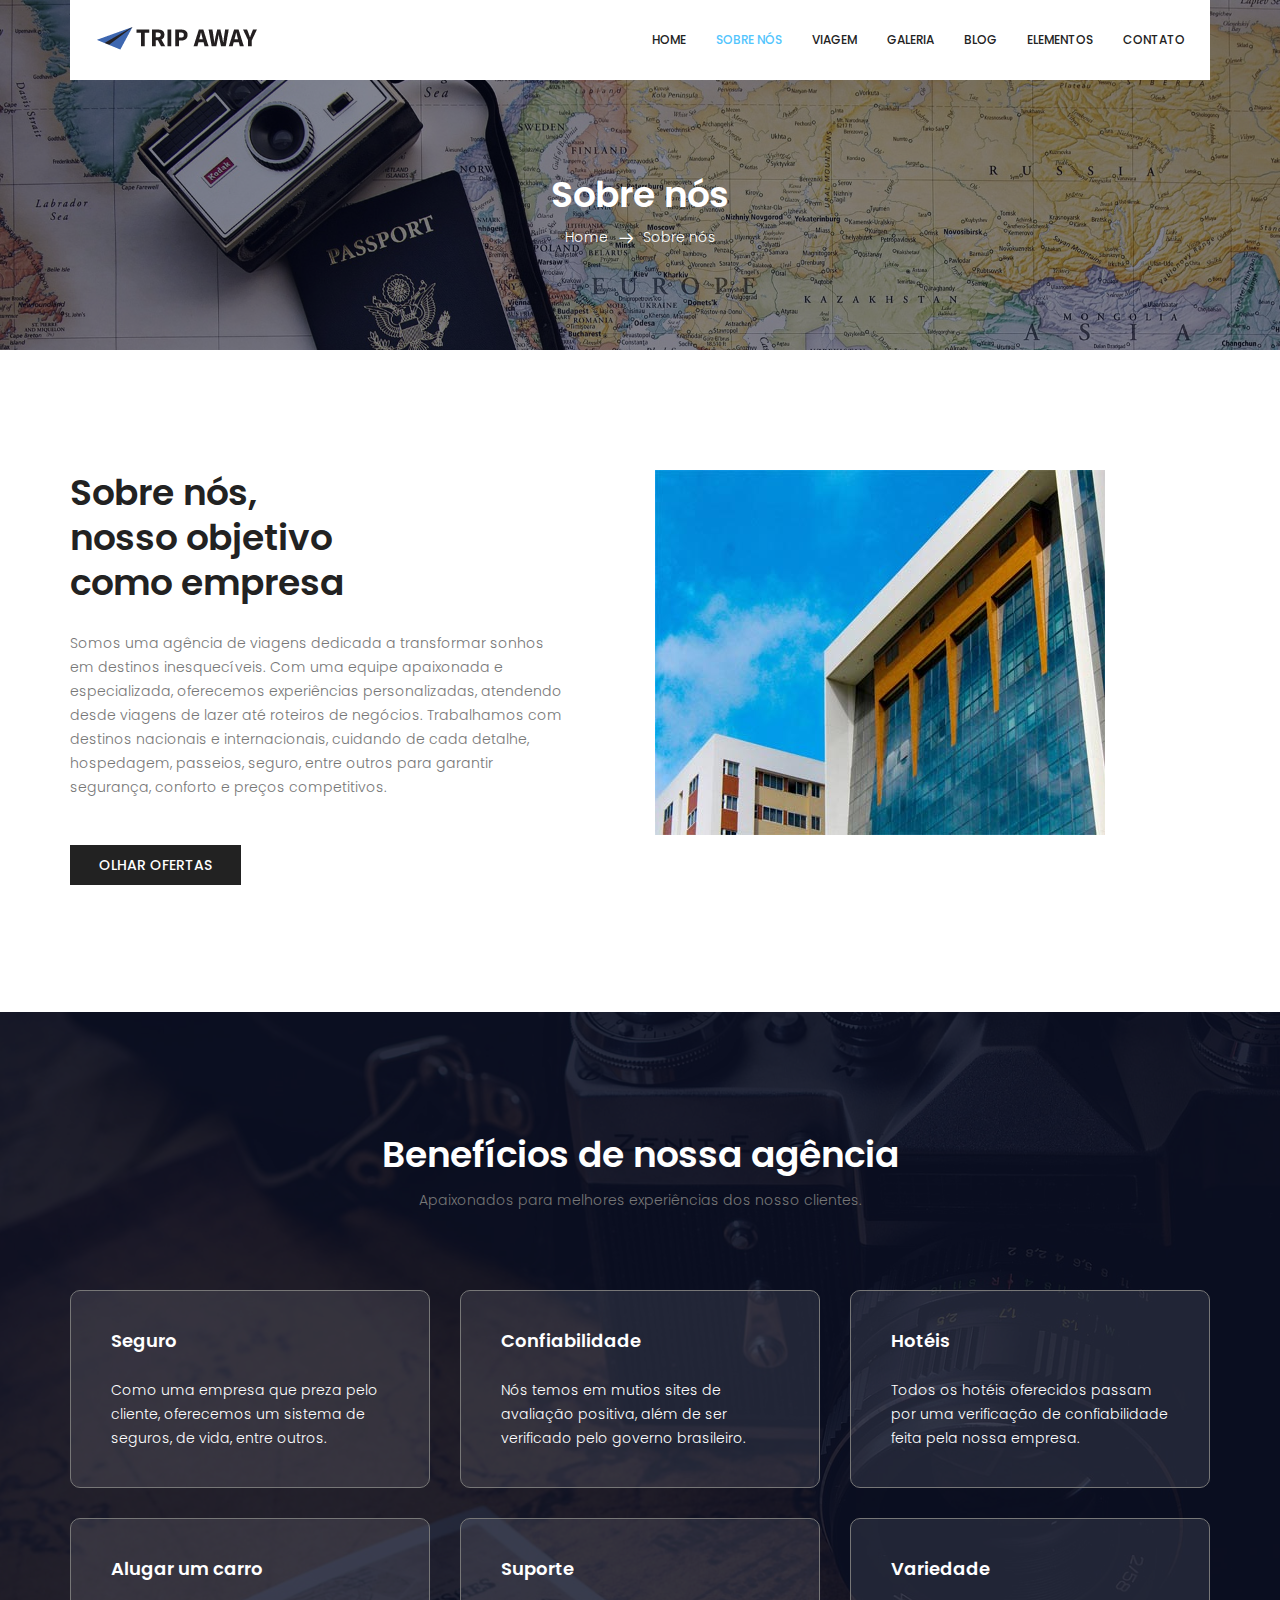
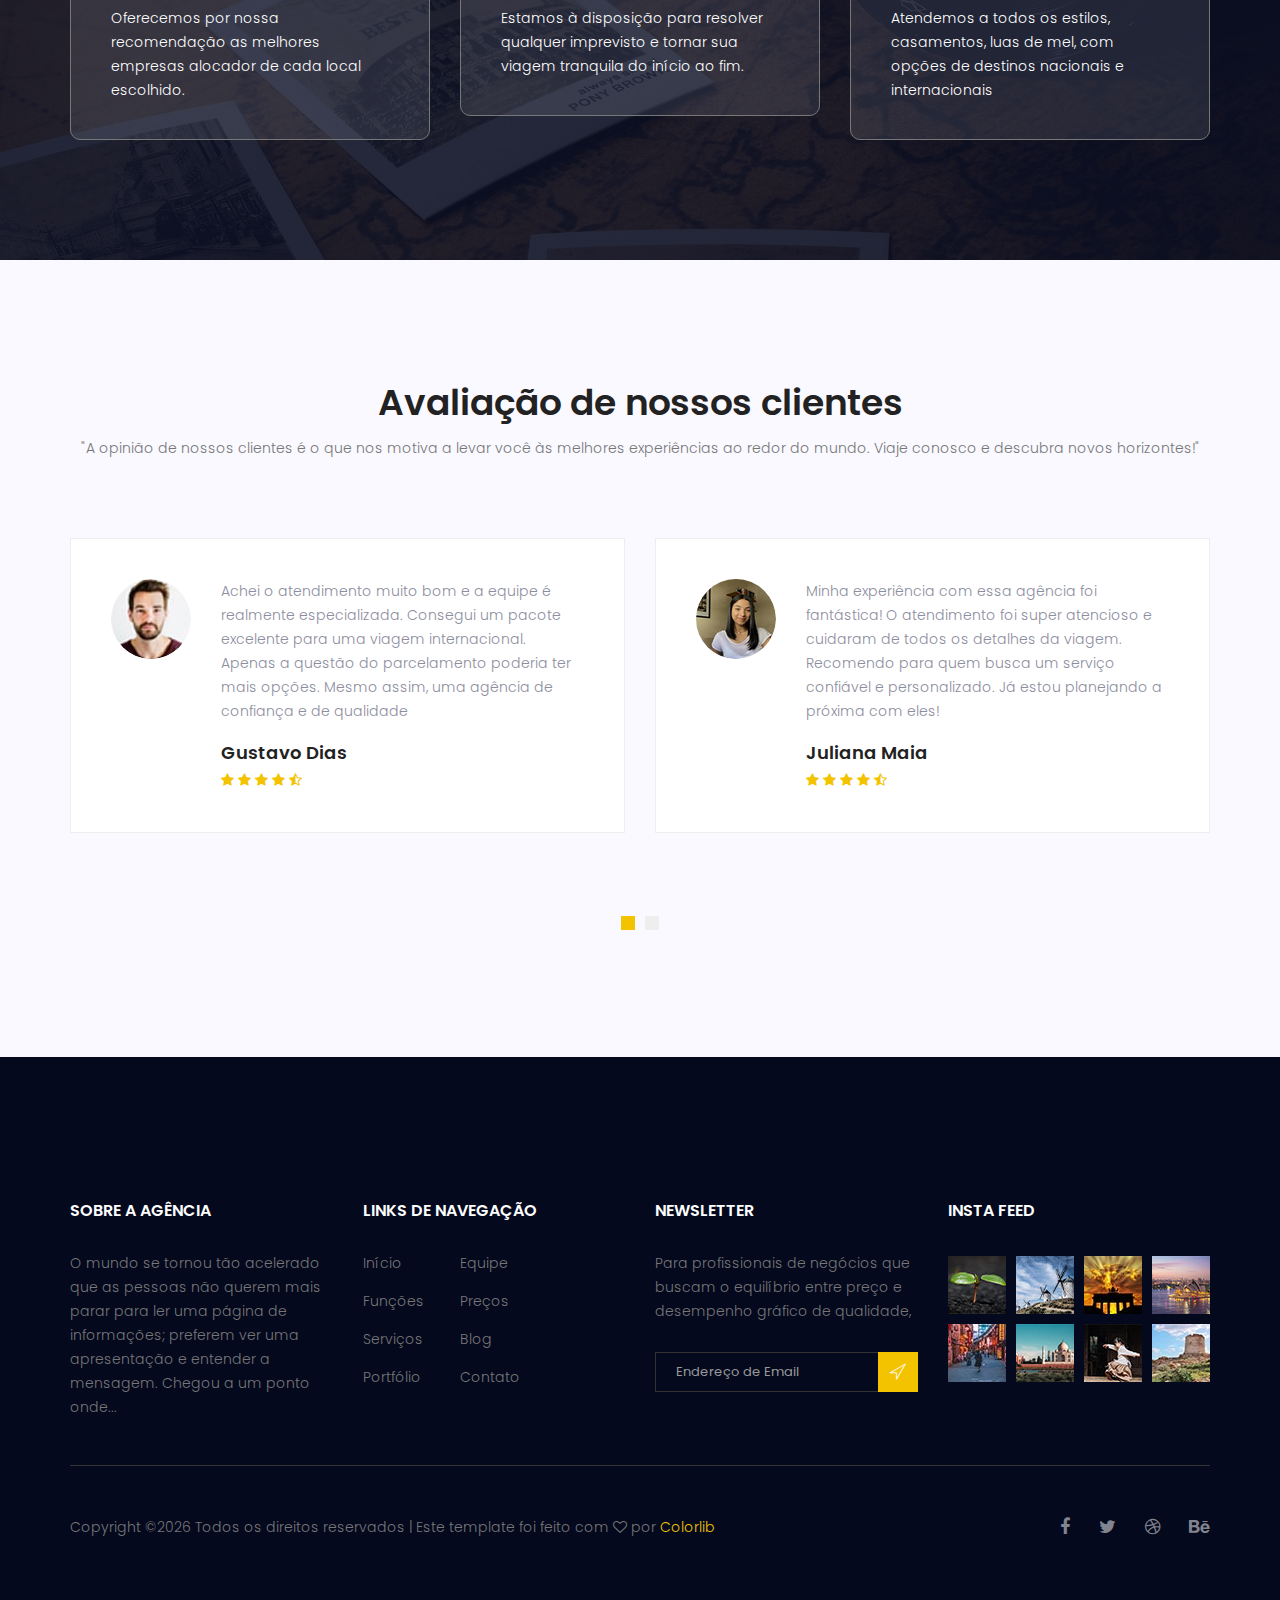
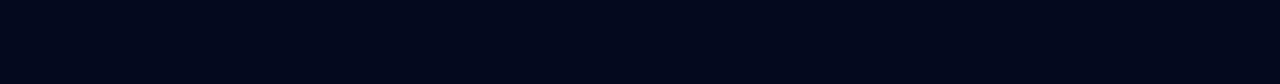
==== commit c5640a5b: "a" ====
--- a/royal-master/about.html
+++ b/royal-master/about.html
@@ -98,37 +98,37 @@
         <div class="row mb_30">
             <div class="col-lg-4 col-md-6">
                 <div class="facilities_item">
-                    <h4 class="sec_h4"><i class="lnr lnr-dinner"></i>Seguro</h4>
+                    <h4 class="sec_h4">Seguro</h4>
                     <p>Como uma empresa que preza pelo cliente, oferecemos um sistema de seguros, de vida, entre outros.</p>
                 </div>
             </div>
             <div class="col-lg-4 col-md-6">
                 <div class="facilities_item">
-                    <h4 class="sec_h4"><i class="lnr lnr-bicycle"></i>Confiabilidade</h4>
+                    <h4 class="sec_h4">Confiabilidade</h4>
                     <p>Nós temos em mutios sites de avaliação positiva, além de ser verificado pelo governo brasileiro.</p>
                 </div>
             </div>
             <div class="col-lg-4 col-md-6">
                 <div class="facilities_item">
-                    <h4 class="sec_h4"><i class="lnr lnr-shirt"></i>Hotéis</h4>
+                    <h4 class="sec_h4">Hotéis</h4>
                     <p>Todos os hotéis oferecidos passam por uma verificação de confiabilidade feita pela nossa empresa.</p>
                 </div>
             </div>
             <div class="col-lg-4 col-md-6">
                 <div class="facilities_item">
-                    <h4 class="sec_h4"><i class="lnr lnr-car"></i>Alugar um carro</h4>
+                    <h4 class="sec_h4">Alugar um carro</h4>
                     <p>Oferecemos por nossa recomendação as melhores empresas alocador de cada local escolhido.</p>
                 </div>
             </div>
             <div class="col-lg-4 col-md-6">
                 <div class="facilities_item">
-                    <h4 class="sec_h4"><i class="lnr lnr-construction"></i>Suporte</h4>
+                    <h4 class="sec_h4">Suporte</h4>
                     <p>Estamos à disposição para resolver qualquer imprevisto e tornar sua viagem tranquila do início ao fim.</p>
                 </div>
             </div>
             <div class="col-lg-4 col-md-6">
                 <div class="facilities_item">
-                    <h4 class="sec_h4"><i class="lnr lnr-coffee-cup"></i>Variedade</h4>
+                    <h4 class="sec_h4">Variedade</h4>
                     <p>Atendemos a todos os estilos, casamentos, luas de mel, com opções de destinos nacionais e internacionais</p>
                 </div>
             </div>
--- a/royal-master/css/style.css
+++ b/royal-master/css/style.css
@@ -718,7 +718,7 @@
 }
 
 .blog_banner .bg-parallax {
-  background: url(../image/banner/banner-blog-tripaway.jpg) no-repeat scroll center center;
+  background: url(../image/banner/banner-estiloso-blog-tripaway.jpg) no-repeat scroll center center;
 }
 
 .blog_banner .banner_content {
@@ -751,7 +751,7 @@
 }
 
 .blog_banner_two .bg-parallax {
-  background: url(../image/banner/banner-2.jpg) no-repeat scroll center top/cover;
+  background: url(../image/banner/banner-2-blog-tripaway.jpg) no-repeat scroll center top/cover;
 }
 
 /*=============End Blog Banner css =============*/
